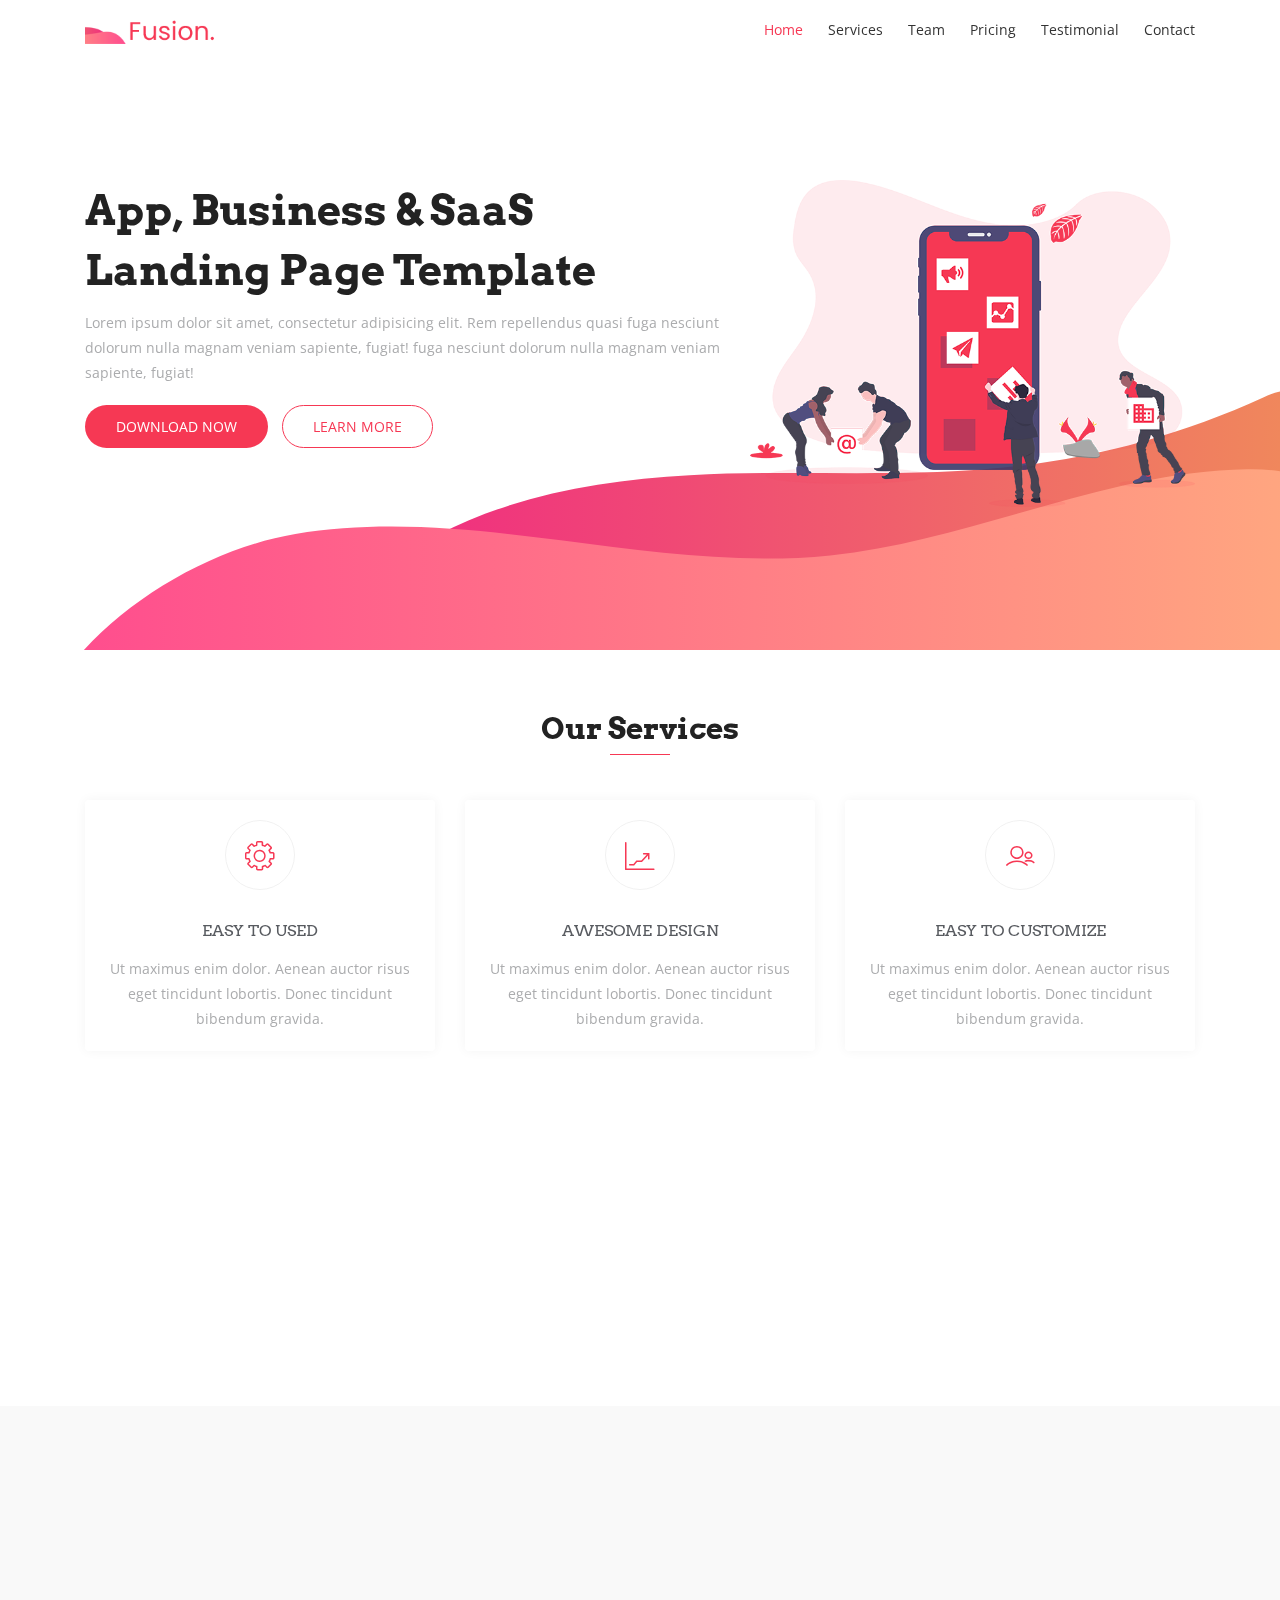
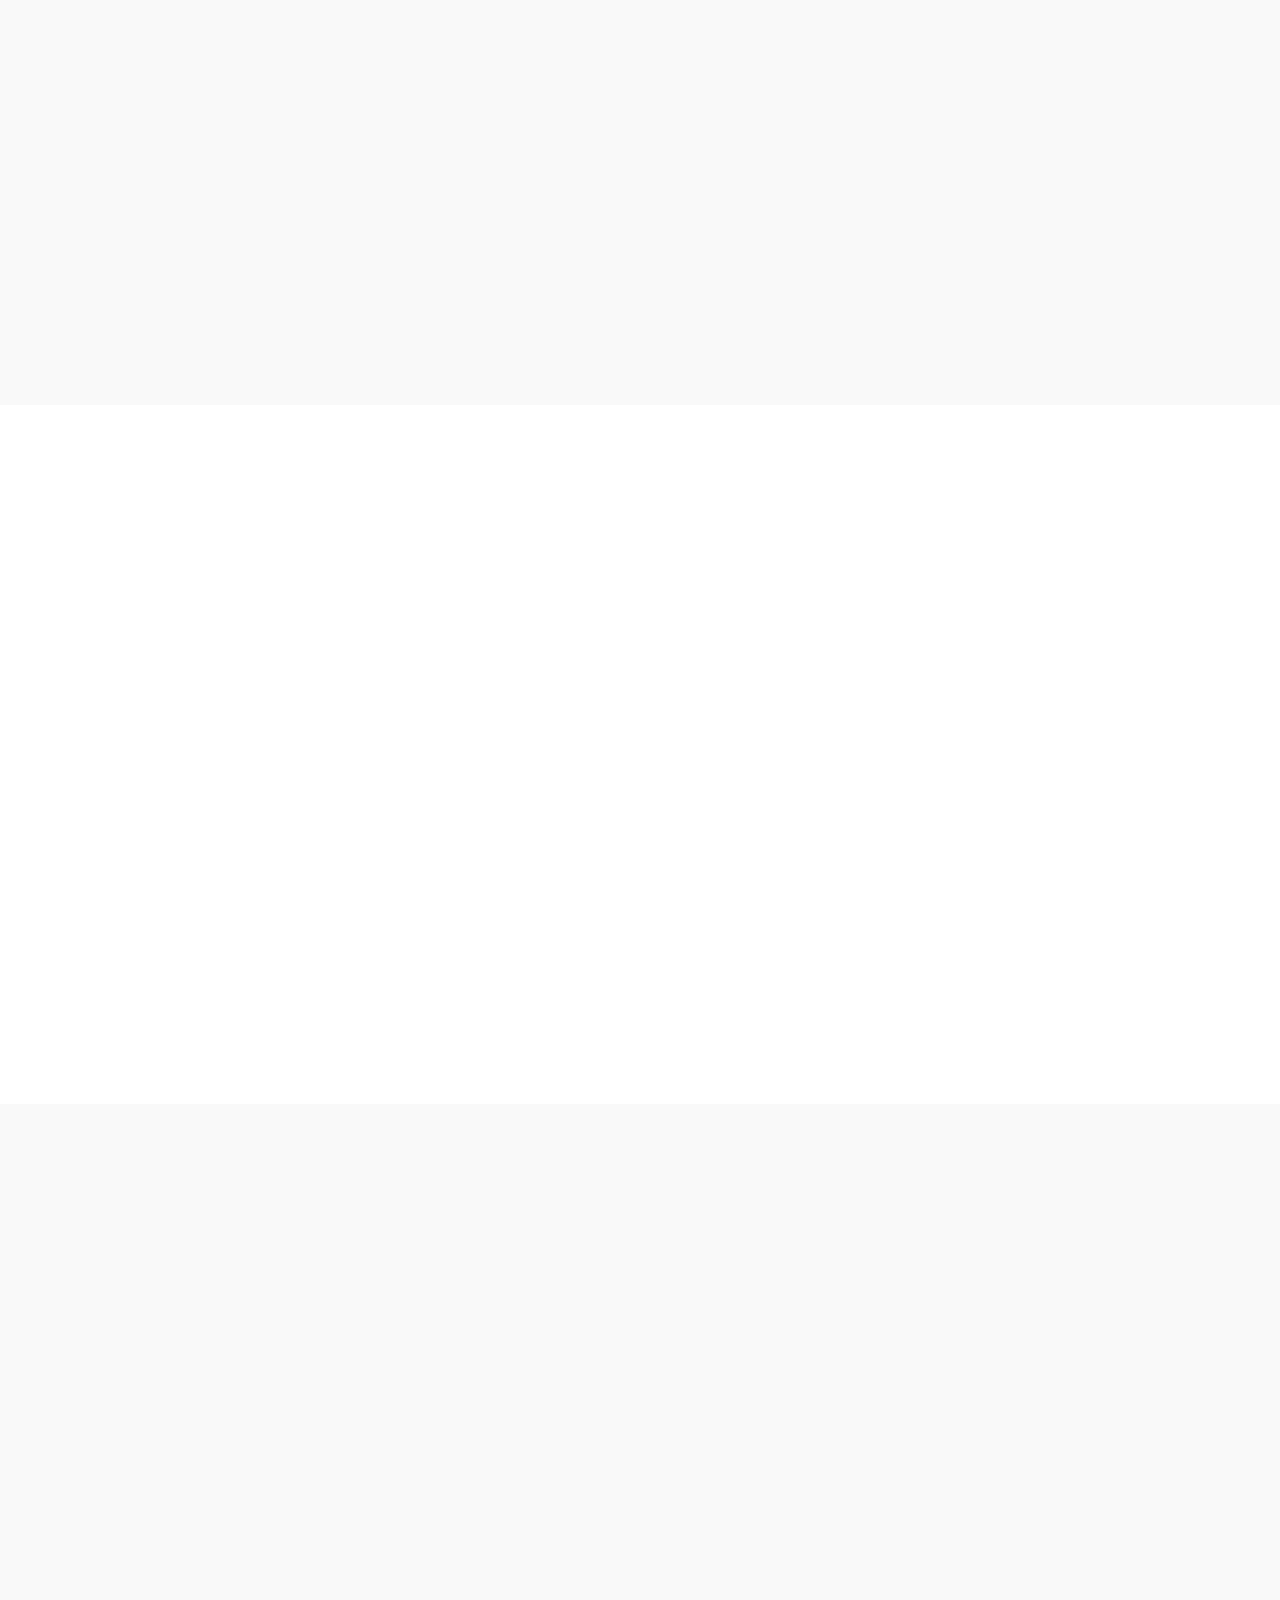
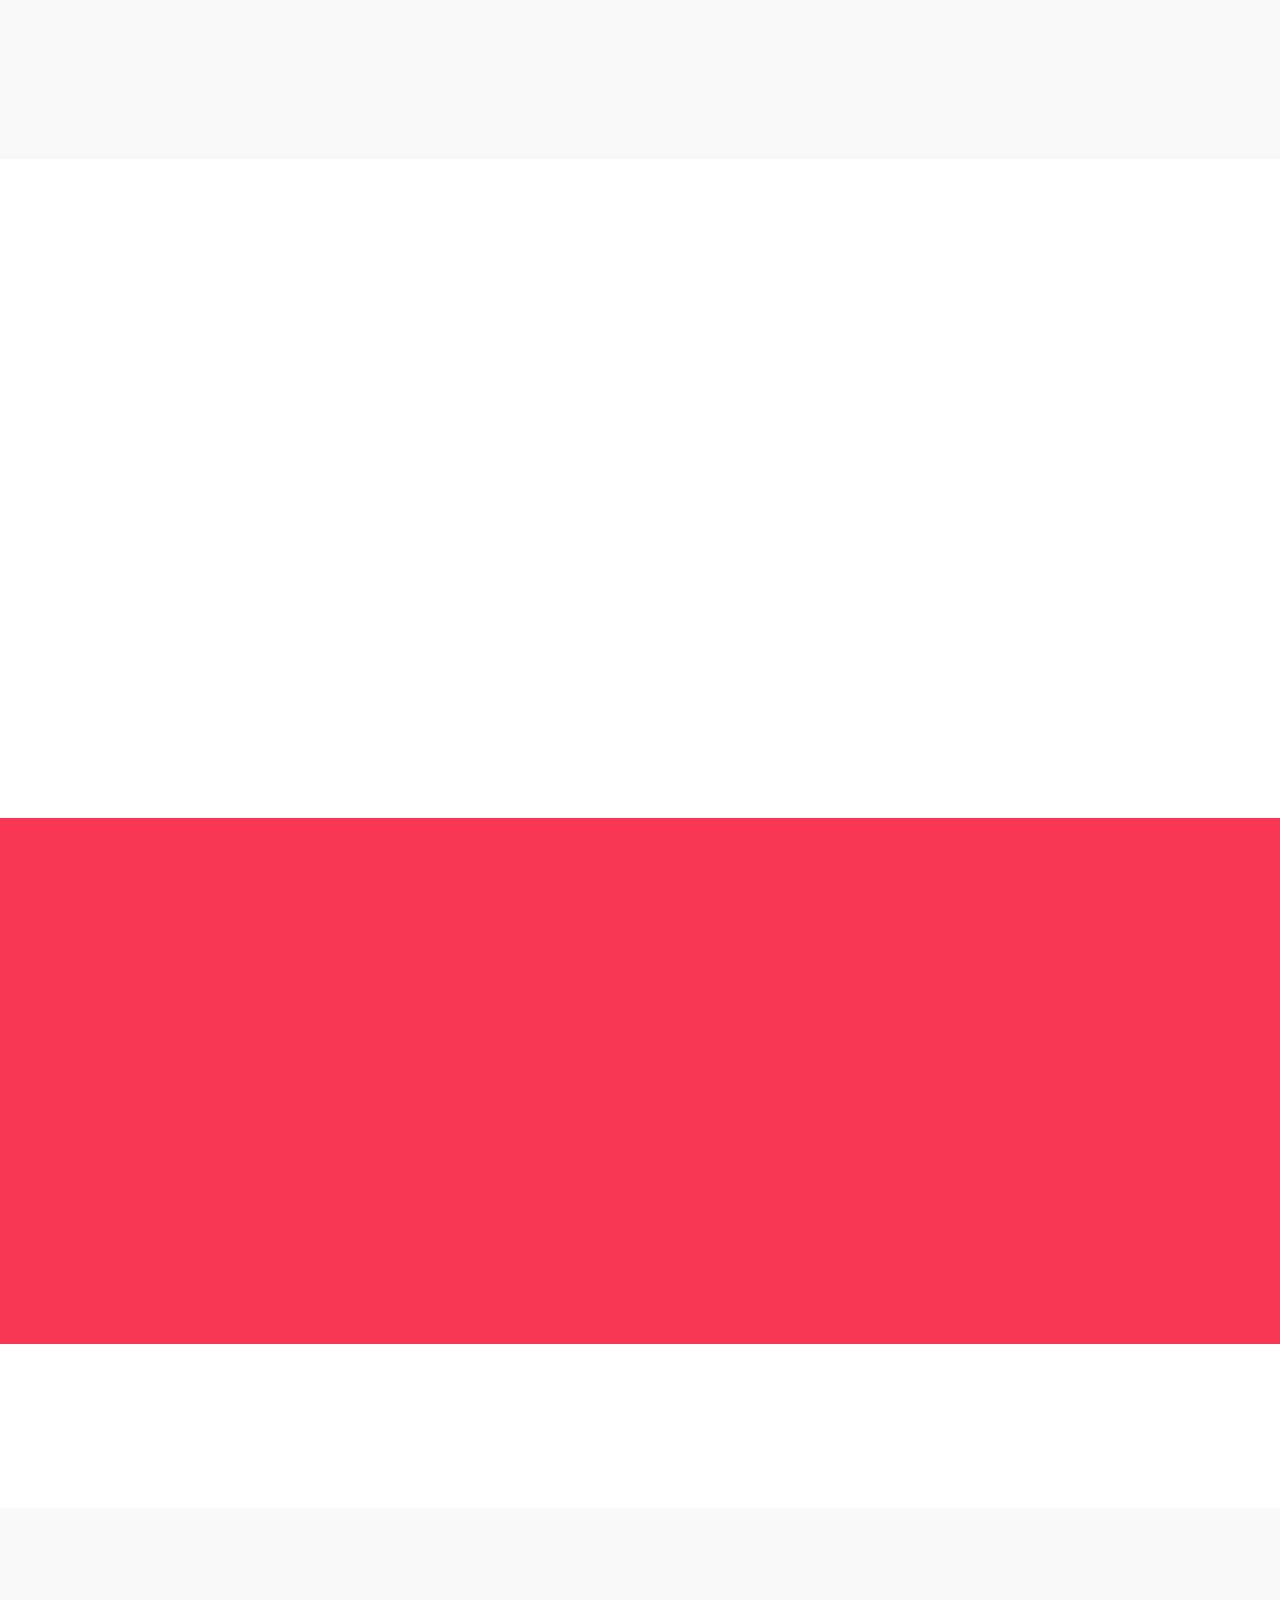
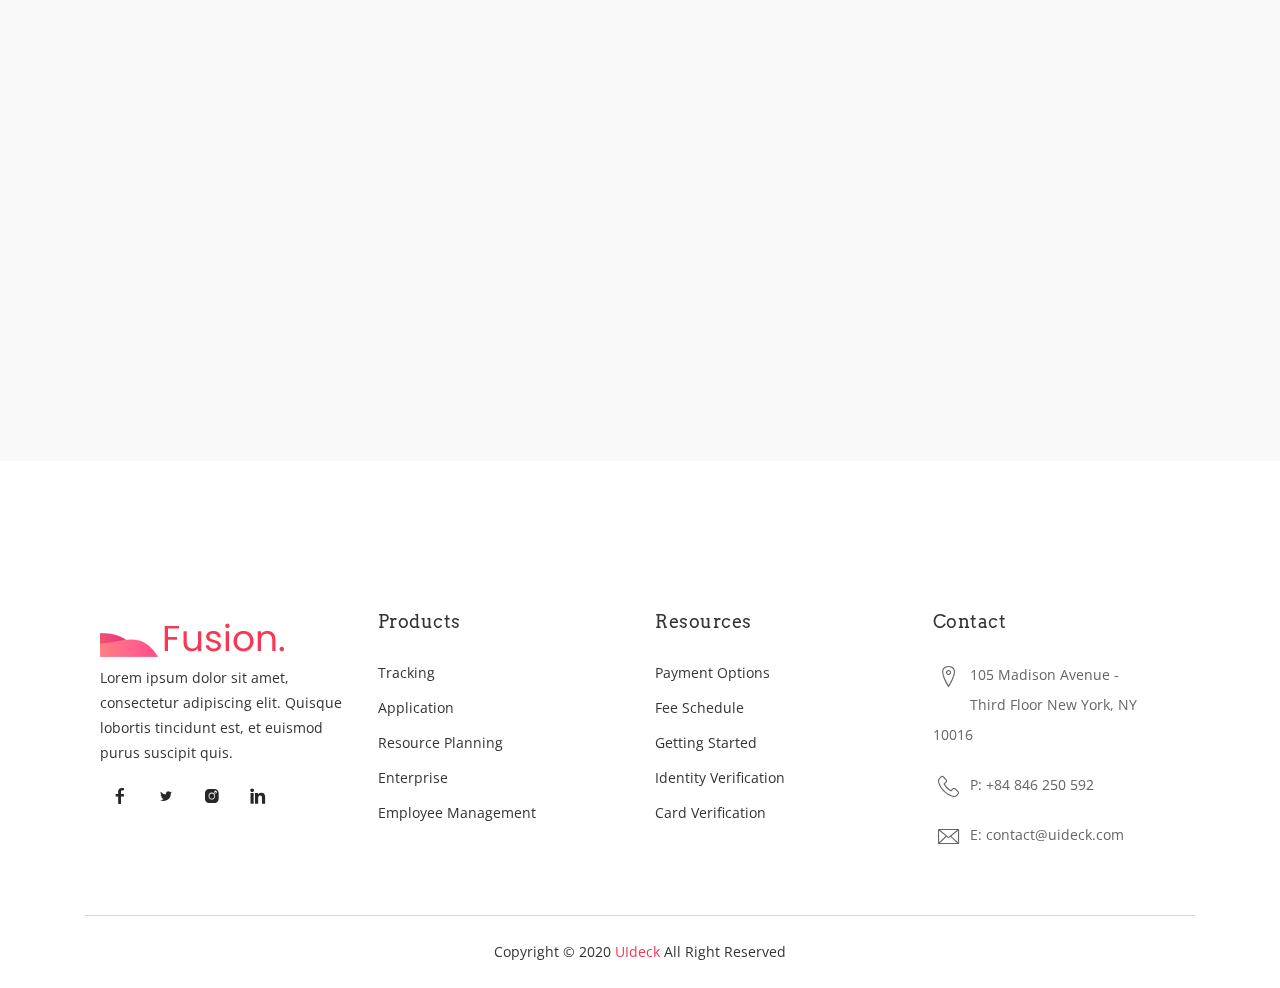
==== index.html @ 47c82688 "Template para landpage" ====
<!DOCTYPE html>
 <html lang="pt-BR">

 <head>
   <!-- Required meta tags -->
   <meta charset="utf-8">
   <meta name="viewport" content="width=device-width, initial-scale=1, shrink-to-fit=no">

   <title>MAPP.COMPANY TECNOLOGIA EM DESENVOLVIMENTO DE SISTEMAS</title>

   <!-- Bootstrap CSS -->
   <link rel="stylesheet" href="assets/css/bootstrap.min.css">
   <!-- Icon -->
   <link rel="stylesheet" href="assets/fonts/line-icons.css">
   <!-- Owl carousel -->
   <link rel="stylesheet" href="assets/css/owl.carousel.min.css">
   <link rel="stylesheet" href="assets/css/owl.theme.css">

   <!-- Animate -->
   <link rel="stylesheet" href="assets/css/animate.css">
   <!-- Main Style -->
   <link rel="stylesheet" href="assets/css/main.css">
   <!-- Responsive Style -->
   <link rel="stylesheet" href="assets/css/responsive.css">

 </head>

 <body>

   <!-- Header Area wrapper Starts -->
   <header id="header-wrap">
     <!-- Navbar Start -->
     <nav class="navbar navbar-expand-md bg-inverse fixed-top scrolling-navbar">
       <div class="container">
         <!-- Brand and toggle get grouped for better mobile display -->
         <a href="index.html" class="navbar-brand"><img src="assets/img/logo.png" alt=""></a>
         <button class="navbar-toggler" type="button" data-toggle="collapse" data-target="#navbarCollapse"
           aria-controls="navbarCollapse" aria-expanded="false" aria-label="Toggle navigation">
           <i class="lni-menu"></i>
         </button>
         <div class="collapse navbar-collapse" id="navbarCollapse">
           <ul class="navbar-nav mr-auto w-100 justify-content-end clearfix">
             <li class="nav-item active">
               <a class="nav-link" href="#hero-area">
                 Home
               </a>
             </li>
             <li class="nav-item">
               <a class="nav-link" href="#services">
                 Services
               </a>
             </li>
             <li class="nav-item">
               <a class="nav-link" href="#team">
                 Team
               </a>
             </li>
             <li class="nav-item">
               <a class="nav-link" href="#pricing">
                 Pricing
               </a>
             </li>
             <li class="nav-item">
               <a class="nav-link" href="#testimonial">
                 Testimonial
               </a>
             </li>
             <li class="nav-item">
               <a class="nav-link" href="#contact">
                 Contact
               </a>
             </li>
           </ul>
         </div>
       </div>
     </nav>
     <!-- Navbar End -->

     <!-- Hero Area Start -->
     <div id="hero-area" class="hero-area-bg">
       <div class="container">
         <div class="row">
           <div class="col-lg-7 col-md-12 col-sm-12 col-xs-12">
             <div class="contents">
               <h2 class="head-title">App, Business & SaaS<br>Landing Page Template</h2>
               <p>Lorem ipsum dolor sit amet, consectetur adipisicing elit. Rem repellendus quasi fuga nesciunt dolorum
                 nulla magnam veniam sapiente, fugiat! fuga nesciunt dolorum nulla magnam veniam sapiente, fugiat!</p>
               <div class="header-button">
                 <a href="#" class="btn btn-common">Download Now</i></a>
                 <a href="#" class="btn btn-border video-popup">Learn More</i></a>
               </div>
             </div>
           </div>
           <div class="col-lg-5 col-md-12 col-sm-12 col-xs-12">
             <div class="intro-img">
               <img class="img-fluid" src="assets/img/intro-mobile.png" alt="">
             </div>
           </div>
         </div>
       </div>
     </div>
     <!-- Hero Area End -->

   </header>
   <!-- Header Area wrapper End -->

   <!-- Services Section Start -->
   <section id="services" class="section-padding">
     <div class="container">
       <div class="section-header text-center">
         <h2 class="section-title wow fadeInDown" data-wow-delay="0.3s">Our Services</h2>
         <div class="shape wow fadeInDown" data-wow-delay="0.3s"></div>
       </div>
       <div class="row">
         <!-- Services item -->
         <div class="col-md-6 col-lg-4 col-xs-12">
           <div class="services-item wow fadeInRight" data-wow-delay="0.3s">
             <div class="icon">
               <i class="lni-cog"></i>
             </div>
             <div class="services-content">
               <h3><a href="#">Easy To Used</a></h3>
               <p>Ut maximus enim dolor. Aenean auctor risus eget tincidunt lobortis. Donec tincidunt bibendum gravida.
               </p>
             </div>
           </div>
         </div>
         <!-- Services item -->
         <div class="col-md-6 col-lg-4 col-xs-12">
           <div class="services-item wow fadeInRight" data-wow-delay="0.6s">
             <div class="icon">
               <i class="lni-stats-up"></i>
             </div>
             <div class="services-content">
               <h3><a href="#">Awesome Design</a></h3>
               <p>Ut maximus enim dolor. Aenean auctor risus eget tincidunt lobortis. Donec tincidunt bibendum gravida.
               </p>
             </div>
           </div>
         </div>
         <!-- Services item -->
         <div class="col-md-6 col-lg-4 col-xs-12">
           <div class="services-item wow fadeInRight" data-wow-delay="0.9s">
             <div class="icon">
               <i class="lni-users"></i>
             </div>
             <div class="services-content">
               <h3><a href="#">Easy To Customize</a></h3>
               <p>Ut maximus enim dolor. Aenean auctor risus eget tincidunt lobortis. Donec tincidunt bibendum gravida.
               </p>
             </div>
           </div>
         </div>
         <!-- Services item -->
         <div class="col-md-6 col-lg-4 col-xs-12">
           <div class="services-item wow fadeInRight" data-wow-delay="1.2s">
             <div class="icon">
               <i class="lni-layers"></i>
             </div>
             <div class="services-content">
               <h3><a href="#">UI/UX Design</a></h3>
               <p>Ut maximus enim dolor. Aenean auctor risus eget tincidunt lobortis. Donec tincidunt bibendum gravida.
               </p>
             </div>
           </div>
         </div>
         <!-- Services item -->
         <div class="col-md-6 col-lg-4 col-xs-12">
           <div class="services-item wow fadeInRight" data-wow-delay="1.5s">
             <div class="icon">
               <i class="lni-mobile"></i>
             </div>
             <div class="services-content">
               <h3><a href="#">App Development</a></h3>
               <p>Ut maximus enim dolor. Aenean auctor risus eget tincidunt lobortis. Donec tincidunt bibendum gravida.
               </p>
             </div>
           </div>
         </div>
         <!-- Services item -->
         <div class="col-md-6 col-lg-4 col-xs-12">
           <div class="services-item wow fadeInRight" data-wow-delay="1.8s">
             <div class="icon">
               <i class="lni-rocket"></i>
             </div>
             <div class="services-content">
               <h3><a href="#">User Friendly interface</a></h3>
               <p>Ut maximus enim dolor. Aenean auctor risus eget tincidunt lobortis. Donec tincidunt bibendum gravida.
               </p>
             </div>
           </div>
         </div>
       </div>
     </div>
   </section>
   <!-- Services Section End -->

   <!-- About Section start -->
   <div class="about-area section-padding bg-gray">
     <div class="container">
       <div class="row">
         <div class="col-lg-6 col-md-12 col-xs-12 info">
           <div class="about-wrapper wow fadeInLeft" data-wow-delay="0.3s">
             <div>
               <div class="site-heading">
                 <p class="mb-3">Manage Statistics</p>
                 <h2 class="section-title">Detailed Statistics of your Company</h2>
               </div>
               <div class="content">
                 <p>
                   Praesent imperdiet, tellus et euismod euismod, risus lorem euismod erat, at finibus neque odio quis
                   metus. Donec vulputate arcu quam. Morbi quis tincidunt ligula. Sed rutrum tincidunt pretium. Mauris
                   auctor, purus a pulvinar fermentum, odio dui vehicula lorem, nec pharetra justo risus quis mi. Ut ac
                   ex sagittis, viverra nisl vel, rhoncus odio.
                 </p>
                 <a href="#" class="btn btn-common mt-3">Read More</a>
               </div>
             </div>
           </div>
         </div>
         <div class="col-lg-6 col-md-12 col-xs-12 wow fadeInRight" data-wow-delay="0.3s">
           <img class="img-fluid" src="assets/img/about/img-1.png" alt="">
         </div>
       </div>
     </div>
   </div>
   <!-- About Section End -->

   <!-- Features Section Start -->
   <section id="features" class="section-padding">
     <div class="container">
       <div class="section-header text-center">
         <h2 class="section-title wow fadeInDown" data-wow-delay="0.3s">Awesome Features</h2>
         <div class="shape wow fadeInDown" data-wow-delay="0.3s"></div>
       </div>
       <div class="row">
         <div class="col-lg-4 col-md-12 col-sm-12 col-xs-12">
           <div class="content-left">
             <div class="box-item wow fadeInLeft" data-wow-delay="0.3s">
               <span class="icon">
                 <i class="lni-rocket"></i>
               </span>
               <div class="text">
                 <h4>Bootstrap 4 Based</h4>
                 <p>Lorem Ipsum is simply dummy text of the printing and typesetting industry.</p>
               </div>
             </div>
             <div class="box-item wow fadeInLeft" data-wow-delay="0.6s">
               <span class="icon">
                 <i class="lni-laptop-phone"></i>
               </span>
               <div class="text">
                 <h4>Fully Responsive</h4>
                 <p>Lorem Ipsum is simply dummy text of the printing and typesetting industry.</p>
               </div>
             </div>
             <div class="box-item wow fadeInLeft" data-wow-delay="0.9s">
               <span class="icon">
                 <i class="lni-cog"></i>
               </span>
               <div class="text">
                 <h4>HTML5, CSS3 & SASS</h4>
                 <p>Lorem Ipsum is simply dummy text of the printing and typesetting industry</p>
               </div>
             </div>
           </div>
         </div>
         <div class="col-lg-4 col-md-12 col-sm-12 col-xs-12">
           <div class="show-box wow fadeInUp" data-wow-delay="0.3s">
             <img src="assets/img/feature/intro-mobile.png" alt="">
           </div>
         </div>
         <div class="col-lg-4 col-md-12 col-sm-12 col-xs-12">
           <div class="content-right">
             <div class="box-item wow fadeInRight" data-wow-delay="0.3s">
               <span class="icon">
                 <i class="lni-leaf"></i>
               </span>
               <div class="text">
                 <h4>Modern Design</h4>
                 <p>Lorem Ipsum is simply dummy text of the printing and typesetting industry</p>
               </div>
             </div>
             <div class="box-item wow fadeInRight" data-wow-delay="0.6s">
               <span class="icon">
                 <i class="lni-layers"></i>
               </span>
               <div class="text">
                 <h4>Multi-purpose Template</h4>
                 <p>Lorem Ipsum is simply dummy text of the printing and typesetting industry.</p>
               </div>
             </div>
             <div class="box-item wow fadeInRight" data-wow-delay="0.9s">
               <span class="icon">
                 <i class="lni-leaf"></i>
               </span>
               <div class="text">
                 <h4>Working Contact Form</h4>
                 <p>Lorem Ipsum is simply dummy text of the printing and typesetting industry.</p>
               </div>
             </div>
           </div>
         </div>
       </div>
     </div>
   </section>
   <!-- Features Section End -->

   <!-- Team Section Start -->
   <section id="team" class="section-padding bg-gray">
     <div class="container">
       <div class="section-header text-center">
         <h2 class="section-title wow fadeInDown" data-wow-delay="0.3s">Meet our team</h2>
         <div class="shape wow fadeInDown" data-wow-delay="0.3s"></div>
       </div>
       <div class="row">
         <div class="col-lg-6 col-md-12 col-xs-12">
           <!-- Team Item Starts -->
           <div class="team-item wow fadeInRight" data-wow-delay="0.2s">
             <div class="team-img">
               <img class="img-fluid" src="assets/img/team/team-01.png" alt="">
             </div>
             <div class="contetn">
               <div class="info-text">
                 <h3><a href="#">David Smith</a></h3>
                 <p>Front-end Developer</p>
               </div>
               <p>Lorem ipsum dolor sit amet, consectetur adipisicing elit. Quod eos id officiis hic tenetur.</p>
               <ul class="social-icons">
                 <li><a href="#"><i class="lni-facebook-filled" aria-hidden="true"></i></a></li>
                 <li><a href="#"><i class="lni-twitter-filled" aria-hidden="true"></i></a></li>
                 <li><a href="#"><i class="lni-instagram-filled" aria-hidden="true"></i></a></li>
               </ul>
             </div>
           </div>
           <!-- Team Item Ends -->
         </div>
         <div class="col-lg-6 col-md-12 col-xs-12">
           <!-- Team Item Starts -->
           <div class="team-item wow fadeInRight" data-wow-delay="0.4s">
             <div class="team-img">
               <img class="img-fluid" src="assets/img/team/team-02.png" alt="">
             </div>
             <div class="contetn">
               <div class="info-text">
                 <h3><a href="#">ERIC PETERSON</a></h3>
                 <p>Product Designer</p>
               </div>
               <p>Lorem ipsum dolor sit amet, consectetur adipisicing elit. Quod eos id officiis hic tenetur.</p>
               <ul class="social-icons">
                 <li><a href="#"><i class="lni-facebook-filled" aria-hidden="true"></i></a></li>
                 <li><a href="#"><i class="lni-twitter-filled" aria-hidden="true"></i></a></li>
                 <li><a href="#"><i class="lni-instagram-filled" aria-hidden="true"></i></a></li>
               </ul>
             </div>
           </div>
           <!-- Team Item Ends -->
         </div>
         <div class="col-lg-6 col-md-12 col-xs-12">
           <!-- Team Item Starts -->
           <div class="team-item wow fadeInRight" data-wow-delay="0.6s">
             <div class="team-img">
               <img class="img-fluid" src="assets/img/team/team-03.png" alt="">
             </div>
             <div class="contetn">
               <div class="info-text">
                 <h3><a href="#">DURWIN BABB</a></h3>
                 <p>Lead Designer</p>
               </div>
               <p>Lorem ipsum dolor sit amet, consectetur adipisicing elit. Quod eos id officiis hic tenetur.</p>
               <ul class="social-icons">
                 <li><a href="#"><i class="lni-facebook-filled" aria-hidden="true"></i></a></li>
                 <li><a href="#"><i class="lni-twitter-filled" aria-hidden="true"></i></a></li>
                 <li><a href="#"><i class="lni-instagram-filled" aria-hidden="true"></i></a></li>
               </ul>
             </div>
           </div>
           <!-- Team Item Ends -->
         </div>
         <div class="col-lg-6 col-md-12 col-xs-12">
           <!-- Team Item Starts -->
           <div class="team-item wow fadeInRight" data-wow-delay="0.8s">
             <div class="team-img">
               <img class="img-fluid" src="assets/img/team/team-04.png" alt="">
             </div>
             <div class="contetn">
               <div class="info-text">
                 <h3><a href="#">MARIJN OTTE</a></h3>
                 <p>Lead Designer</p>
               </div>
               <p>Lorem ipsum dolor sit amet, consectetur adipisicing elit. Quod eos id officiis hic tenetur.</p>
               <ul class="social-icons">
                 <li><a href="#"><i class="lni-facebook-filled" aria-hidden="true"></i></a></li>
                 <li><a href="#"><i class="lni-twitter-filled" aria-hidden="true"></i></a></li>
                 <li><a href="#"><i class="lni-instagram-filled" aria-hidden="true"></i></a></li>
               </ul>
             </div>
           </div>
           <!-- Team Item Ends -->
         </div>
       </div>
     </div>
   </section>
   <!-- Team Section End -->

   <!-- Pricing section Start -->
   <section id="pricing" class="section-padding">
     <div class="container">
       <div class="section-header text-center">
         <h2 class="section-title wow fadeInDown" data-wow-delay="0.3s">Pricing</h2>
         <div class="shape wow fadeInDown" data-wow-delay="0.3s"></div>
       </div>
       <div class="row">
         <div class="col-lg-4 col-md-6 col-xs-12">
           <div class="table wow fadeInLeft" data-wow-delay="1.2s">
             <div class="icon-box">
               <i class="lni-package"></i>
             </div>
             <div class="pricing-header">
               <p class="price-value">$10<span> /mo</span></p>
             </div>
             <div class="title">
               <h3>Pro</h3>
             </div>
             <ul class="description">
               <li>1 user</li>
               <li>10 GB storage</li>
               <li>Email support</li>
               <li>Lifetime updates</li>
             </ul>
             <button class="btn btn-common">Buy Now</button>
           </div>
         </div>
         <div class="col-lg-4 col-md-6 col-xs-12 active">
           <div class="table wow fadeInUp" id="active-tb" data-wow-delay="1.2s">
             <div class="icon-box">
               <i class="lni-drop"></i>
             </div>
             <div class="pricing-header">
               <p class="price-value">$35<span> /mo</span></p>
             </div>
             <div class="title">
               <h3>Plus</h3>
             </div>
             <ul class="description">
               <li>10 user</li>
               <li>30 GB storage</li>
               <li>Priority email support</li>
               <li>Lifetime updates</li>
             </ul>
             <button class="btn btn-common">Buy Now</button>
           </div>
         </div>
         <div class="col-lg-4 col-md-6 col-xs-12">
           <div class="table wow fadeInRight" data-wow-delay="1.2s">
             <div class="icon-box">
               <i class="lni-star"></i>
             </div>
             <div class="pricing-header">
               <p class="price-value">$150<span> /mo</span></p>
             </div>
             <div class="title">
               <h3>Premium</h3>
             </div>
             <ul class="description">
               <li>Unlimited users</li>
               <li>Unlimited storage</li>
               <li>24/7 support</li>
               <li>Lifetime updates</li>
             </ul>
             <button class="btn btn-common">Buy Now</button>
           </div>
         </div>
       </div>
     </div>
   </section>
   <!-- Pricing Table Section End -->

   <!-- Testimonial Section Start -->
   <section id="testimonial" class="testimonial section-padding">
     <div class="container">
       <div class="row justify-content-center">
         <div class="col-lg-12 col-md-12 col-sm-12 col-xs-12">
           <div id="testimonials" class="owl-carousel wow fadeInUp" data-wow-delay="1.2s">
             <div class="item">
               <div class="testimonial-item">
                 <div class="img-thumb">
                   <img src="assets/img/testimonial/img1.jpg" alt="">
                 </div>
                 <div class="info">
                   <h2><a href="#">David Smith</a></h2>
                   <h3><a href="#">Creative Head</a></h3>
                 </div>
                 <div class="content">
                   <p class="description">Praesent cursus nulla non arcu tempor, ut egestas elit tempus. In ac ex
                     fermentum, gravida felis nec, tincidunt ligula.</p>
                   <div class="star-icon mt-3">
                     <span><i class="lni-star-filled"></i></span>
                     <span><i class="lni-star-filled"></i></span>
                     <span><i class="lni-star-filled"></i></span>
                     <span><i class="lni-star-filled"></i></span>
                     <span><i class="lni-star-half"></i></span>
                   </div>
                 </div>
               </div>
             </div>
             <div class="item">
               <div class="testimonial-item">
                 <div class="img-thumb">
                   <img src="assets/img/testimonial/img2.jpg" alt="">
                 </div>
                 <div class="info">
                   <h2><a href="#">Domeni GEsson</a></h2>
                   <h3><a href="#">Awesome Technology co.</a></h3>
                 </div>
                 <div class="content">
                   <p class="description">Praesent cursus nulla non arcu tempor, ut egestas elit tempus. In ac ex
                     fermentum, gravida felis nec, tincidunt ligula.</p>
                   <div class="star-icon mt-3">
                     <span><i class="lni-star-filled"></i></span>
                     <span><i class="lni-star-filled"></i></span>
                     <span><i class="lni-star-filled"></i></span>
                     <span><i class="lni-star-half"></i></span>
                     <span><i class="lni-star-half"></i></span>
                   </div>
                 </div>
               </div>
             </div>
             <div class="item">
               <div class="testimonial-item">
                 <div class="img-thumb">
                   <img src="assets/img/testimonial/img3.jpg" alt="">
                 </div>
                 <div class="info">
                   <h2><a href="#">Dommini Albert</a></h2>
                   <h3><a href="#">Nesnal Design co.</a></h3>
                 </div>
                 <div class="content">
                   <p class="description">Praesent cursus nulla non arcu tempor, ut egestas elit tempus. In ac ex
                     fermentum, gravida felis nec, tincidunt ligula.</p>
                   <div class="star-icon mt-3">
                     <span><i class="lni-star-filled"></i></span>
                     <span><i class="lni-star-filled"></i></span>
                     <span><i class="lni-star-filled"></i></span>
                     <span><i class="lni-star-filled"></i></span>
                     <span><i class="lni-star-half"></i></span>
                   </div>
                 </div>
               </div>
             </div>
             <div class="item">
               <div class="testimonial-item">
                 <div class="img-thumb">
                   <img src="assets/img/testimonial/img4.jpg" alt="">
                 </div>
                 <div class="info">
                   <h2><a href="#">Fernanda Anaya</a></h2>
                   <h3><a href="#">Developer</a></h3>
                 </div>
                 <div class="content">
                   <p class="description">Praesent cursus nulla non arcu tempor, ut egestas elit tempus. In ac ex
                     fermentum, gravida felis nec, tincidunt ligula.</p>
                   <div class="star-icon mt-3">
                     <span><i class="lni-star-filled"></i></span>
                     <span><i class="lni-star-filled"></i></span>
                     <span><i class="lni-star-half"></i></span>
                     <span><i class="lni-star-half"></i></span>
                     <span><i class="lni-star-half"></i></span>
                   </div>
                 </div>
               </div>
             </div>
           </div>
         </div>
       </div>
     </div>
   </section>

   <!-- Testimonial Section End -->

   <!-- Call To Action Section Start -->
   <section id="cta" class="section-padding">
     <div class="container">
       <div class="row">
         <div class="col-lg-6 col-md-6 col-xs-12 wow fadeInLeft" data-wow-delay="0.3s">
           <div class="cta-text">
             <h4>Get 30 days free trial</h4>
             <p>Praesent imperdiet, tellus et euismod euismod, risus lorem euismod erat, at finibus neque odio quis
               metus. Donec vulputate arcu quam. </p>
           </div>
         </div>
         <div class="col-lg-6 col-md-6 col-xs-12 text-right wow fadeInRight" data-wow-delay="0.3s">
           </br><a href="#" class="btn btn-common">Register Now</a>
         </div>
       </div>
     </div>
   </section>
   <!-- Call To Action Section Start -->

   <!-- Contact Section Start -->
   <section id="contact" class="section-padding bg-gray">
     <div class="container">
       <div class="section-header text-center">
         <h2 class="section-title wow fadeInDown" data-wow-delay="0.3s">Countact Us</h2>
         <div class="shape wow fadeInDown" data-wow-delay="0.3s"></div>
       </div>
       <div class="row contact-form-area wow fadeInUp" data-wow-delay="0.3s">
         <div class="col-lg-7 col-md-12 col-sm-12">
           <div class="contact-block">
             <form id="contactForm">
               <div class="row">
                 <div class="col-md-6">
                   <div class="form-group">
                     <input type="text" class="form-control" id="name" name="name" placeholder="Name" required
                       data-error="Please enter your name">
                     <div class="help-block with-errors"></div>
                   </div>
                 </div>
                 <div class="col-md-6">
                   <div class="form-group">
                     <input type="text" placeholder="Email" id="email" class="form-control" name="email" required
                       data-error="Please enter your email">
                     <div class="help-block with-errors"></div>
                   </div>
                 </div>
                 <div class="col-md-12">
                   <div class="form-group">
                     <input type="text" placeholder="Subject" id="msg_subject" class="form-control" required
                       data-error="Please enter your subject">
                     <div class="help-block with-errors"></div>
                   </div>
                 </div>
                 <div class="col-md-12">
                   <div class="form-group">
                     <textarea class="form-control" id="message" placeholder="Your Message" rows="7"
                       data-error="Write your message" required></textarea>
                     <div class="help-block with-errors"></div>
                   </div>
                   <div class="submit-button text-left">
                     <button class="btn btn-common" id="form-submit" type="submit">Send Message</button>
                     <div id="msgSubmit" class="h3 text-center hidden"></div>
                     <div class="clearfix"></div>
                   </div>
                 </div>
               </div>
             </form>
           </div>
         </div>
         <div class="col-lg-5 col-md-12 col-xs-12">
           <div class="map">
             <object style="border:0; height: 280px; width: 100%;"
               data="https://www.google.com/maps/embed?pb=!1m18!1m12!1m3!1d34015.943594576835!2d-106.43242624069771!3d31.677719472407432!2m3!1f0!2f0!3f0!3m2!1i1024!2i768!4f13.1!3m3!1m2!1s0x86e75d90e99d597b%3A0x6cd3eb9a9fcd23f1!2sCourtyard+by+Marriott+Ciudad+Juarez!5e0!3m2!1sen!2sbd!4v1533791187584"></object>
           </div>
         </div>
       </div>
     </div>
   </section>
   <!-- Contact Section End -->

   <!-- Footer Section Start -->
   <footer id="footer" class="footer-area section-padding">
     <div class="container">
       <div class="container">
         <div class="row">
           <div class="col-lg-3 col-md-6 col-sm-6 col-xs-6 col-mb-12">
             <div class="widget">
               <h3 class="footer-logo"><img src="assets/img/logo.png" alt=""></h3>
               <div class="textwidget">
                 <p>Lorem ipsum dolor sit amet, consectetur adipiscing elit. Quisque lobortis tincidunt est, et euismod
                   purus suscipit quis.</p>
               </div>
               <div class="social-icon">
                 <a class="facebook" href="#"><i class="lni-facebook-filled"></i></a>
                 <a class="twitter" href="#"><i class="lni-twitter-filled"></i></a>
                 <a class="instagram" href="#"><i class="lni-instagram-filled"></i></a>
                 <a class="linkedin" href="#"><i class="lni-linkedin-filled"></i></a>
               </div>
             </div>
           </div>
           <div class="col-lg-3 col-md-6 col-sm-12 col-xs-12">
             <h3 class="footer-titel">Products</h3>
             <ul class="footer-link">
               <li><a href="#">Tracking</a></li>
               <li><a href="#">Application</a></li>
               <li><a href="#">Resource Planning</a></li>
               <li><a href="#">Enterprise</a></li>
               <li><a href="#">Employee Management</a></li>
             </ul>
           </div>
           <div class="col-lg-3 col-md-6 col-sm-12 col-xs-12">
             <h3 class="footer-titel">Resources</h3>
             <ul class="footer-link">
               <li><a href="#">Payment Options</a></li>
               <li><a href="#">Fee Schedule</a></li>
               <li><a href="#">Getting Started</a></li>
               <li><a href="#">Identity Verification</a></li>
               <li><a href="#">Card Verification</a></li>
             </ul>
           </div>
           <div class="col-lg-3 col-md-6 col-sm-12 col-xs-12">
             <h3 class="footer-titel">Contact</h3>
             <ul class="address">
               <li>
                 <a href="#"><i class="lni-map-marker"></i> 105 Madison Avenue - <br> Third Floor New York, NY 10016</a>
               </li>
               <li>
                 <a href="#"><i class="lni-phone-handset"></i> P: +84 846 250 592</a>
               </li>
               <li>
                 <a href="#"><i class="lni-envelope"></i> E: contact@uideck.com</a>
               </li>
             </ul>
           </div>
         </div>
       </div>
     </div>
     <div id="copyright">
       <div class="container">
         <div class="row">
           <div class="col-md-12">
             <div class="copyright-content">
               <p>Copyright © 2020 <a rel="nofollow" href="https://uideck.com">UIdeck</a> All Right Reserved</p>
             </div>
           </div>
         </div>
       </div>
     </div>
   </footer>
   <!-- Footer Section End -->

   <!-- Go to Top Link -->
   <a href="#" class="back-to-top">
     <i class="lni-arrow-up"></i>
   </a>

   <!-- Preloader -->
   <div id="preloader">
     <div class="loader" id="loader-1"></div>
   </div>
   <!-- End Preloader -->

   <!-- jQuery first, then Popper.js, then Bootstrap JS -->
   <script src="assets/js/jquery-min.js"></script>
   <script src="assets/js/popper.min.js"></script>
   <script src="assets/js/bootstrap.min.js"></script>
   <script src="assets/js/owl.carousel.min.js"></script>
   <script src="assets/js/wow.js"></script>
   <script src="assets/js/jquery.nav.js"></script>
   <script src="assets/js/scrolling-nav.js"></script>
   <script src="assets/js/jquery.easing.min.js"></script>
   <script src="assets/js/main.js"></script>
   <script src="assets/js/form-validator.min.js"></script>
   <script src="assets/js/contact-form-script.min.js"></script>

 </body>

 </html>
---- assets/fonts/line-icons.css ----
@font-face {
  font-family: 'LineIcons';
  src:  url('../fonts/LineIcons.eot?tc3uo0');
  src:  url('../fonts/LineIcons.eot?tc3uo0#iefix') format('embedded-opentype'),
    url('../fonts/LineIcons.ttf?tc3uo0') format('truetype'),
    url('../fonts/LineIcons.woff?tc3uo0') format('woff'),
    url('../fonts/LineIcons.svg?tc3uo0#LineIcons') format('svg');
  font-weight: normal;
  font-style: normal;
}

[class^="lni-"], [class*=" lni-"] {
  /* use !important to prevent issues with browser extensions that change fonts */
  font-family: 'LineIcons' !important;
  speak: none;
  font-style: normal;
  font-weight: normal;
  font-variant: normal;
  text-transform: none;
  line-height: 1;

  /* Better Font Rendering =========== */
  -webkit-font-smoothing: antialiased;
  -moz-osx-font-smoothing: grayscale;
}

.lni-image:before {
  content: "\e991";
}
.lni-linkedin-filled:before {
  content: "\e9ac";
}
.lni-add-files:before {
  content: "\e900";
}
.lni-agenda:before {
  content: "\e901";
}
.lni-alarm-clock:before {
  content: "\e902";
}
.lni-alarm:before {
  content: "\e903";
}
.lni-amazon:before {
  content: "\e904";
}
.lni-amex:before {
  content: "\e905";
}
.lni-anchor:before {
  content: "\e906";
}
.lni-android:before {
  content: "\e907";
}
.lni-angle-double-down:before {
  content: "\e908";
}
.lni-angle-double-left:before {
  content: "\e909";
}
.lni-angle-double-right:before {
  content: "\e90a";
}
.lni-angle-double-up:before {
  content: "\e90b";
}
.lni-apartment:before {
  content: "\e90c";
}
.lni-apple:before {
  content: "\e90d";
}
.lni-archive:before {
  content: "\e90e";
}
.lni-arrow-down-circle:before {
  content: "\e90f";
}
.lni-arrow-down:before {
  content: "\e910";
}
.lni-arrow-left-circle:before {
  content: "\e911";
}
.lni-arrow-left:before {
  content: "\e912";
}
.lni-arrow-right-circle:before {
  content: "\e913";
}
.lni-arrow-right:before {
  content: "\e914";
}
.lni-arrow-top-left:before {
  content: "\e915";
}
.lni-arrow-top-right:before {
  content: "\e916";
}
.lni-arrow-up-circle:before {
  content: "\e917";
}
.lni-arrow-up:before {
  content: "\e918";
}
.lni-arrows-horizontal:before {
  content: "\e919";
}
.lni-arrows-vertical:before {
  content: "\e91a";
}
.lni-ban:before {
  content: "\e91b";
}
.lni-bar-chart:before {
  content: "\e91c";
}
.lni-basketball:before {
  content: "\e91d";
}
.lni-behance:before {
  content: "\e91e";
}
.lni-bi-cycle:before {
  content: "\e91f";
}
.lni-bitbucket:before {
  content: "\e920";
}
.lni-bitcoin:before {
  content: "\e921";
}
.lni-blackboard:before {
  content: "\e922";
}
.lni-bluetooth:before {
  content: "\e923";
}
.lni-bold:before {
  content: "\e924";
}
.lni-bolt-alt:before {
  content: "\e925";
}
.lni-bolt:before {
  content: "\e926";
}
.lni-book:before {
  content: "\e927";
}
.lni-bookmark-alt:before {
  content: "\e928";
}
.lni-bookmark:before {
  content: "\e929";
}
.lni-briefcase:before {
  content: "\e92a";
}
.lni-brush-alt:before {
  content: "\e92b";
}
.lni-brush:before {
  content: "\e92c";
}
.lni-bubble:before {
  content: "\e92d";
}
.lni-bug:before {
  content: "\e92e";
}
.lni-bulb:before {
  content: "\e92f";
}
.lni-bullhorn:before {
  content: "\e930";
}
.lni-bus:before {
  content: "\e931";
}
.lni-calendar:before {
  content: "\e932";
}
.lni-camera:before {
  content: "\e933";
}
.lni-car:before {
  content: "\e934";
}
.lni-cart-full:before {
  content: "\e935";
}
.lni-cart:before {
  content: "\e936";
}
.lni-check-box:before {
  content: "\e937";
}
.lni-check-mark-circle:before {
  content: "\e938";
}
.lni-chevron-down-circle:before {
  content: "\e939";
}
.lni-chevron-down:before {
  content: "\e93a";
}
.lni-chevron-left-circle:before {
  content: "\e93b";
}
.lni-chevron-left:before {
  content: "\e93c";
}
.lni-chevron-right-circle:before {
  content: "\e93d";
}
.lni-chevron-right:before {
  content: "\e93e";
}
.lni-chevron-up-circle:before {
  content: "\e93f";
}
.lni-chevron-up:before {
  content: "\e940";
}
.lni-chrome:before {
  content: "\e941";
}
.lni-circle-minus:before {
  content: "\e942";
}
.lni-clipboard:before {
  content: "\e943";
}
.lni-close:before {
  content: "\e944";
}
.lni-cloud-check:before {
  content: "\e945";
}
.lni-cloud-download:before {
  content: "\e946";
}
.lni-cloud-sync:before {
  content: "\e947";
}
.lni-cloud-upload:before {
  content: "\e948";
}
.lni-cloud:before {
  content: "\e949";
}
.lni-code:before {
  content: "\e94a";
}
.lni-coffee-cup:before {
  content: "\e94b";
}
.lni-cog:before {
  content: "\e94c";
}
.lni-color-pallet:before {
  content: "\e94d";
}
.lni-comment-reply-alt:before {
  content: "\e94e";
}
.lni-comments-alt:before {
  content: "\e94f";
}
.lni-comments:before {
  content: "\e950";
}
.lni-construction:before {
  content: "\e951";
}
.lni-control-panel:before {
  content: "\e952";
}
.lni-crop:before {
  content: "\e953";
}
.lni-cross-circle:before {
  content: "\e954";
}
.lni-crown:before {
  content: "\e955";
}
.lni-css3:before {
  content: "\e956";
}
.lni-cup:before {
  content: "\e957";
}
.lni-cut:before {
  content: "\e958";
}
.lni-dashboard:before {
  content: "\e959";
}
.lni-database:before {
  content: "\e95a";
}
.lni-dinner:before {
  content: "\e95b";
}
.lni-direction-alt:before {
  content: "\e95c";
}
.lni-direction-ltr:before {
  content: "\e95d";
}
.lni-direction-rtl:before {
  content: "\e95e";
}
.lni-direction:before {
  content: "\e95f";
}
.lni-display:before {
  content: "\e960";
}
.lni-download:before {
  content: "\e961";
}
.lni-drop:before {
  content: "\e962";
}
.lni-dropbox:before {
  content: "\e963";
}
.lni-drupal:before {
  content: "\e964";
}
.lni-emoji-neutral:before {
  content: "\e965";
}
.lni-emoji-sad:before {
  content: "\e966";
}
.lni-emoji-smile:before {
  content: "\e967";
}
.lni-empty-file:before {
  content: "\e968";
}
.lni-enter:before {
  content: "\e969";
}
.lni-envelope:before {
  content: "\e96a";
}
.lni-eraser:before {
  content: "\e96b";
}
.lni-exit-down:before {
  content: "\e96c";
}
.lni-exit-up:before {
  content: "\e96d";
}
.lni-exit:before {
  content: "\e96e";
}
.lni-eye:before {
  content: "\e96f";
}
.lni-facebook-filled:before {
  content: "\e970";
}
.lni-facebook:before {
  content: "\e971";
}
.lni-files:before {
  content: "\e972";
}
.lni-film-play:before {
  content: "\e973";
}
.lni-firefox:before {
  content: "\e974";
}
.lni-flag-alt:before {
  content: "\e975";
}
.lni-flag-cubic:before {
  content: "\e976";
}
.lni-flag:before {
  content: "\e977";
}
.lni-folder:before {
  content: "\e978";
}
.lni-frame-contract:before {
  content: "\e979";
}
.lni-frame-expand:before {
  content: "\e97a";
}
.lni-full-screen:before {
  content: "\e97b";
}
.lni-funnel:before {
  content: "\e97c";
}
.lni-gallery:before {
  content: "\e97d";
}
.lni-game:before {
  content: "\e97e";
}
.lni-gift:before {
  content: "\e97f";
}
.lni-git:before {
  content: "\e980";
}
.lni-github:before {
  content: "\e981";
}
.lni-google-plus:before {
  content: "\e982";
}
.lni-graduation:before {
  content: "\e983";
}
.lni-grid-alt:before {
  content: "\e984";
}
.lni-grid:before {
  content: "\e985";
}
.lni-hammer:before {
  content: "\e986";
}
.lni-hand:before {
  content: "\e987";
}
.lni-harddrive:before {
  content: "\e988";
}
.lni-headphone-alt:before {
  content: "\e989";
}
.lni-headphone:before {
  content: "\e98a";
}
.lni-heart-filled:before {
  content: "\e98b";
}
.lni-heart-pulse:before {
  content: "\e98c";
}
.lni-heart:before {
  content: "\e98d";
}
.lni-help:before {
  content: "\e98e";
}
.lni-highlight-alt:before {
  content: "\e98f";
}
.lni-highlight:before {
  content: "\e990";
}
.lni-hobile:before {
  content: "\e992";
}
.lni-home:before {
  content: "\e993";
}
.lni-hourglass:before {
  content: "\e994";
}
.lni-html5:before {
  content: "\e995";
}
.lni-inbox:before {
  content: "\e996";
}
.lni-indent-decrease:before {
  content: "\e997";
}
.lni-indent-increase:before {
  content: "\e998";
}
.lni-Infinite:before {
  content: "\e999";
}
.lni-information:before {
  content: "\e99a";
}
.lni-instagram-filled:before {
  content: "\e99b";
}
.lni-instagram:before {
  content: "\e99c";
}
.lni-italic:before {
  content: "\e99d";
}
.lni-joomla:before {
  content: "\e99e";
}
.lni-key:before {
  content: "\e99f";
}
.lni-keyboard:before {
  content: "\e9a0";
}
.lni-laptop-phone:before {
  content: "\e9a1";
}
.lni-laptop:before {
  content: "\e9a2";
}
.lni-layers:before {
  content: "\e9a3";
}
.lni-layout:before {
  content: "\e9a4";
}
.lni-leaf:before {
  content: "\e9a5";
}
.lni-licencse:before {
  content: "\e9a6";
}
.lni-line-dashed:before {
  content: "\e9a7";
}
.lni-line-dotted:before {
  content: "\e9a8";
}
.lni-line-double:before {
  content: "\e9a9";
}
.lni-line-spacing:before {
  content: "\e9aa";
}
.lni-link:before {
  content: "\e9ab";
}
.lni-linkedin:before {
  content: "\e9ad";
}
.lni-list:before {
  content: "\e9ae";
}
.lni-lock:before {
  content: "\e9af";
}
.lni-magnet:before {
  content: "\e9b0";
}
.lni-magnifier:before {
  content: "\e9b1";
}
.lni-map-marker:before {
  content: "\e9b2";
}
.lni-map:before {
  content: "\e9b3";
}
.lni-mastercard:before {
  content: "\e9b4";
}
.lni-medall-alt:before {
  content: "\e9b5";
}
.lni-medall:before {
  content: "\e9b6";
}
.lni-medium:before {
  content: "\e9b7";
}
.lni-menu-circle:before {
  content: "\e9b8";
}
.lni-menu:before {
  content: "\e9b9";
}
.lni-mic:before {
  content: "\e9ba";
}
.lni-microphone:before {
  content: "\e9bb";
}
.lni-minus:before {
  content: "\e9bc";
}
.lni-mobile:before {
  content: "\e9bd";
}
.lni-more-alt:before {
  content: "\e9be";
}
.lni-more:before {
  content: "\e9bf";
}
.lni-mouse:before {
  content: "\e9c0";
}
.lni-move:before {
  content: "\e9c1";
}
.lni-music:before {
  content: "\e9c2";
}
.lni-notepad:before {
  content: "\e9c3";
}
.lni-package:before {
  content: "\e9c4";
}
.lni-page-break:before {
  content: "\e9c5";
}
.lni-paint-bucket:before {
  content: "\e9c6";
}
.lni-paint-roller:before {
  content: "\e9c7";
}
.lni-paperclip:before {
  content: "\e9c8";
}
.lni-paypal:before {
  content: "\e9c9";
}
.lni-pencil-alt:before {
  content: "\e9ca";
}
.lni-pencil:before {
  content: "\e9cb";
}
.lni-phone-handset:before {
  content: "\e9cc";
}
.lni-phone:before {
  content: "\e9cd";
}
.lni-pie-chart:before {
  content: "\e9ce";
}
.lni-pilcrow:before {
  content: "\e9cf";
}
.lni-pin-alt:before {
  content: "\e9d0";
}
.lni-pin-corner:before {
  content: "\e9d1";
}
.lni-pin:before {
  content: "\e9d2";
}
.lni-pinterest:before {
  content: "\e9d3";
}
.lni-playstore:before {
  content: "\e9d4";
}
.lni-plug:before {
  content: "\e9d5";
}
.lni-plus:before {
  content: "\e9d6";
}
.lni-pointer-down:before {
  content: "\e9d7";
}
.lni-pointer-left:before {
  content: "\e9d8";
}
.lni-pointer-right:before {
  content: "\e9d9";
}
.lni-pointer-up:before {
  content: "\e9da";
}
.lni-pointer:before {
  content: "\e9db";
}
.lni-power-switch:before {
  content: "\e9dc";
}
.lni-printer:before {
  content: "\e9dd";
}
.lni-pulse:before {
  content: "\e9de";
}
.lni-question-circle:before {
  content: "\e9df";
}
.lni-quora:before {
  content: "\e9e0";
}
.lni-reddit:before {
  content: "\e9e1";
}
.lni-reload:before {
  content: "\e9e2";
}
.lni-reply:before {
  content: "\e9e3";
}
.lni-rocket:before {
  content: "\e9e4";
}
.lni-rss-feed:before {
  content: "\e9e5";
}
.lni-ruler-alt:before {
  content: "\e9e6";
}
.lni-ruler-pencil:before {
  content: "\e9e7";
}
.lni-ruler:before {
  content: "\e9e8";
}
.lni-save-alt:before {
  content: "\e9e9";
}
.lni-save:before {
  content: "\e9ea";
}
.lni-search:before {
  content: "\e9eb";
}
.lni-select:before {
  content: "\e9ec";
}
.lni-share-alt:before {
  content: "\e9ed";
}
.lni-share:before {
  content: "\e9ee";
}
.lni-shield:before {
  content: "\e9ef";
}
.lni-shift-left:before {
  content: "\e9f0";
}
.lni-shift-right:before {
  content: "\e9f1";
}
.lni-shortcode:before {
  content: "\e9f2";
}
.lni-signal:before {
  content: "\e9f3";
}
.lni-slice:before {
  content: "\e9f4";
}
.lni-sort-alpha-asc:before {
  content: "\e9f5";
}
.lni-sort-amount-asc:before {
  content: "\e9f6";
}
.lni-soundcloud:before {
  content: "\e9f7";
}
.lni-spellcheck:before {
  content: "\e9f8";
}
.lni-spotify:before {
  content: "\e9f9";
}
.lni-spray:before {
  content: "\e9fa";
}
.lni-stamp:before {
  content: "\e9fb";
}
.lni-star-empty:before {
  content: "\e9fc";
}
.lni-star-filled:before {
  content: "\e9fd";
}
.lni-star-half:before {
  content: "\e9fe";
}
.lni-star:before {
  content: "\e9ff";
}
.lni-stats-down:before {
  content: "\ea00";
}
.lni-stats-up:before {
  content: "\ea01";
}
.lni-strikethrough:before {
  content: "\ea02";
}
.lni-stripe:before {
  content: "\ea03";
}
.lni-support:before {
  content: "\ea04";
}
.lni-tab:before {
  content: "\ea05";
}
.lni-tag:before {
  content: "\ea06";
}
.lni-target:before {
  content: "\ea07";
}
.lni-teabag:before {
  content: "\ea08";
}
.lni-text-align-right:before {
  content: "\ea09";
}
.lni-text-align-center:before {
  content: "\ea0a";
}
.lni-text-align-justify:before {
  content: "\ea0b";
}
.lni-text-align-left:before {
  content: "\ea0c";
}
.lni-text-format-remove:before {
  content: "\ea0d";
}
.lni-text-format:before {
  content: "\ea0e";
}
.lni-text-size:before {
  content: "\ea0f";
}
.lni-thought:before {
  content: "\ea10";
}
.lni-thumbs-down:before {
  content: "\ea11";
}
.lni-thumbs-up:before {
  content: "\ea12";
}
.lni-ticket-alt:before {
  content: "\ea13";
}
.lni-ticket:before {
  content: "\ea14";
}
.lni-timer:before {
  content: "\ea15";
}
.lni-train:before {
  content: "\ea16";
}
.lni-trash:before {
  content: "\ea17";
}
.lni-tshirt:before {
  content: "\ea18";
}
.lni-twitter-filled:before {
  content: "\ea19";
}
.lni-twitter:before {
  content: "\ea1a";
}
.lni-underline:before {
  content: "\ea1b";
}
.lni-unlink:before {
  content: "\ea1c";
}
.lni-unlock:before {
  content: "\ea1d";
}
.lni-upload:before {
  content: "\ea1e";
}
.lni-user:before {
  content: "\ea1f";
}
.lni-users:before {
  content: "\ea20";
}
.lni-vector:before {
  content: "\ea21";
}
.lni-video:before {
  content: "\ea22";
}
.lni-visa:before {
  content: "\ea23";
}
.lni-volume-high:before {
  content: "\ea24";
}
.lni-volume-low:before {
  content: "\ea25";
}
.lni-volume-medium:before {
  content: "\ea26";
}
.lni-volume-mute:before {
  content: "\ea27";
}
.lni-wallet:before {
  content: "\ea28";
}
.lni-warning:before {
  content: "\ea29";
}
.lni-wheelchair:before {
  content: "\ea2a";
}
.lni-wordpress-filled:before {
  content: "\ea2b";
}
.lni-wordpress:before {
  content: "\ea2c";
}
.lni-world-alt:before {
  content: "\ea2d";
}
.lni-world:before {
  content: "\ea2e";
}
.lni-write:before {
  content: "\ea2f";
}
.lni-zip:before {
  content: "\ea30";
}
.lni-zoom-in:before {
  content: "\ea31";
}
.lni-zoom-out:before {
  content: "\ea32";
}
---- assets/css/main.css ----
@import url("https://fonts.googleapis.com/css?family=Arvo:700|Open+Sans");
html {
  overflow-x: hidden;
}

body {
  background: #fff;
  font-size: 14px;
  font-weight: 400;
  font-family: 'Open Sans', sans-serif;
  -webkit-box-sizing: border-box;
  -moz-box-sizing: border-box;
  box-sizing: border-box;
  -webkit-font-smoothing: subpixel-antialiased;
  color: #abacae;
  line-height: 25px;
  -webkit-backface-visibility: hidden;
  backface-visibility: hidden;
  overflow-x: hidden;
}

h1, h2, h3, h4 {
  font-size: 38px;
  color: #222222;
  font-weight: 700;
  font-family: 'Arvo', serif;
}

a {
  -webkit-transition: all 0.2s linear;
  -moz-transition: all 0.2s linear;
  -o-transition: all 0.2s linear;
  transition: all 0.2s linear;
}

a:hover {
  text-decoration: none;
}

a a:focus {
  outline: none;
}

p {
  font-weight: 400;
  font-family: 'Open Sans', sans-serif;
  margin: 0px;
  font-size: 14px;
}

ul, ol {
  list-style: outside none none;
  margin: 0;
  padding: 0;
}

ul li, ol li {
  list-style: none;
}

a:not([href]):not([tabindex]) {
  color: #fff;
}

.section-header {
  margin-bottom: 30px;
}

.section-header p {
  text: center;
  font-weight: 400;
  line-height: 26px;
}

.section-title {
  font-size: 30px;
  color: #222222;
  display: inline-block;
  font-weight: 700;
  position: relative;
}

.shape {
  height: 1px;
  margin: 0 auto 30px;
  position: relative;
  width: 60px;
  background-color: #F63854;
}

.padding-none {
  padding: 0px;
}

.bg-gray {
  background: #f9f9f9;
}

.overlay {
  position: absolute;
  width: 100%;
  height: 100%;
  top: 0px;
  left: 0px;
  background: rgba(61, 96, 244, 0.3);
}

.btn {
  font-size: 14px;
  padding: 10px 30px;
  cursor: pointer;
  font-weight: 400;
  color: #fff;
  border-radius: 30px;
  -webkit-transition: all 0.2s linear;
  -moz-transition: all 0.2s linear;
  -o-transition: all 0.2s linear;
  transition: all 0.2s linear;
  display: inline-block;
}

.btn:focus,
.btn:active {
  box-shadow: none;
  outline: none;
  color: #fff;
}

.btn-common {
  background-color: #F63854;
  position: relative;
  z-index: 1;
  text-transform: uppercase;
}

.btn-common:hover {
  color: #F63854;
  background: transparent;
  border: 1px dotted #F63854;
  box-shadow: 0 6px 22px rgba(0, 0, 0, 0.1);
  transition: all .2s ease-in-out;
  -moz-transition: all .2s ease-in-out;
  -webkit-transition: all .2s ease-in-out;
}

.btn-border {
  color: #F63854;
  background-color: transparent;
  border: 1px solid #F63854;
  border-radius: 30px;
  text-transform: uppercase;
}

.btn-border:hover {
  color: #fff;
  border-color: #F63854;
  background-color: #F63854;
}

.btn-border:focus {
  color: #fff;
  border-color: #F63854;
  background-color: #F63854;
}

.btn-lg {
  padding: 14px 33px;
  text-transform: uppercase;
  font-size: 16px;
}

.btn-rm {
  padding: 7px 0px;
  color: #F63854;
  text-transform: capitalize;
}

.btn-rm:hover {
  color: #F63854;
}

button:focus {
  outline: none !important;
}

.icon-close, .icon-check {
  color: #F63854;
}

.social-icon a {
  color: #666;
  background: #fff;
  width: 32px;
  height: 32px;
  line-height: 34px;
  display: inline-block;
  text-align: center;
  border-radius: 100%;
  font-size: 16px;
  margin: 15px 6px 12px 4px;
  transition: all 0.3s ease-in-out 0s;
  -moz-transition: all 0.3s ease-in-out 0s;
  -webkit-transition: all 0.3s ease-in-out 0s;
  -o-transition: all 0.3s ease-in-out 0s;
}

.social-icon a:hover {
  color: #fff !important;
}

.social-icon .facebook:hover {
  background: #3b5999;
}

.social-icon .twitter:hover {
  background: #4A9CEC;
}

.social-icon .instagram:hover {
  background: #D6274D;
}

.social-icon .linkedin:hover {
  background: #1260A2;
}

.social-icon .google:hover {
  background: #CE332A;
}

/* ScrollToTop */
a.back-to-top {
  display: none;
  position: fixed;
  bottom: 18px;
  right: 15px;
  text-decoration: none;
}

a.back-to-top i {
  display: block;
  font-size: 22px;
  width: 40px;
  height: 40px;
  line-height: 40px;
  color: #fff;
  background: #F63854;
  border-radius: 30px;
  text-align: center;
  transition: all 0.2s ease-in-out;
  -moz-transition: all 0.2s ease-in-out;
  -webkit-transition: all 0.2s ease-in-out;
  -o-transition: all 0.2s ease-in-out;
  box-shadow: 0 0 4px rgba(0, 0, 0, 0.14), 0 4px 8px rgba(0, 0, 0, 0.28);
}

a.back-to-top:hover, a.back-to-top:focus {
  text-decoration: none;
}

/* Preloader */
#preloader {
  position: fixed;
  top: 0;
  left: 0;
  right: 0;
  bottom: 0;
  background-color: #fff;
  z-index: 9999999;
}

.loader {
  top: 50%;
  width: 50px;
  height: 50px;
  border-radius: 100%;
  position: relative;
  margin: 0 auto;
}

#loader-1:before, #loader-1:after {
  content: "";
  position: absolute;
  top: -10px;
  left: -10px;
  width: 100%;
  height: 100%;
  border-radius: 100%;
  border: 7px solid transparent;
  border-top-color: #F63854;
}

#loader-1:before {
  z-index: 100;
  animation: spin 1s infinite;
}

#loader-1:after {
  border: 7px solid #f2f2f2;
}

@keyframes spin {
  0% {
    -webkit-transform: rotate(0deg);
    -ms-transform: rotate(0deg);
    -o-transform: rotate(0deg);
    transform: rotate(0deg);
  }
  100% {
    -webkit-transform: rotate(360deg);
    -ms-transform: rotate(360deg);
    -o-transform: rotate(360deg);
    transform: rotate(360deg);
  }
}

.section-padding {
  padding: 60px 0;
}

hr {
  border-top: 1px dotted #ddd;
}

/* ==========================================================================
  8. Features Section Style
   ========================================================================== */
#features {
  background: #fff;
}

#features .icon {
  display: inline-block;
  width: 60px;
  height: 60px;
  border-radius: 4px;
  text-align: center;
  position: relative;
  z-index: 1;
}

#features .content-left span {
  float: right;
}

#features .content-left .text {
  text-align: right;
}

#features .content-right span {
  float: left;
}

#features .box-item {
  box-shadow: 0 0 12px #F4F4F4;
  padding: 15px;
  line-height: 22px;
  margin-top: 30px;
  border-radius: 3px;
  background-color: #fff;
  -webkit-transition: all .3s ease-in-out;
  -mox-transition: all .3s ease-in-out;
  transition: all .3s ease-in-out;
  position: relative;
  top: 0;
}

#features .box-item .icon {
  text-align: center;
  margin: 12px;
  -webkit-transition: all 0.2s linear;
  -moz-transition: all 0.2s linear;
  -o-transition: all 0.2s linear;
  transition: all 0.2s linear;
}

#features .box-item .icon i {
  color: #F63854;
  font-size: 30px;
  -webkit-transition: all 0.2s linear;
  -moz-transition: all 0.2s linear;
  -o-transition: all 0.2s linear;
  transition: all 0.2s linear;
}

#features .box-item .text h4 {
  cursor: pointer;
  font-size: 18px;
  font-weight: 500;
  line-height: 22px;
  -webkit-transition: all 0.2s linear;
  -moz-transition: all 0.2s linear;
  -o-transition: all 0.2s linear;
  transition: all 0.2s linear;
}

#features .box-item .text p {
  font-size: 14px;
  line-height: 26px;
}

#features .box-item:hover {
  box-shadow: 0 10px 22px 10px rgba(27, 38, 49, 0.1);
}

#features .box-item:hover h4 {
  color: #F63854;
}

#features .show-box {
  margin-top: 50px;
}

#features .show-box img {
  width: 100%;
}

/* Services Item */
.services-item {
  padding: 20px;
  border-radius: 4px;
  text-align: center;
  margin: 15px 0;
  box-shadow: 0 0 12px #F4F4F4;
  transition: all 0.3s ease-in-out 0s;
  -moz-transition: all 0.3s ease-in-out 0s;
  -webkit-transition: all 0.3s ease-in-out 0s;
  -o-transition: all 0.3s ease-in-out 0s;
}

.services-item .icon {
  border: 1px solid #f1f1f1;
  width: 70px;
  height: 70px;
  border-radius: 50%;
  margin: 0 auto;
  transition: all 0.3s ease-in-out 0s;
  -moz-transition: all 0.3s ease-in-out 0s;
  -webkit-transition: all 0.3s ease-in-out 0s;
  -o-transition: all 0.3s ease-in-out 0s;
}

.services-item .icon i {
  font-size: 30px;
  color: #F63854;
  line-height: 70px;
  transition: all 0.3s ease-in-out 0s;
  -moz-transition: all 0.3s ease-in-out 0s;
  -webkit-transition: all 0.3s ease-in-out 0s;
  -o-transition: all 0.3s ease-in-out 0s;
}

.services-item .services-content h3 {
  margin-top: 10px;
  font-weight: 500;
  text-transform: uppercase;
  margin-bottom: 10px;
}

.services-item .services-content h3 a {
  font-size: 16px;
  color: #585b60;
}

.services-item .services-content h3 a:hover {
  color: #F63854;
}

.services-item:hover {
  box-shadow: 0 10px 22px 10px rgba(27, 38, 49, 0.1);
}

.services-item:hover .icon {
  background: #F63854;
}

.services-item:hover .icon i {
  color: #fff;
}

#service {
  position: relative;
}

.about-area .about-wrapper {
  height: 100%;
  width: 100%;
  display: table;
}

.about-area .about-wrapper > div {
  vertical-align: middle;
  display: table-cell;
}

.about-area img {
  border-radius: 4px;
}

.about-area .content {
  margin-top: 15px;
}

.about-area .content p {
  margin-bottom: 30px;
}

#cta {
  padding: 30px 0;
}

.navbar-brand {
  position: relative;
  padding: 0px;
}

.top-nav-collapse {
  background: #fff;
  z-index: 999999;
  padding: 5px !important;
  top: 0px !important;
  box-shadow: 0px 3px 6px 3px rgba(0, 0, 0, 0.06);
  background: #fff !important;
  -webkit-animation-duration: 1s;
  animation-duration: 1s;
}

.top-nav-collapse .navbar-brand {
  top: 0px;
}

.top-nav-collapse .navbar-brand img {
  width: 70%;
}

.top-nav-collapse .navbar-nav .nav-link {
  color: #585b60 !important;
  margin-top: 0px !important;
  margin-bottom: 0px !important;
}

.top-nav-collapse .navbar-nav .nav-link:hover {
  cursor: pointer;
  color: #F63854 !important;
  border-color: #F63854 !important;
}

.top-nav-collapse .navbar-nav .nav-link:hover {
  color: #F63854 !important;
}

.navbar-expand-md .navbar-toggler {
  background: transparent;
  border: 1px solid #F63854;
  color: #F63854;
  border-radius: 4px;
  cursor: pointer;
}

.navbar-brand img {
  width: 70%;
}

.top-nav-collapse .navbar-nav li.active a.nav-link {
  color: #F63854 !important;
  border-color: #F63854;
}

.indigo {
  background: transparent;
}

.menu-bg {
  background: transparent;
}

.navbar-expand-md .navbar-nav .nav-link i {
  font-size: 14px;
  margin-left: 5px;
  vertical-align: middle;
  -webkit-transition: all 0.3s ease-in-out;
  -moz-transition: all 0.3s ease-in-out;
  transition: all 0.3s ease-in-out;
}

.navbar-expand-md .navbar-nav .nav-item {
  padding-left: 25px;
}

.navbar-expand-md .navbar-nav .nav-link {
  color: #333;
  font-weight: 400;
  padding: 7px 0;
  cursor: pointer;
  position: relative;
  background: transparent;
  -webkit-transition: all 0.3s ease-in-out;
  -moz-transition: all 0.3s ease-in-out;
  transition: all 0.3s ease-in-out;
}

.navbar-expand-md .navbar-nav .nav-link:before {
  background-color: #F63854;
  content: '';
  display: block;
  height: 2px;
  position: absolute;
  margin: 0 auto;
  width: 0;
  top: 35px;
  left: 0;
  right: 0;
  bottom: 0;
  transition: width 1s;
  -ms-transition: width 1s;
  -webkit-transition: width 1s;
}

.navbar-expand-md .navbar-nav li a:hover,
.navbar-expand-md .navbar-nav li .active > a,
.navbar-expand-md .navbar-nav li a:focus {
  color: #fff;
  outline: none;
}

.navbar-expand-md .navbar-nav .active > .nav-link,
.navbar-expand-md .navbar-nav .nav-link.active,
.navbar-expand-md .navbar-nav .nav-link.open,
.navbar-expand-md .navbar-nav .open > .nav-link {
  color: #F63854 !important;
  width: 100%;
}

.navbar-expand-md .navbar-nav .nav-link:hover,
.navbar-expand-md .navbar-nav .nav-link:hover::before,
.navbar-expand-md .navbar-nav .nav-link:focus {
  color: #F63854;
  width: 100%;
  transition: width 1s;
  -webkit-transition: width 1s;
  -ms-transition: width 1s;
}

.navbar {
  padding: 10px 0;
}

.navbar li.active a.nav-link {
  color: #preset;
}

.dropdown-toggle::after {
  display: none;
}

.dropdown-menu {
  margin: 0;
  padding: 0;
  display: none;
  position: absolute;
  z-index: 99;
  min-width: 210px;
  background-color: #fff;
  white-space: nowrap;
  border-radius: 4px;
  -webkit-box-shadow: 0 6px 12px rgba(0, 0, 0, 0.175);
  box-shadow: 0 6px 12px rgba(0, 0, 0, 0.175);
  animation: fadeIn 0.4s;
  -webkit-animation: fadeIn 0.4s;
  -moz-animation: fadeIn 0.4s;
  -o-animation: fadeIn 0.4s;
  -ms-animation: fadeIn 0.4s;
}

.dropdown-menu:before {
  content: "";
  display: inline-block;
  position: absolute;
  bottom: 100%;
  left: 20%;
  margin-left: -5px;
  border-right: 10px solid transparent;
  border-left: 10px solid transparent;
  border-bottom: 10px solid #fff;
}

.dropdown:hover .dropdown-menu {
  display: block;
  position: absolute;
  text-align: left;
  top: 100%;
  border: none;
  animation: fadeIn 0.4s;
  -webkit-animation: fadeIn 0.4s;
  -moz-animation: fadeIn 0.4s;
  -o-animation: fadeIn 0.4s;
  -ms-animation: fadeIn 0.4s;
}

.dropdown .dropdown-menu .dropdown-item {
  width: 100%;
  padding: 12px 20px;
  font-size: 14px;
  color: #333;
  border-bottom: 1px solid #f1f1f1;
  text-decoration: none;
  display: inline-block;
  float: left;
  clear: both;
  position: relative;
  outline: 0;
  transition: all 0.3s ease-in-out;
  -webkit-transition: all 0.3s ease-in-out;
  -moz-transition: all 0.3s ease-in-out;
  -o-transition: all 0.3s ease-in-out;
  -ms-transition: all 0.3s ease-in-out;
}

.dropdown .dropdown-menu .dropdown-item:last-child {
  border-bottom: none;
  border-bottom-left-radius: 4px;
  border-bottom-right-radius: 4px;
}

.dropdown .dropdown-menu .dropdown-item:first-child {
  border-top-left-radius: 4px;
  border-top-right-radius: 4px;
}

.dropdown .dropdown-item:focus,
.dropdown .dropdown-item:hover,
.dropdown .dropdown-item.active {
  color: #F63854;
  background: #f7f7f7;
}

.dropdown-item.active, .dropdown-item:active {
  background: transparent;
}

.fadeInUpMenu {
  -webkit-animation-name: fadeInUpMenu;
  animation-name: fadeInUpMenu;
}

/* ==========================================================================
3. Hero Area
========================================================================== */
#hero-area {
  background-image: url(../img/hero-area.svg);
  background-position: center center;
  background-repeat: no-repeat;
  background-size: cover;
  min-height: 650px;
  position: relative;
  overflow: hidden;
  padding: 180px 0 80px;
}

#hero-area .contents .head-title {
  color: #222222;
  font-size: 42px;
  font-weight: 700;
  line-height: 60px;
  margin-bottom: 10px;
}

#hero-area .contents .header-button {
  margin-top: 20px;
  color: #222222;
}

#hero-area .contents .header-button .btn {
  margin-right: 10px;
}

.sloder-img {
  background: #34363a;
}

/* Team Item */
.team-item:hover {
  box-shadow: 0 10px 22px 10px rgba(27, 38, 49, 0.1);
}

.team-item {
  margin: 15px 0;
  border-radius: 0px;
  box-shadow: 0px 2px 18px 0px rgba(198, 198, 198, 0.3);
  transition: all 0.3s ease-in-out 0s;
  -moz-transition: all 0.3s ease-in-out 0s;
  -webkit-transition: all 0.3s ease-in-out 0s;
  -o-transition: all 0.3s ease-in-out 0s;
  background: #fff;
}

.team-item .team-img {
  float: left;
  width: 200px;
  margin-right: 30px;
}

.team-item .contetn {
  padding: 15px 50px;
  height: 200px;
}

.team-item .social-icons {
  padding-top: 11px;
  transition: all 0.3s ease-in-out 0s;
  -moz-transition: all 0.3s ease-in-out 0s;
  -webkit-transition: all 0.3s ease-in-out 0s;
  -o-transition: all 0.3s ease-in-out 0s;
}

.team-item .social-icons li {
  display: inline-block;
  margin-right: 10px;
}

.team-item .social-icons li a {
  letter-spacing: 0px;
  outline: 0 !important;
}

.team-item .social-icons li a i {
  font-size: 18px;
  display: block;
  transition: all 0.3s ease-in-out 0s;
  -moz-transition: all 0.3s ease-in-out 0s;
  -webkit-transition: all 0.3s ease-in-out 0s;
  -o-transition: all 0.3s ease-in-out 0s;
}

.team-item .social-icons li .lni-facebook-filled {
  color: #3b5998;
}

.team-item .social-icons li .lni-twitter-filled {
  color: #00aced;
}

.team-item .social-icons li .lni-instagram-filled {
  color: #fb3958;
}

.team-item .info-text {
  margin-bottom: 10px;
}

.team-item .info-text h3 {
  font-size: 16px;
  text-transform: uppercase;
  font-weight: 500;
  margin-bottom: 5px;
}

.team-item .info-text h3 a {
  color: #333;
}

.team-item .info-text h3 a:hover {
  color: #F63854;
}

.team-item .info-text p {
  margin: 0;
  color: #888;
}

.team-item:hover .team-overlay {
  opacity: 1;
}

/* ==========================================================================
   Pricing Table Style
   ========================================================================== */
#pricing {
  text-align: center;
}

#pricing .title {
  padding-top: 20px;
}

#pricing .title h3 {
  text-transform: uppercase;
  color: #333;
  font-size: 18px;
}

#pricing .title .month-plan {
  font-size: 16px;
  font-weight: 500;
  color: #333;
}

#pricing .table {
  margin-top: 15px;
  padding: 30px;
  border-radius: 4px;
  border: none !important;
  box-shadow: 0px 2px 18px 0px rgba(198, 198, 198, 0.3);
  -webkit-transition: all .3s linear;
  -moz-transition: all .3s linear;
  -ms-transition: all .3s linear;
  -o-transition: all .3s linear;
  transition: all .3s linear;
}

#pricing .table .icon-box {
  position: relative;
  width: 80px;
  height: 80px;
  border-radius: 50%;
  display: inline-block;
  vertical-align: middle;
  background-color: #EBEDEF;
  margin-bottom: 20px;
  -webkit-transition: all .3s linear;
  -moz-transition: all .3s linear;
  -ms-transition: all .3s linear;
  -o-transition: all .3s linear;
  transition: all .3s linear;
}

#pricing .table .icon-box i {
  color: #F63854;
  line-height: 80px;
  font-size: 30px;
  -webkit-transition: all .3s linear;
  -moz-transition: all .3s linear;
  -ms-transition: all .3s linear;
  -o-transition: all .3s linear;
  transition: all .3s linear;
}

#pricing .table .pricing-header {
  position: relative;
  text-align: center;
}

#pricing .table .pricing-header .price-value {
  font-size: 24px;
  color: #F63854;
  position: relative;
  text-align: center;
  font-weight: 700;
}

#pricing .table .pricing-header .price-value sup {
  font-size: 16px;
  font-weight: 500;
  top: -18px;
}

#pricing .table .pricing-header .price-value span {
  font-size: 15px;
  color: #abacae;
  font-weight: 400;
}

#pricing .table .description {
  text-align: center;
  padding: 0px 50px;
  margin-bottom: 20px;
}

#pricing .table .description li {
  font-size: 14px;
  font-weight: 400;
  color: #abacae;
  padding: 4px 0;
}

#pricing .table .description li:last-child {
  border-bottom: none;
}

#pricing .table:hover {
  background: #ffffff;
  box-shadow: 0 10px 22px 10px rgba(27, 38, 49, 0.1);
}

#pricing .table:hover .icon-box {
  background: #F63854;
}

#pricing .table:hover .icon-box i {
  color: #fff;
}

#pricing #active-tb {
  background: #ffffff;
  box-shadow: 0 10px 22px 10px rgba(27, 38, 49, 0.1);
}

#pricing #active-tb .icon-box {
  background: #F63854;
}

#pricing #active-tb .icon-box i {
  color: #fff;
}

#pricing .active {
  z-index: 99999;
}

.testimonial {
  position: relative;
  background-color: #F63854;
}

.testimonial-item {
  background: #fff;
  border-radius: 4px;
  text-align: center;
  padding: 30px 20px;
}

.testimonial-item .img-thumb {
  position: relative;
  margin: 15px 15px 15px 0;
}

.testimonial-item .img-thumb img {
  border-radius: 50%;
  display: inline-block;
  width: inherit;
  padding: 7px;
}

.testimonial-item .content {
  overflow: hidden;
}

.testimonial-item .content .description {
  width: 100%;
  color: #333;
}

.testimonial-item .content .star-icon i {
  color: #F63854;
}

.testimonial-item .info h2 {
  font-size: 16px;
  font-weight: 700;
  text-transform: uppercase;
  line-height: 30px;
  margin: 0;
}

.testimonial-item .info h2 a {
  color: #333;
}

.testimonial-item .info h3 {
  margin: 0;
  clear: both;
  font-size: 14px;
  font-weight: 500;
  line-height: 26px;
  margin-bottom: 10px;
}

.testimonial-item .info h3 a {
  color: #333;
}

.testimonial-item .info .indicator {
  font-size: 26px;
  font-weight: 700;
  color: #F63854;
}

.testimonial-item .icon-social {
  margin-top: 30px;
}

.testimonial-item .icon-social a {
  color: #666;
  background: #fff;
  width: 32px;
  height: 32px;
  line-height: 34px;
  display: inline-block;
  text-align: center;
  border-radius: 100%;
  font-size: 15px;
  margin: 15px 6px 12px 4px;
  transition: all 0.3s ease-in-out 0s;
  -moz-transition: all 0.3s ease-in-out 0s;
  -webkit-transition: all 0.3s ease-in-out 0s;
  -o-transition: all 0.3s ease-in-out 0s;
}

.testimonial-item .icon-social a:hover {
  color: #fff;
}

.testimonial-item .icon-social .facebook:hover {
  background: #3b5999;
}

.testimonial-item .icon-social .twitter:hover {
  background: #4A9CEC;
}

.testimonial-item .icon-social .instagram:hover {
  background: #D6274D;
}

.testimonial-item .icon-social .linkedin:hover {
  background: #1260A2;
}

.testimonial-item .icon-social .google:hover {
  background: #CE332A;
}

.owl-pagination {
  position: absolute;
  width: 100%;
  left: 0;
  bottom: -40px;
}

.owl-carousel .owl-dots {
  text-align: center;
  margin-top: 20px;
}

.owl-carousel button.owl-dot {
  display: inline-block;
  zoom: 1;
  display: inline;
  text-align: center;
}

.owl-carousel button.owl-dot span {
  display: block;
  width: 12px;
  height: 12px;
  margin: 2px 4px;
  filter: alpha(opacity=50);
  opacity: 1;
  border-radius: 30px;
  background: #fff;
  border: 2px solid #fff;
  box-shadow: 0px 0px 2px rgba(0, 0, 0, 0.2);
  transition: all 0.4s ease-in-out;
  -moz-transition: all 0.4s ease-in-out;
  -webkit-transition: all 0.4s ease-in-out;
  -o-transition: all 0.4s ease-in-out;
}

.owl-carousel button.owl-dot.active span, .owl-carousel button.owl-dot.clickable, .owl-carousel button.owl-dot:hover span {
  background: #F63854;
}

.slick-slider {
  padding: 80px 0;
}

.slider-center img {
  opacity: 0.7;
  transition: all 0.4s ease-in-out;
  -moz-transition: all 0.4s ease-in-out;
  -webkit-transition: all 0.4s ease-in-out;
  -o-transition: all 0.4s ease-in-out;
  padding: 63px 63px;
  position: relative;
  text-align: center;
}

.slider-center .slick-center img {
  -moz-transform: scale(1.9);
  -ms-transform: scale(1.9);
  -o-transform: scale(1.9);
  -webkit-transform: scale(1.9);
  opacity: 1;
  transform: scale(1.9);
}

.form-control {
  width: 100%;
  margin-bottom: 20px;
  font-size: 14px;
  border-radius: 4px;
  -webkit-transition: all 0.3s;
  -moz-transition: all 0.3s;
  transition: all 0.3s;
  padding: 10px;
  border: 1px solid #f1f1f1;
}

.form-control:focus {
  border-color: #F63854;
  box-shadow: none;
  outline: none;
}

textarea {
  border-radius: 4px !important;
}

.form-control:focus {
  box-shadow: none;
  outline: none;
}

.btn.disabled, .btn:disabled {
  opacity: 1;
}

.contact-form-area h2 {
  font-size: 18px;
  text-transform: uppercase;
}

.contact-right-area {
  margin-left: 50px;
}

.contact-right-area .contact-title {
  margin-bottom: 20px;
}

.contact-right-area .contact-title h1 {
  font-size: 22px;
}

.contact-right {
  padding: 4px;
}

.contact-right .single-contact {
  margin: 30px 0px;
  padding: 3px 55px;
  position: relative;
  color: #abacae;
}

.contact-right .single-contact p {
  margin-bottom: 0px;
}

.contact-right .single-contact p a {
  color: #abacae;
}

.contact-right .contact-icon {
  background: #F63854;
  color: #fff;
  border-radius: 4px;
  font-size: 20px;
  height: 40px;
  left: 0;
  padding-top: 8px;
  position: absolute;
  text-align: center;
  top: 50%;
  -webkit-transform: translateY(-50%);
  transform: translateY(-50%);
  width: 40px;
}

.h3 {
  float: right;
  font-size: 16px;
}

/*cta
*/
#cta{background: ;}

/* Footer Area Start */
.footer-area {
  position: relative;
  padding: 150px 0px 0px;
  background: #fff;
}

.footer-area .footer-titel {
  font-size: 18px;
  color: #333333;
  font-weight: 500;
  padding-bottom: 20px;
  letter-spacing: 0.5px;
}

.footer-area .footer-titel span {
  color: #ccc;
  font-weight: 400;
}

.footer-area .textwidget p {
  color: #333;
}

.footer-area .footer-link li {
  margin-bottom: 10px;
}

.footer-area .footer-link li a {
  color: #333;
  font-size: 14px;
  font-weight: 400;
  position: relative;
}

.footer-area .footer-link li a:hover {
  color: #F63854;
}

.footer-area .address li {
  margin-bottom: 20px;
}

.footer-area .address li a {
  color: #666666;
  font-size: 14px;
  line-height: 30px;
  font-weight: 400;
}

.footer-area .address li a i {
  font-size: 22px;
  width: 32px;
  vertical-align: middle;
  height: 36px;
  text-align: center;
  display: inline-block;
  float: left;
  margin-right: 5px;
  line-height: 32px;
}

.footer-area #subscribe-form {
  margin-top: 10px;
}

.footer-area #subscribe-form .form-group {
  position: relative;
}

.footer-area #subscribe-form .form-group .btn-common {
  position: absolute;
  top: 0;
  right: 0;
  padding: 7px 15px;
  height: 52px;
  border-radius: 0;
  background: transparent;
  color: #F63854;
}

#copyright .copyright-content {
  border-top: 1px solid #d5d4e9;
  padding: 15px 0;
  margin: 45px 0 0px;
}

#copyright p {
  line-height: 42px;
  color: #333;
  text-align: center;
  margin: 0;
}

#copyright p a {
  color: #F63854;
}

.social-icon a {
  color: #272727;
  background: #fff;
  width: 32px;
  height: 32px;
  line-height: 34px;
  display: inline-block;
  text-align: center;
  border-radius: 4px;
  font-size: 16px;
  margin: 15px 6px 12px 4px;
  transition: all 0.3s ease-in-out 0s;
  -moz-transition: all 0.3s ease-in-out 0s;
  -webkit-transition: all 0.3s ease-in-out 0s;
  -o-transition: all 0.3s ease-in-out 0s;
}

.social-icon a:hover {
  color: #fff !important;
}

.social-icon .facebook:hover {
  background: #3b5999;
}

.social-icon .twitter:hover {
  background: #4A9CEC;
}

.social-icon .instagram:hover {
  background: #D6274D;
}

.social-icon .linkedin:hover {
  background: #1260A2;
}

.social-icon .google:hover {
  background: #CE332A;
}
---- assets/css/responsive.css ----
/* only small desktops */
@media (min-width: 992px) and (max-width: 1199px) {
  #hero-area .contents .head-title {
    font-size: 40px;
  }
  .services-item .services-content h3 a {
    font-size: 14px;
  }
  .title-hl {
    font-size: 30px;
  }
  .why .content h3 {
    font-size: 30px;
  }
  .team-item .contetn {
    padding: 15px 20px;
  }
}

/* tablets */
@media (max-width: 991px) {
  .section-title {
    font-size: 30px;
    margin-bottom: 30px;
  }
  .services-item .services-content h3 a {
    font-size: 14px;
  }
  .services-item {
    margin-bottom: 20px;
  }
  #pricing-table .title h3 {
    font-size: 14px;
  }
}

/* only small tablets */
@media (min-width: 768px) and (max-width: 991px) {
  .section-title {
    font-size: 26px;
    margin-bottom: 30px;
  }
  .services-item .services-content h3 a {
    font-size: 16px;
  }
  .bg-inverse {
    background: #fff !important;
    box-shadow: 0px 3px 6px 3px rgba(0, 0, 0, 0.06);
  }
  .navbar-expand-md .navbar-nav .nav-link {
    margin-bottom: 0;
    margin-top: 0;
  }
  #about .sec-title h3 {
    font-size: 30px;
    line-height: 42px;
  }
  .title-hl {
    font-size: 30px;
  }
  .text-wrapper {
    padding: 60px 30px;
  }
  .why .content h3 {
    font-size: 30px;
  }
  #pricing-table .title h3 {
    font-size: 14px;
  }
  .skill-area img {
    margin-bottom: 30px;
  }
  #blog .blog-item-wrapper {
    margin-bottom: 30px;
  }
  .experience h4 {
    font-size: 18px;
  }
  .testimonial-item {
    padding: 10px;
  }
  .testimonial-item .content h2 {
    font-size: 15px;
  }
  .slider-center img {
    padding: 40px 60px;
  }
  .subscribes h4 {
    font-size: 30px;
  }
  .footer-area .footer-titel {
    margin-top: 30px;
  }
  .contact-right-area {
    margin-top: 0px;
    margin-left: 0px;
  }
}

/* mobile or only mobile */
@media (max-width: 767px) {
  .section-padding {
    padding: 60px 0;
  }
  .section-title {
    font-size: 22px;
    margin-bottom: 30px;
  }
  .navbar-expand-md .navbar-brand,
  .navbar-expand-md .navbar-toggler {
    margin: 0px 15px;
  }
  .bg-inverse {
    background: #fff !important;
    box-shadow: 0px 3px 6px 3px rgba(0, 0, 0, 0.06);
  }
  .navbar-expand-md .navbar-nav .nav-link {
    margin-bottom: 0;
    margin-top: 0;
  }
  .navbar-brand img {
    margin: 5px 0;
  }
  .top-nav-collapse .navbar-brand img {
    margin-top: 10px;
  }
  .intro-img {
    margin-top: 20px;
  }
  #hero-area .img-thumb {
    display: none;
  }
  #hero-area .contents .head-title {
    font-size: 22px;
    line-height: 36px;
    margin-bottom: 15px;
  }
  #hero-area .contents p {
    font-size: 14px;
  }
  #hero-area {
    padding: 120px 0 80px;
  }
  #hero-area .contents .btn {
    margin: 5px 10px 10px 0px;
  }
  .text-wrapper {
    padding: 60px 15px;
  }
  #about .sec-title h3 {
    font-size: 22px;
    line-height: 36px;
  }
  .about-area img {
    margin-top: 30px;
  }
  .feature-thumb {
    padding: 10px;
  }
  .testimonial-item {
    padding: 0;
  }
  .client-item-wrapper img {
    width: 50%;
  }
  #cta h4 {
    font-size: 22px;
  }
  #cta .text-right {
    float: left !important;
  }
  #cta .btn {
    float: left;
  }
  .team-item .team-img {
    width: 100%;
    float: none;
  }
  .team-item .contetn {
    padding: 15px 30px;
  }
  .footer-right-contact .single-contact {
    margin: 10px 7px;
    padding: 3px 45px;
  }
  .footer-area .footer-titel {
    margin-top: 30px;
  }
  .contact-right-area {
    margin: 20px 0;
  }
  .contact-form-area h2 {
    font-size: 14px;
  }
  .copyright .float-right {
    float: left !important;
  }
  .map {
    margin-top: 20px;
  }
  #cta {
    padding: 20px 0;
  }
  .cta-text {
    margin-bottom: 30px;
  }
}
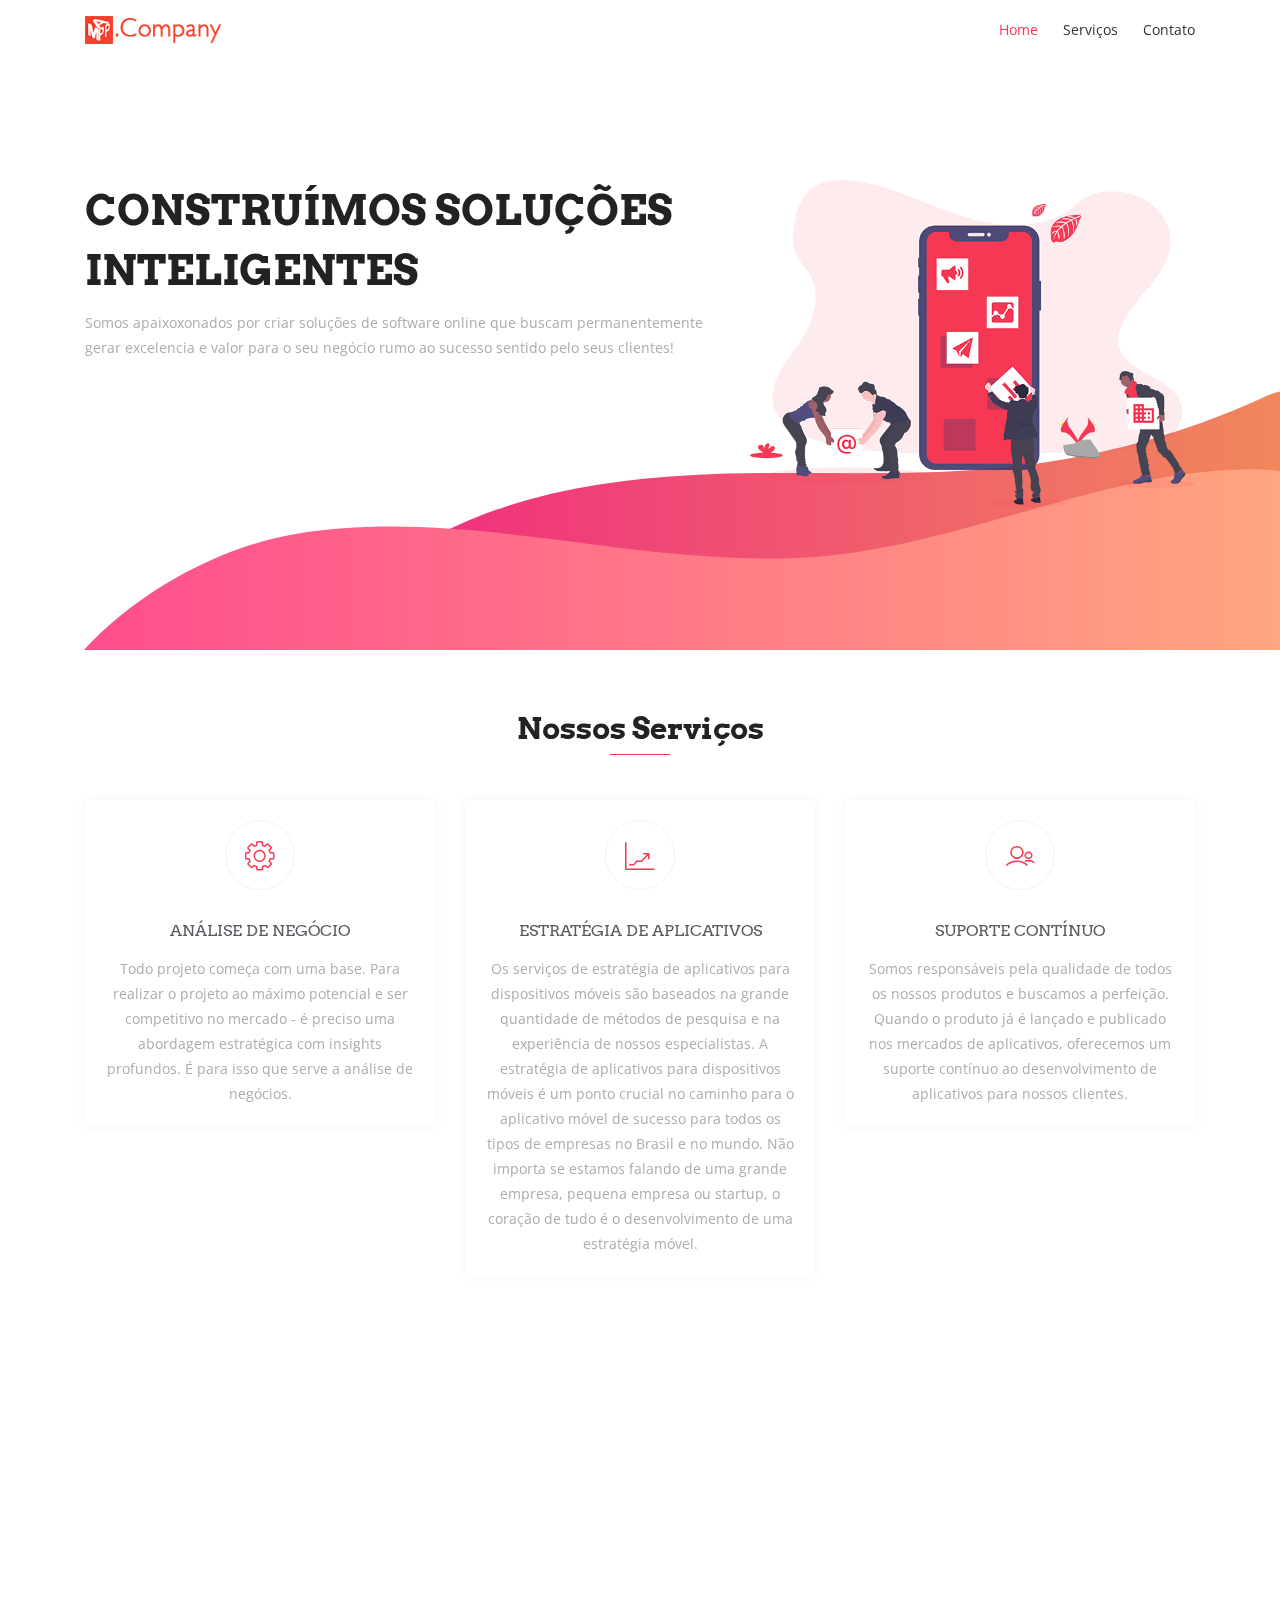
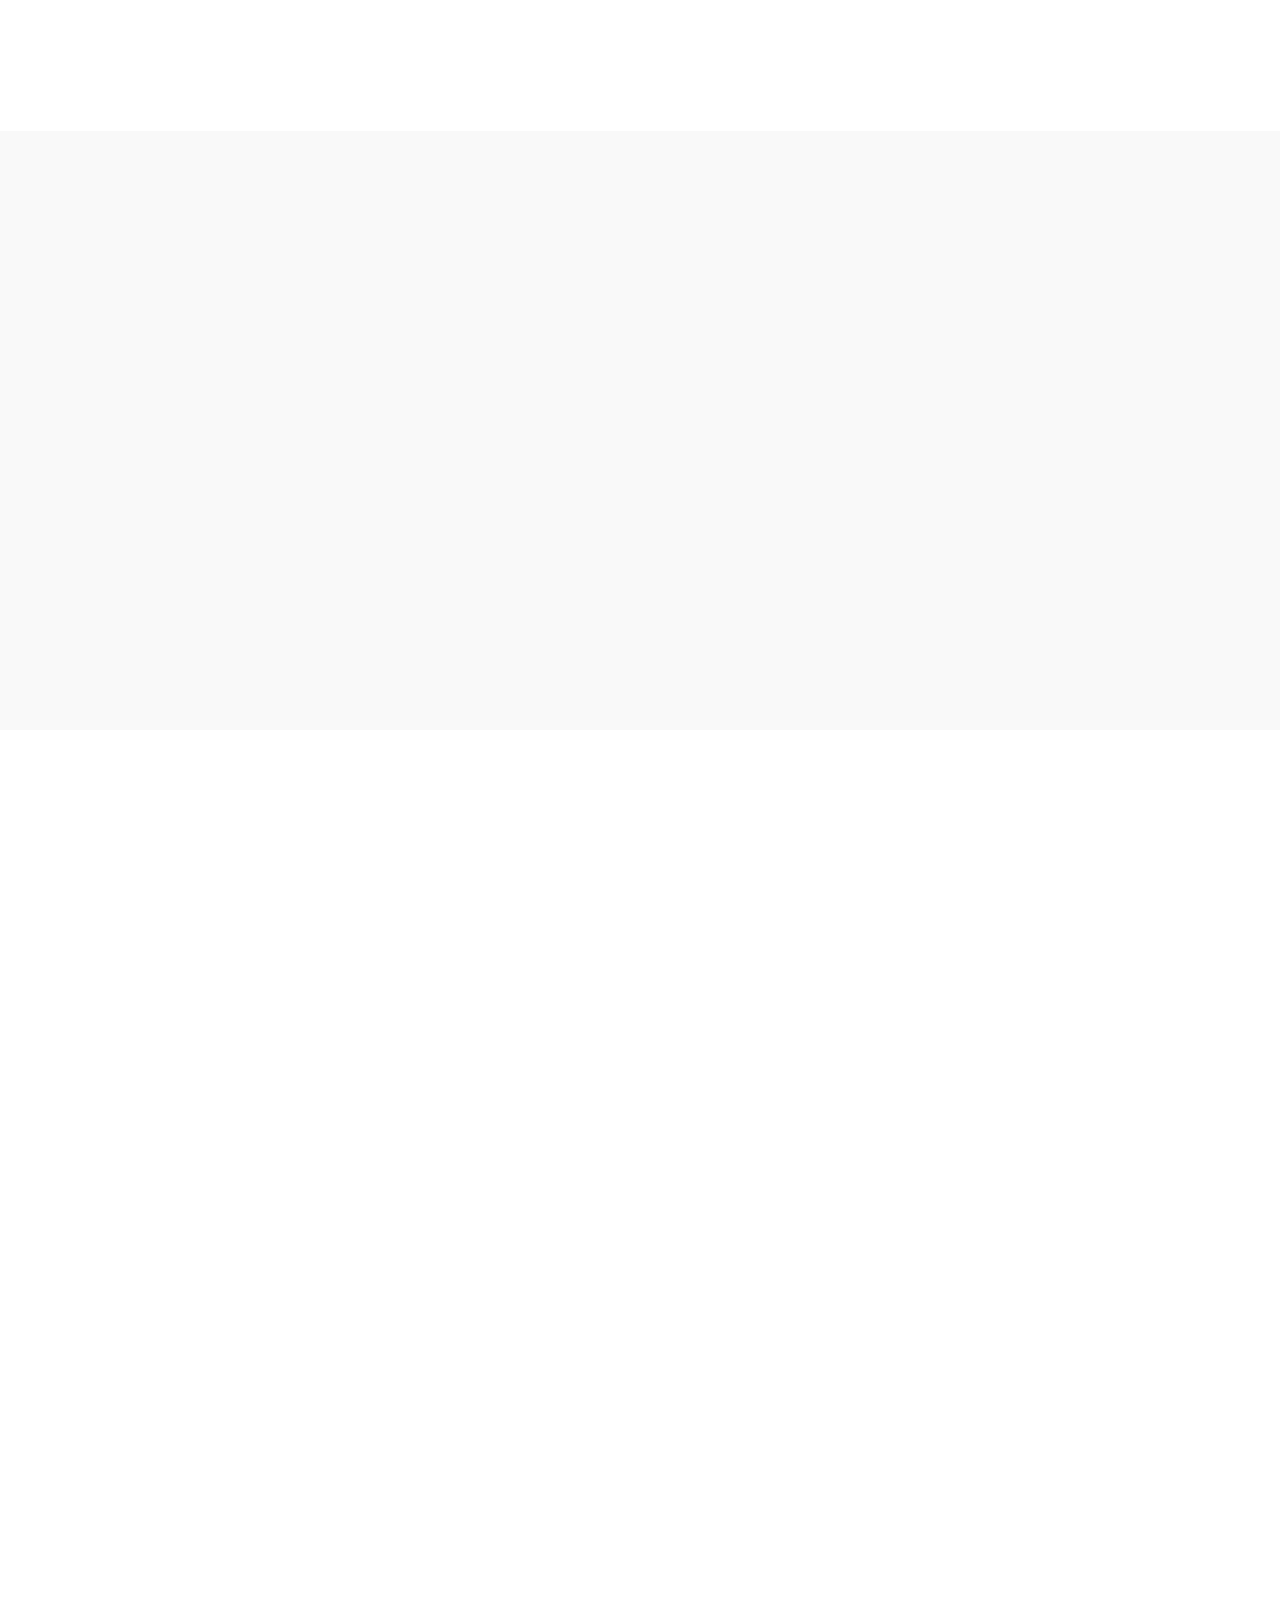
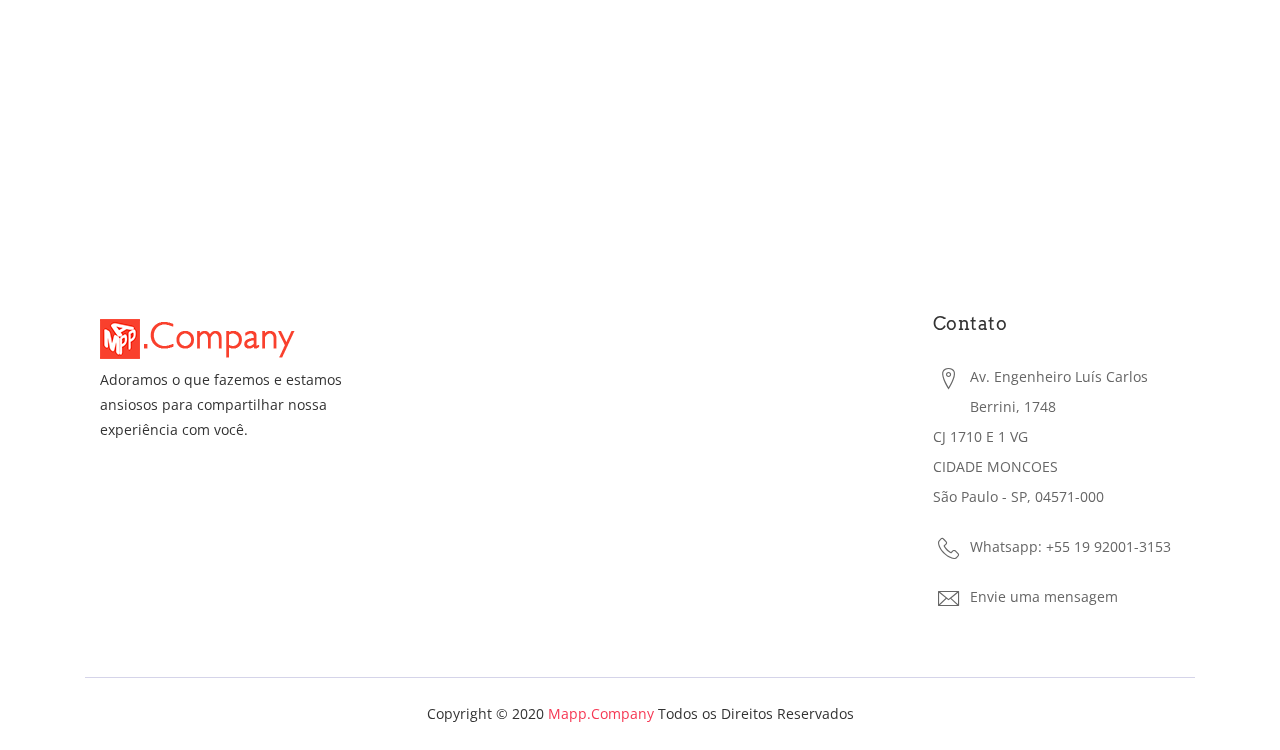
==== commit d58f5de3: "STARTUP VERSION" ====
--- a/index.html
+++ b/index.html
@@ -47,9 +47,10 @@
              </li>
              <li class="nav-item">
                <a class="nav-link" href="#services">
-                 Services
+                 Serviços
                </a>
              </li>
+             <!--
              <li class="nav-item">
                <a class="nav-link" href="#team">
                  Team
@@ -65,9 +66,10 @@
                  Testimonial
                </a>
              </li>
+            -->
              <li class="nav-item">
-               <a class="nav-link" href="#contact">
-                 Contact
+               <a class="nav-link" href="https://mapp-company.negocio.site/?m=true">
+                 Contato
                </a>
              </li>
            </ul>
@@ -82,12 +84,14 @@
          <div class="row">
            <div class="col-lg-7 col-md-12 col-sm-12 col-xs-12">
              <div class="contents">
-               <h2 class="head-title">App, Business & SaaS<br>Landing Page Template</h2>
-               <p>Lorem ipsum dolor sit amet, consectetur adipisicing elit. Rem repellendus quasi fuga nesciunt dolorum
-                 nulla magnam veniam sapiente, fugiat! fuga nesciunt dolorum nulla magnam veniam sapiente, fugiat!</p>
+               <h2 class="head-title">CONSTRUÍMOS SOLUÇÕES INTELIGENTES</h2>
+               <p>Somos apaixoxonados por criar soluções de software online que buscam permanentemente gerar
+                 excelencia e valor para o seu negócio rumo ao sucesso sentido pelo seus clientes!</p>
                <div class="header-button">
+                 <!--
                  <a href="#" class="btn btn-common">Download Now</i></a>
                  <a href="#" class="btn btn-border video-popup">Learn More</i></a>
+               -->
                </div>
              </div>
            </div>
@@ -108,7 +112,7 @@
    <section id="services" class="section-padding">
      <div class="container">
        <div class="section-header text-center">
-         <h2 class="section-title wow fadeInDown" data-wow-delay="0.3s">Our Services</h2>
+         <h2 class="section-title wow fadeInDown" data-wow-delay="0.3s">Nossos Serviços</h2>
          <div class="shape wow fadeInDown" data-wow-delay="0.3s"></div>
        </div>
        <div class="row">
@@ -119,8 +123,10 @@
                <i class="lni-cog"></i>
              </div>
              <div class="services-content">
-               <h3><a href="#">Easy To Used</a></h3>
-               <p>Ut maximus enim dolor. Aenean auctor risus eget tincidunt lobortis. Donec tincidunt bibendum gravida.
+               <h3><a href="#">Análise de negócio</a></h3>
+               <p>Todo projeto começa com uma base. Para realizar o projeto ao máximo potencial e ser competitivo no
+                 mercado - é preciso uma abordagem estratégica com insights profundos. É para isso que serve a análise
+                 de negócios.
                </p>
              </div>
            </div>
@@ -132,8 +138,12 @@
                <i class="lni-stats-up"></i>
              </div>
              <div class="services-content">
-               <h3><a href="#">Awesome Design</a></h3>
-               <p>Ut maximus enim dolor. Aenean auctor risus eget tincidunt lobortis. Donec tincidunt bibendum gravida.
+               <h3><a href="#">ESTRATÉGIA DE APLICATIVOS</a></h3>
+               <p>Os serviços de estratégia de aplicativos para dispositivos móveis são baseados na grande quantidade de
+                 métodos de pesquisa e na experiência de nossos especialistas. A estratégia de aplicativos para
+                 dispositivos móveis é um ponto crucial no caminho para o aplicativo móvel de sucesso para todos os
+                 tipos de empresas no Brasil e no mundo. Não importa se estamos falando de uma grande empresa, pequena
+                 empresa ou startup, o coração de tudo é o desenvolvimento de uma estratégia móvel.
                </p>
              </div>
            </div>
@@ -145,8 +155,10 @@
                <i class="lni-users"></i>
              </div>
              <div class="services-content">
-               <h3><a href="#">Easy To Customize</a></h3>
-               <p>Ut maximus enim dolor. Aenean auctor risus eget tincidunt lobortis. Donec tincidunt bibendum gravida.
+               <h3><a href="#">SUPORTE CONTÍNUO</a></h3>
+               <p>Somos responsáveis ​​pela qualidade de todos os nossos produtos e buscamos a perfeição. Quando o
+                 produto já é lançado e publicado nos mercados de aplicativos, oferecemos um suporte contínuo ao
+                 desenvolvimento de aplicativos para nossos clientes.
                </p>
              </div>
            </div>
@@ -158,8 +170,10 @@
                <i class="lni-layers"></i>
              </div>
              <div class="services-content">
-               <h3><a href="#">UI/UX Design</a></h3>
-               <p>Ut maximus enim dolor. Aenean auctor risus eget tincidunt lobortis. Donec tincidunt bibendum gravida.
+               <h3><a href="#">DESIGN DE APLICATIVOS UX/UI</a></h3>
+               <p>O design de aplicativos para dispositivos móveis é muito mais do que efeitos visuais. É sobre o
+                 relacionamento entre o produto e o usuário. Enquanto trabalhamos em qualquer projeto da The App
+                 Solutions, pensamos principalmente no usuário final e em sua impressão do produto.
                </p>
              </div>
            </div>
@@ -171,8 +185,9 @@
                <i class="lni-mobile"></i>
              </div>
              <div class="services-content">
-               <h3><a href="#">App Development</a></h3>
-               <p>Ut maximus enim dolor. Aenean auctor risus eget tincidunt lobortis. Donec tincidunt bibendum gravida.
+               <h3><a href="#">APLICATIVOS MÓVEIS</a></h3>
+               <p>Os dispositivos móveis já se tornaram predominantes no desktop. Nas condições atuais do mercado, um
+                 aplicativo móvel é obrigatório para empresas e startups.
                </p>
              </div>
            </div>
@@ -184,9 +199,9 @@
                <i class="lni-rocket"></i>
              </div>
              <div class="services-content">
-               <h3><a href="#">User Friendly interface</a></h3>
-               <p>Ut maximus enim dolor. Aenean auctor risus eget tincidunt lobortis. Donec tincidunt bibendum gravida.
-               </p>
+               <h3><a href="#">PROTOTIPAGEM DE APLICATIVOS</a></h3>
+               <p>A criação de protótipos de aplicativos para dispositivos móveis é um ato de criação do modelo de
+                 trabalho do futuro aplicativo. Esse processo é crucial para o cliente e a equipe de desenvolvedores.
              </div>
            </div>
          </div>
@@ -203,17 +218,18 @@
            <div class="about-wrapper wow fadeInLeft" data-wow-delay="0.3s">
              <div>
                <div class="site-heading">
-                 <p class="mb-3">Manage Statistics</p>
-                 <h2 class="section-title">Detailed Statistics of your Company</h2>
+                 <p class="mb-3">Mapp Company</p>
+                 <h2 class="section-title">Tecnologia em Desenvolvimento de Sistemas</h2>
                </div>
                <div class="content">
                  <p>
-                   Praesent imperdiet, tellus et euismod euismod, risus lorem euismod erat, at finibus neque odio quis
-                   metus. Donec vulputate arcu quam. Morbi quis tincidunt ligula. Sed rutrum tincidunt pretium. Mauris
-                   auctor, purus a pulvinar fermentum, odio dui vehicula lorem, nec pharetra justo risus quis mi. Ut ac
-                   ex sagittis, viverra nisl vel, rhoncus odio.
+                   Somos uma empresa de desenvolvimento de aplicativos e web que transforma suas idéias em uma nova
+                   força motriz para seus negócios. Contratamos brilhantes desenvolvedores de aplicativos móveis e da
+                   Web para entregar projetos dentro do prazo e manter os padrões de código de primeira linha.
                  </p>
+                 <!--
                  <a href="#" class="btn btn-common mt-3">Read More</a>
+                 -->
                </div>
              </div>
            </div>
@@ -230,7 +246,7 @@
    <section id="features" class="section-padding">
      <div class="container">
        <div class="section-header text-center">
-         <h2 class="section-title wow fadeInDown" data-wow-delay="0.3s">Awesome Features</h2>
+         <h2 class="section-title wow fadeInDown" data-wow-delay="0.3s">Recursos impressionantes</h2>
          <div class="shape wow fadeInDown" data-wow-delay="0.3s"></div>
        </div>
        <div class="row">
@@ -241,8 +257,10 @@
                  <i class="lni-rocket"></i>
                </span>
                <div class="text">
-                 <h4>Bootstrap 4 Based</h4>
-                 <p>Lorem Ipsum is simply dummy text of the printing and typesetting industry.</p>
+                 <h4>Framwork7/Bootstrap Based</h4>
+                 <p>Usamos conjuntos impressionante de componentes de interface do usuário que fornece
+                   recursos que permitem criar aplicativos para web, aplicativos progressivos para web (PWA) e
+                   aplicativos iOS e/ou Android com aparência nativa.</p>
                </div>
              </div>
              <div class="box-item wow fadeInLeft" data-wow-delay="0.6s">
@@ -251,7 +269,9 @@
                </span>
                <div class="text">
                  <h4>Fully Responsive</h4>
-                 <p>Lorem Ipsum is simply dummy text of the printing and typesetting industry.</p>
+                 <p>Os ambientes móveis exigem navegação mais simples, conteúdo focado e carregamento rápido de páginas.
+                   Se um site tem um design responsivo, o usuário não precisa manipulá-lo usando "pitada e zoom" e o
+                   fluxo de conteúdo é mais apropriado para uma tela menor.</p>
                </div>
              </div>
              <div class="box-item wow fadeInLeft" data-wow-delay="0.9s">
@@ -260,7 +280,10 @@
                </span>
                <div class="text">
                  <h4>HTML5, CSS3 & SASS</h4>
-                 <p>Lorem Ipsum is simply dummy text of the printing and typesetting industry</p>
+                 <p>Implementamos os aplicativos robustos que sustentavam os serviços de desenvolvimento da Saas com o
+                   design de sites responsivos . Com a ajuda das melhores práticas do setor, recursos comprovados e
+                   habilidades impulsionadas, ajudamos milhares de clientes em todo o mundo a aproveitar as soluções
+                   Sass.</p>
                </div>
              </div>
            </div>
@@ -277,8 +300,10 @@
                  <i class="lni-leaf"></i>
                </span>
                <div class="text">
-                 <h4>Modern Design</h4>
-                 <p>Lorem Ipsum is simply dummy text of the printing and typesetting industry</p>
+                 <h4>Design Moderno</h4>
+                 <p>Nossa equipe conecta tecnologias e arquiteturas essenciais convencionais à lógica exclusiva do
+                   aplicativo. Combinado a um design sofisticado e UI / UX, um aplicativo se torna aquele que atinge as
+                   metas de nossos clientes e conquista o coração dos usuários.</p>
                </div>
              </div>
              <div class="box-item wow fadeInRight" data-wow-delay="0.6s">
@@ -286,8 +311,10 @@
                  <i class="lni-layers"></i>
                </span>
                <div class="text">
-                 <h4>Multi-purpose Template</h4>
-                 <p>Lorem Ipsum is simply dummy text of the printing and typesetting industry.</p>
+                 <h4>Modelos com Multipropósito</h4>
+                 <p>Para criar um aplicativo rápido e tranquilo para qualquer plataforma, também fornecemos produtos com
+                   modelo de desenvolvimento de aplicativo de terceirização. Este modelo fornece uma solução razoável
+                   para controlar o orçamento e outros recursos.</p>
                </div>
              </div>
              <div class="box-item wow fadeInRight" data-wow-delay="0.9s">
@@ -295,8 +322,10 @@
                  <i class="lni-leaf"></i>
                </span>
                <div class="text">
-                 <h4>Working Contact Form</h4>
-                 <p>Lorem Ipsum is simply dummy text of the printing and typesetting industry.</p>
+                 <h4>Escolhendo desenvolvedores</h4>
+                 <p>Desenvolvemos aplicativos móveis para uma variedade de plataformas principais, incluindo Android e
+                   iOS. Também temos amplo conhecimento no desenvolvimento de projetos complexos de back-end e front-end
+                   da web.</p>
                </div>
              </div>
            </div>
@@ -306,7 +335,7 @@
    </section>
    <!-- Features Section End -->
 
-   <!-- Team Section Start -->
+   <!-- Team Section Start 
    <section id="team" class="section-padding bg-gray">
      <div class="container">
        <div class="section-header text-center">
@@ -315,7 +344,7 @@
        </div>
        <div class="row">
          <div class="col-lg-6 col-md-12 col-xs-12">
-           <!-- Team Item Starts -->
+           <!-- Team Item Starts 
            <div class="team-item wow fadeInRight" data-wow-delay="0.2s">
              <div class="team-img">
                <img class="img-fluid" src="assets/img/team/team-01.png" alt="">
@@ -333,10 +362,10 @@
                </ul>
              </div>
            </div>
-           <!-- Team Item Ends -->
+           <!-- Team Item Ends 
          </div>
          <div class="col-lg-6 col-md-12 col-xs-12">
-           <!-- Team Item Starts -->
+           <!-- Team Item Starts 
            <div class="team-item wow fadeInRight" data-wow-delay="0.4s">
              <div class="team-img">
                <img class="img-fluid" src="assets/img/team/team-02.png" alt="">
@@ -354,10 +383,10 @@
                </ul>
              </div>
            </div>
-           <!-- Team Item Ends -->
+           <!-- Team Item Ends 
          </div>
          <div class="col-lg-6 col-md-12 col-xs-12">
-           <!-- Team Item Starts -->
+           <!-- Team Item Starts 
            <div class="team-item wow fadeInRight" data-wow-delay="0.6s">
              <div class="team-img">
                <img class="img-fluid" src="assets/img/team/team-03.png" alt="">
@@ -375,10 +404,10 @@
                </ul>
              </div>
            </div>
-           <!-- Team Item Ends -->
+           <!-- Team Item Ends 
          </div>
          <div class="col-lg-6 col-md-12 col-xs-12">
-           <!-- Team Item Starts -->
+           <!-- Team Item Starts 
            <div class="team-item wow fadeInRight" data-wow-delay="0.8s">
              <div class="team-img">
                <img class="img-fluid" src="assets/img/team/team-04.png" alt="">
@@ -396,14 +425,15 @@
                </ul>
              </div>
            </div>
-           <!-- Team Item Ends -->
+           <!-- Team Item Ends 
          </div>
        </div>
      </div>
    </section>
    <!-- Team Section End -->
 
-   <!-- Pricing section Start -->
+
+   <!-- Pricing section Start -
    <section id="pricing" class="section-padding">
      <div class="container">
        <div class="section-header text-center">
@@ -476,7 +506,7 @@
    </section>
    <!-- Pricing Table Section End -->
 
-   <!-- Testimonial Section Start -->
+   <!-- Testimonial Section Start 
    <section id="testimonial" class="testimonial section-padding">
      <div class="container">
        <div class="row justify-content-center">
@@ -578,7 +608,7 @@
 
    <!-- Testimonial Section End -->
 
-   <!-- Call To Action Section Start -->
+   <!-- Call To Action Section Start
    <section id="cta" class="section-padding">
      <div class="container">
        <div class="row">
@@ -597,11 +627,11 @@
    </section>
    <!-- Call To Action Section Start -->
 
-   <!-- Contact Section Start -->
+   <!-- Contact Section Start 
    <section id="contact" class="section-padding bg-gray">
      <div class="container">
        <div class="section-header text-center">
-         <h2 class="section-title wow fadeInDown" data-wow-delay="0.3s">Countact Us</h2>
+         <h2 class="section-title wow fadeInDown" data-wow-delay="0.3s">Entre em Contato</h2>
          <div class="shape wow fadeInDown" data-wow-delay="0.3s"></div>
        </div>
        <div class="row contact-form-area wow fadeInUp" data-wow-delay="0.3s">
@@ -611,33 +641,33 @@
                <div class="row">
                  <div class="col-md-6">
                    <div class="form-group">
-                     <input type="text" class="form-control" id="name" name="name" placeholder="Name" required
-                       data-error="Please enter your name">
+                     <input type="text" class="form-control" id="name" name="name" placeholder="Nome" required
+                       data-error="Por favor informe seu nome">
                      <div class="help-block with-errors"></div>
                    </div>
                  </div>
                  <div class="col-md-6">
                    <div class="form-group">
-                     <input type="text" placeholder="Email" id="email" class="form-control" name="email" required
-                       data-error="Please enter your email">
+                     <input type="text" placeholder="E-mail" id="email" class="form-control" name="email" required
+                       data-error="Por favor informe seu email">
                      <div class="help-block with-errors"></div>
                    </div>
                  </div>
                  <div class="col-md-12">
                    <div class="form-group">
                      <input type="text" placeholder="Subject" id="msg_subject" class="form-control" required
-                       data-error="Please enter your subject">
+                       data-error="Por favor informe seu assunto">
                      <div class="help-block with-errors"></div>
                    </div>
                  </div>
                  <div class="col-md-12">
                    <div class="form-group">
                      <textarea class="form-control" id="message" placeholder="Your Message" rows="7"
-                       data-error="Write your message" required></textarea>
+                       data-error="Por favor escreva sua mensagem" required></textarea>
                      <div class="help-block with-errors"></div>
                    </div>
                    <div class="submit-button text-left">
-                     <button class="btn btn-common" id="form-submit" type="submit">Send Message</button>
+                     <button class="btn btn-common" id="form-submit" type="submit">Enviar mensgem</button>
                      <div id="msgSubmit" class="h3 text-center hidden"></div>
                      <div class="clearfix"></div>
                    </div>
@@ -649,13 +679,12 @@
          <div class="col-lg-5 col-md-12 col-xs-12">
            <div class="map">
              <object style="border:0; height: 280px; width: 100%;"
-               data="https://www.google.com/maps/embed?pb=!1m18!1m12!1m3!1d34015.943594576835!2d-106.43242624069771!3d31.677719472407432!2m3!1f0!2f0!3f0!3m2!1i1024!2i768!4f13.1!3m3!1m2!1s0x86e75d90e99d597b%3A0x6cd3eb9a9fcd23f1!2sCourtyard+by+Marriott+Ciudad+Juarez!5e0!3m2!1sen!2sbd!4v1533791187584"></object>
-           </div>
-         </div>
-       </div>
-     </div>
-   </section>
-   <!-- Contact Section End -->
+               data="https://www.google.com/maps/dir/''//@-23.6120281,-46.6979848,17z/data=!4m8!4m7!1m5!1m1!1s0x94ce50cc1e87d42f:0xfc29dd19eebae737!2m2!1d-46.6957961!2d-23.612033!1m0">
+             </object> </div>
+         </div>
+       </div>
+     </div>
+   </section> <!-- Contact Section End -->
 
    <!-- Footer Section Start -->
    <footer id="footer" class="footer-area section-padding">
@@ -666,48 +695,54 @@
              <div class="widget">
                <h3 class="footer-logo"><img src="assets/img/logo.png" alt=""></h3>
                <div class="textwidget">
-                 <p>Lorem ipsum dolor sit amet, consectetur adipiscing elit. Quisque lobortis tincidunt est, et euismod
-                   purus suscipit quis.</p>
+                 <p>Adoramos o que fazemos e estamos ansiosos para compartilhar nossa experiência com você.
+                 </p>
                </div>
                <div class="social-icon">
-                 <a class="facebook" href="#"><i class="lni-facebook-filled"></i></a>
-                 <a class="twitter" href="#"><i class="lni-twitter-filled"></i></a>
-                 <a class="instagram" href="#"><i class="lni-instagram-filled"></i></a>
-                 <a class="linkedin" href="#"><i class="lni-linkedin-filled"></i></a>
+                 <!--
+                             <a class="facebook" href="#"><i class="lni-facebook-filled"></i></a>
+                             <a class="twitter" href="#"><i class="lni-twitter-filled"></i></a>
+                             <a class="instagram" href="#"><i class="lni-instagram-filled"></i></a>
+                             <a class="linkedin" href="#"><i class="lni-linkedin-filled"></i></a>
+                             -->
                </div>
              </div>
            </div>
            <div class="col-lg-3 col-md-6 col-sm-12 col-xs-12">
-             <h3 class="footer-titel">Products</h3>
+             <h3 class="footer-titel"></h3>
              <ul class="footer-link">
-               <li><a href="#">Tracking</a></li>
-               <li><a href="#">Application</a></li>
-               <li><a href="#">Resource Planning</a></li>
-               <li><a href="#">Enterprise</a></li>
-               <li><a href="#">Employee Management</a></li>
+               <li><a href="#"></a></li>
+               <li><a href="#"></a></li>
+               <li><a href="#"></a></li>
+               <li><a href="#"></a></li>
+               <li><a href="#"></a></li>
              </ul>
            </div>
            <div class="col-lg-3 col-md-6 col-sm-12 col-xs-12">
-             <h3 class="footer-titel">Resources</h3>
+             <h3 class="footer-titel"></h3>
              <ul class="footer-link">
-               <li><a href="#">Payment Options</a></li>
-               <li><a href="#">Fee Schedule</a></li>
-               <li><a href="#">Getting Started</a></li>
-               <li><a href="#">Identity Verification</a></li>
-               <li><a href="#">Card Verification</a></li>
+               <li><a href="#"></a></li>
+               <li><a href="#"></a></li>
+               <li><a href="#"></a></li>
+               <li><a href="#"></a></li>
+               <li><a href="#"></a></li>
              </ul>
            </div>
            <div class="col-lg-3 col-md-6 col-sm-12 col-xs-12">
-             <h3 class="footer-titel">Contact</h3>
+             <h3 class="footer-titel">Contato</h3>
              <ul class="address">
                <li>
-                 <a href="#"><i class="lni-map-marker"></i> 105 Madison Avenue - <br> Third Floor New York, NY 10016</a>
+                 <a href="https://mapp-company.negocio.site/?m=true"><i class="lni-map-marker"></i> Av.
+                   Engenheiro Luís Carlos Berrini, 1748 <br> CJ
+                   1710 E 1 VG <br> CIDADE MONCOES <br>
+                   São Paulo - SP, 04571-000</a>
                </li>
                <li>
-                 <a href="#"><i class="lni-phone-handset"></i> P: +84 846 250 592</a>
+                 <a href="https://mapp-company.negocio.site/?m=true"><i class="lni-phone-handset"></i> Whatsapp: +55 19
+                   92001-3153</a>
                </li>
                <li>
-                 <a href="#"><i class="lni-envelope"></i> E: contact@uideck.com</a>
+                 <a href="https://mapp-company.negocio.site/?m=true"><i class="lni-envelope"></i>Envie uma mensagem</a>
                </li>
              </ul>
            </div>
@@ -719,7 +754,9 @@
          <div class="row">
            <div class="col-md-12">
              <div class="copyright-content">
-               <p>Copyright © 2020 <a rel="nofollow" href="https://uideck.com">UIdeck</a> All Right Reserved</p>
+               <p>Copyright © 2020 <a rel="nofollow" href="https://mappy.company">Mapp.Company</a> Todos os
+                 Direitos Reservados
+               </p>
              </div>
            </div>
          </div>
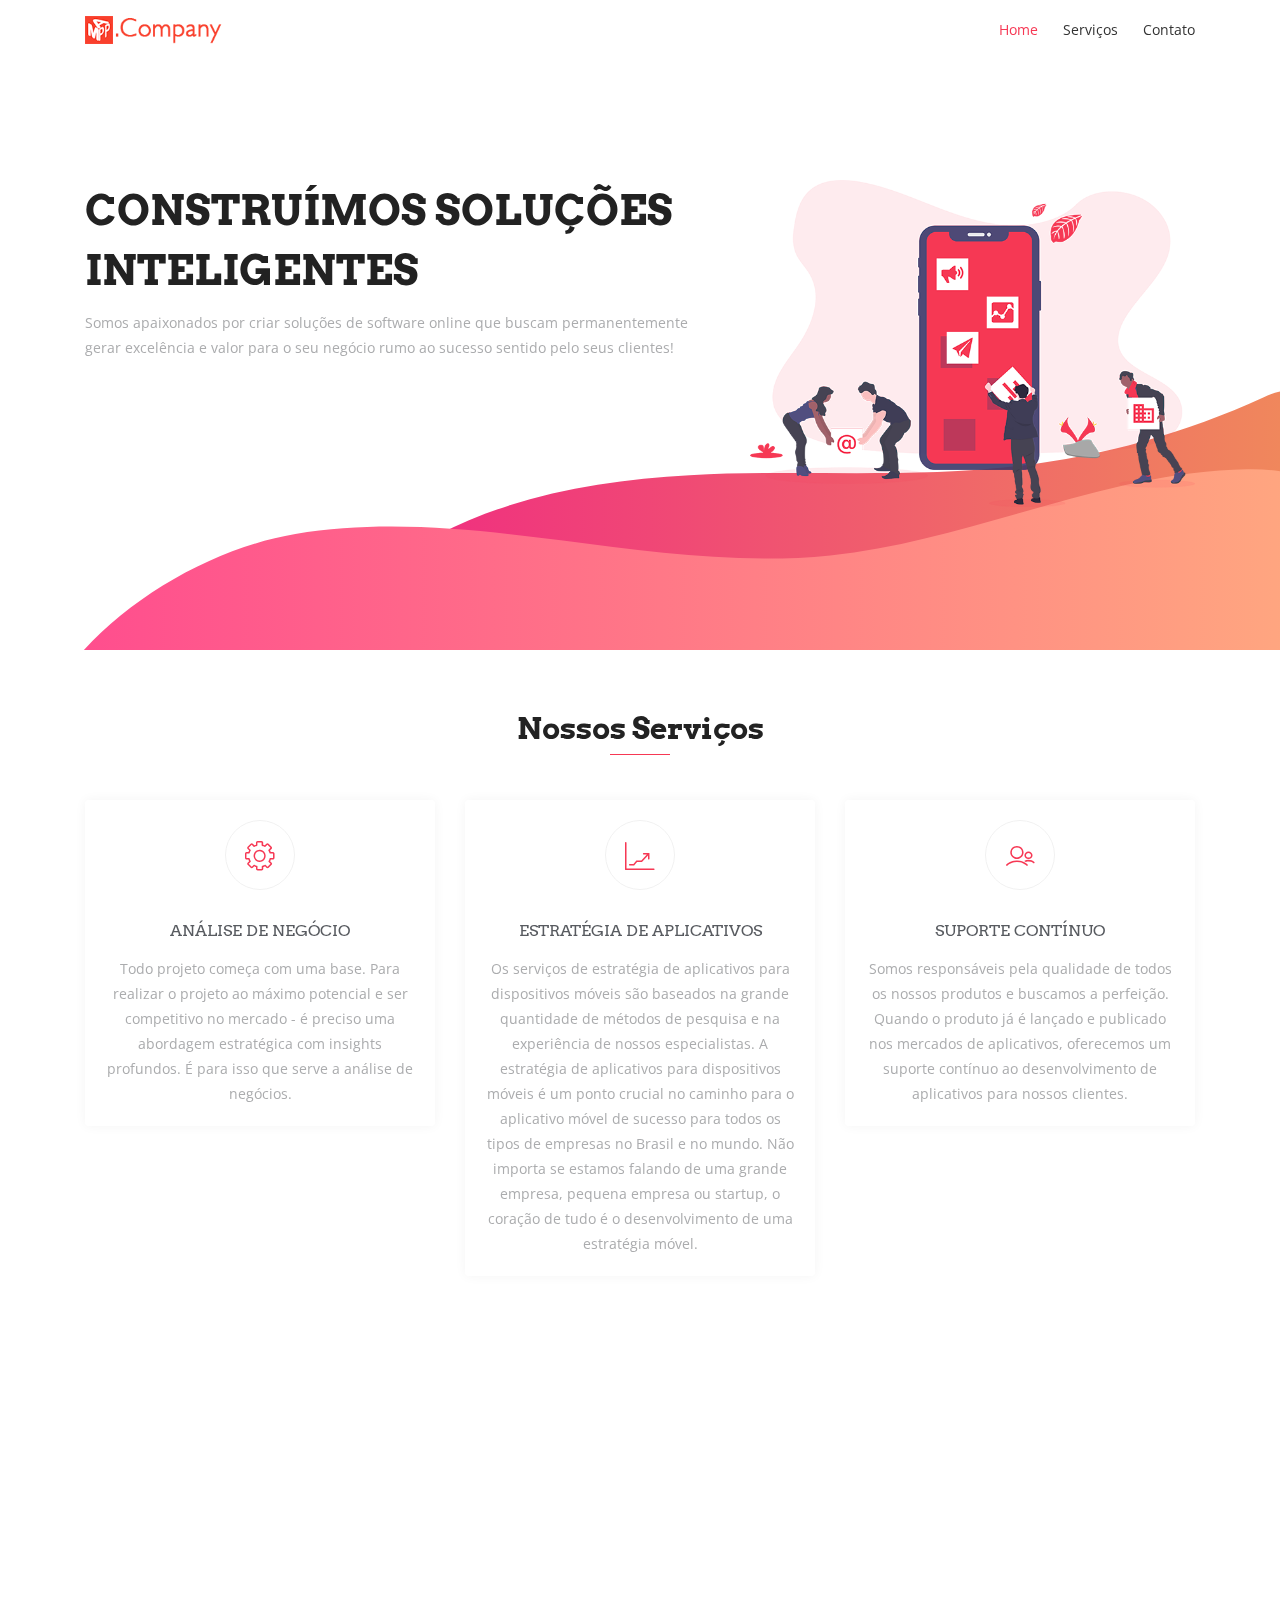
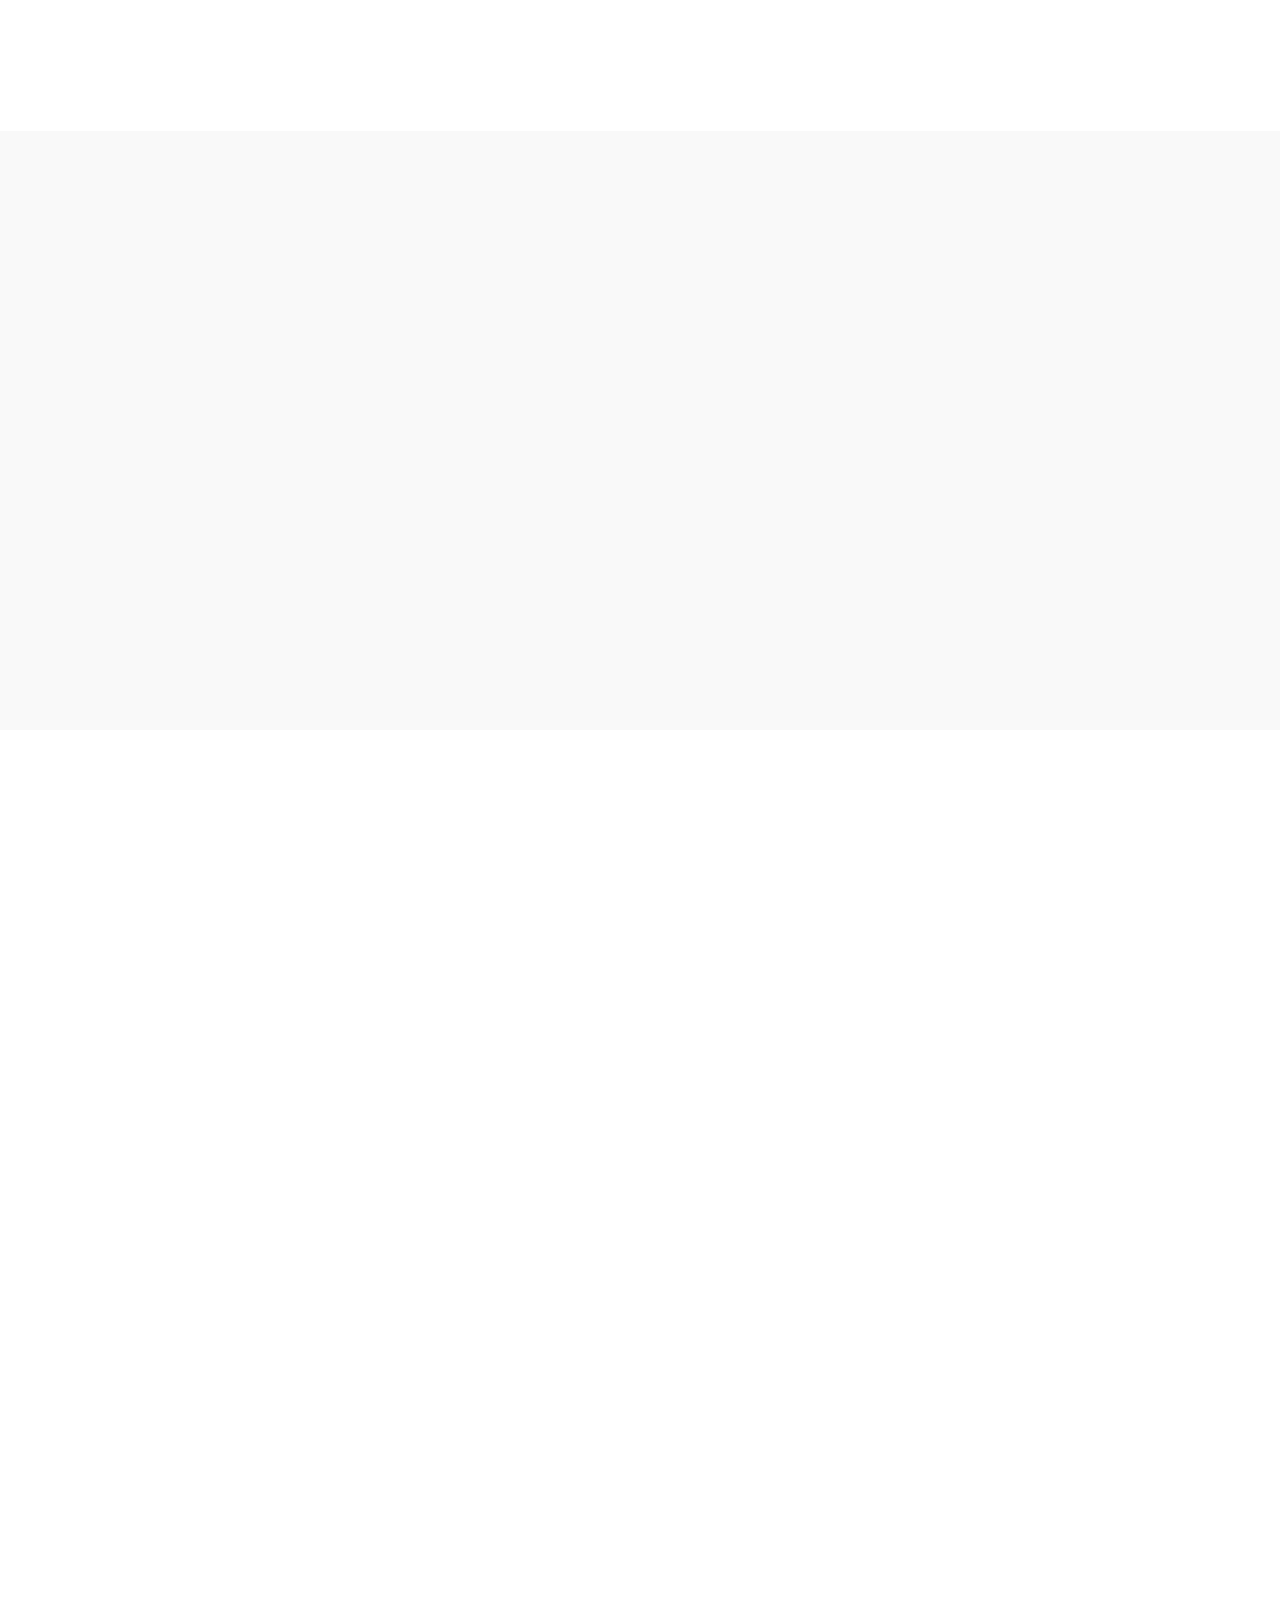
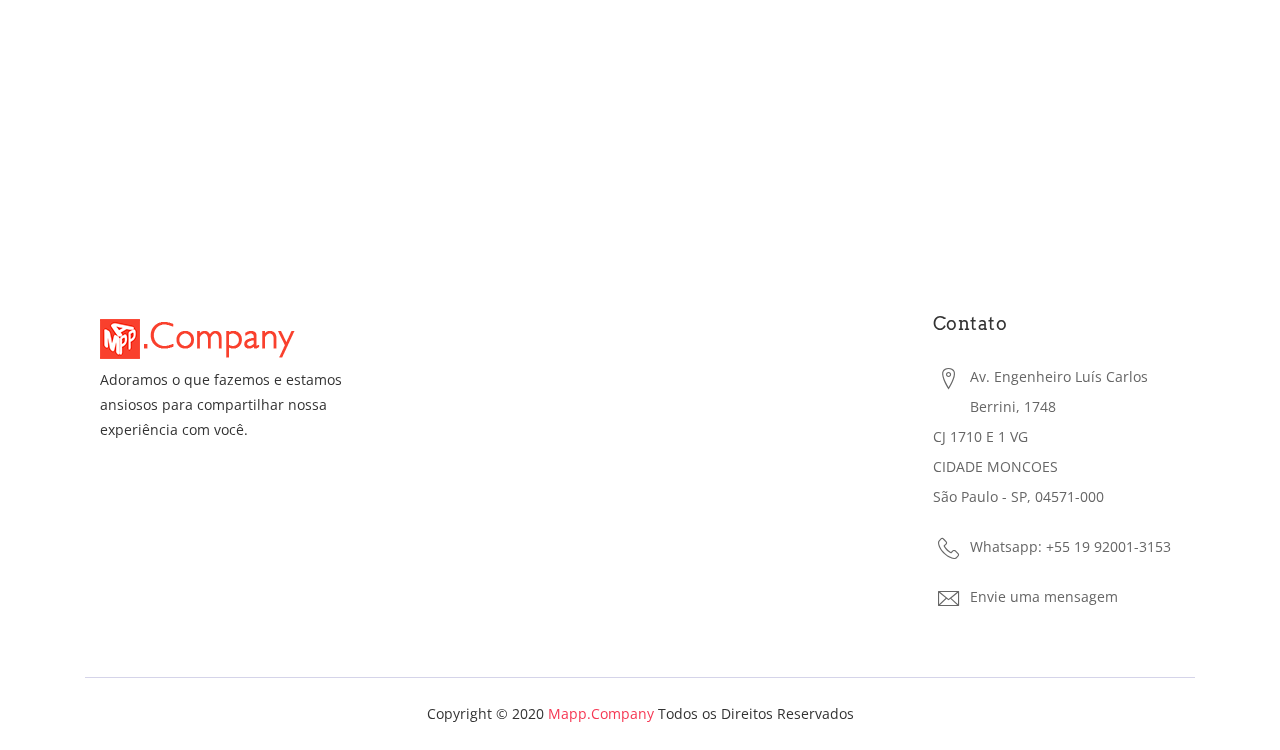
==== commit 907757b5: "Acertos finais" ====
--- a/index.html
+++ b/index.html
@@ -85,8 +85,8 @@
            <div class="col-lg-7 col-md-12 col-sm-12 col-xs-12">
              <div class="contents">
                <h2 class="head-title">CONSTRUÍMOS SOLUÇÕES INTELIGENTES</h2>
-               <p>Somos apaixoxonados por criar soluções de software online que buscam permanentemente gerar
-                 excelencia e valor para o seu negócio rumo ao sucesso sentido pelo seus clientes!</p>
+               <p>Somos apaixonados por criar soluções de software online que buscam permanentemente gerar excelência e
+                 valor para o seu negócio rumo ao sucesso sentido pelo seus clientes!</p>
                <div class="header-button">
                  <!--
                  <a href="#" class="btn btn-common">Download Now</i></a>
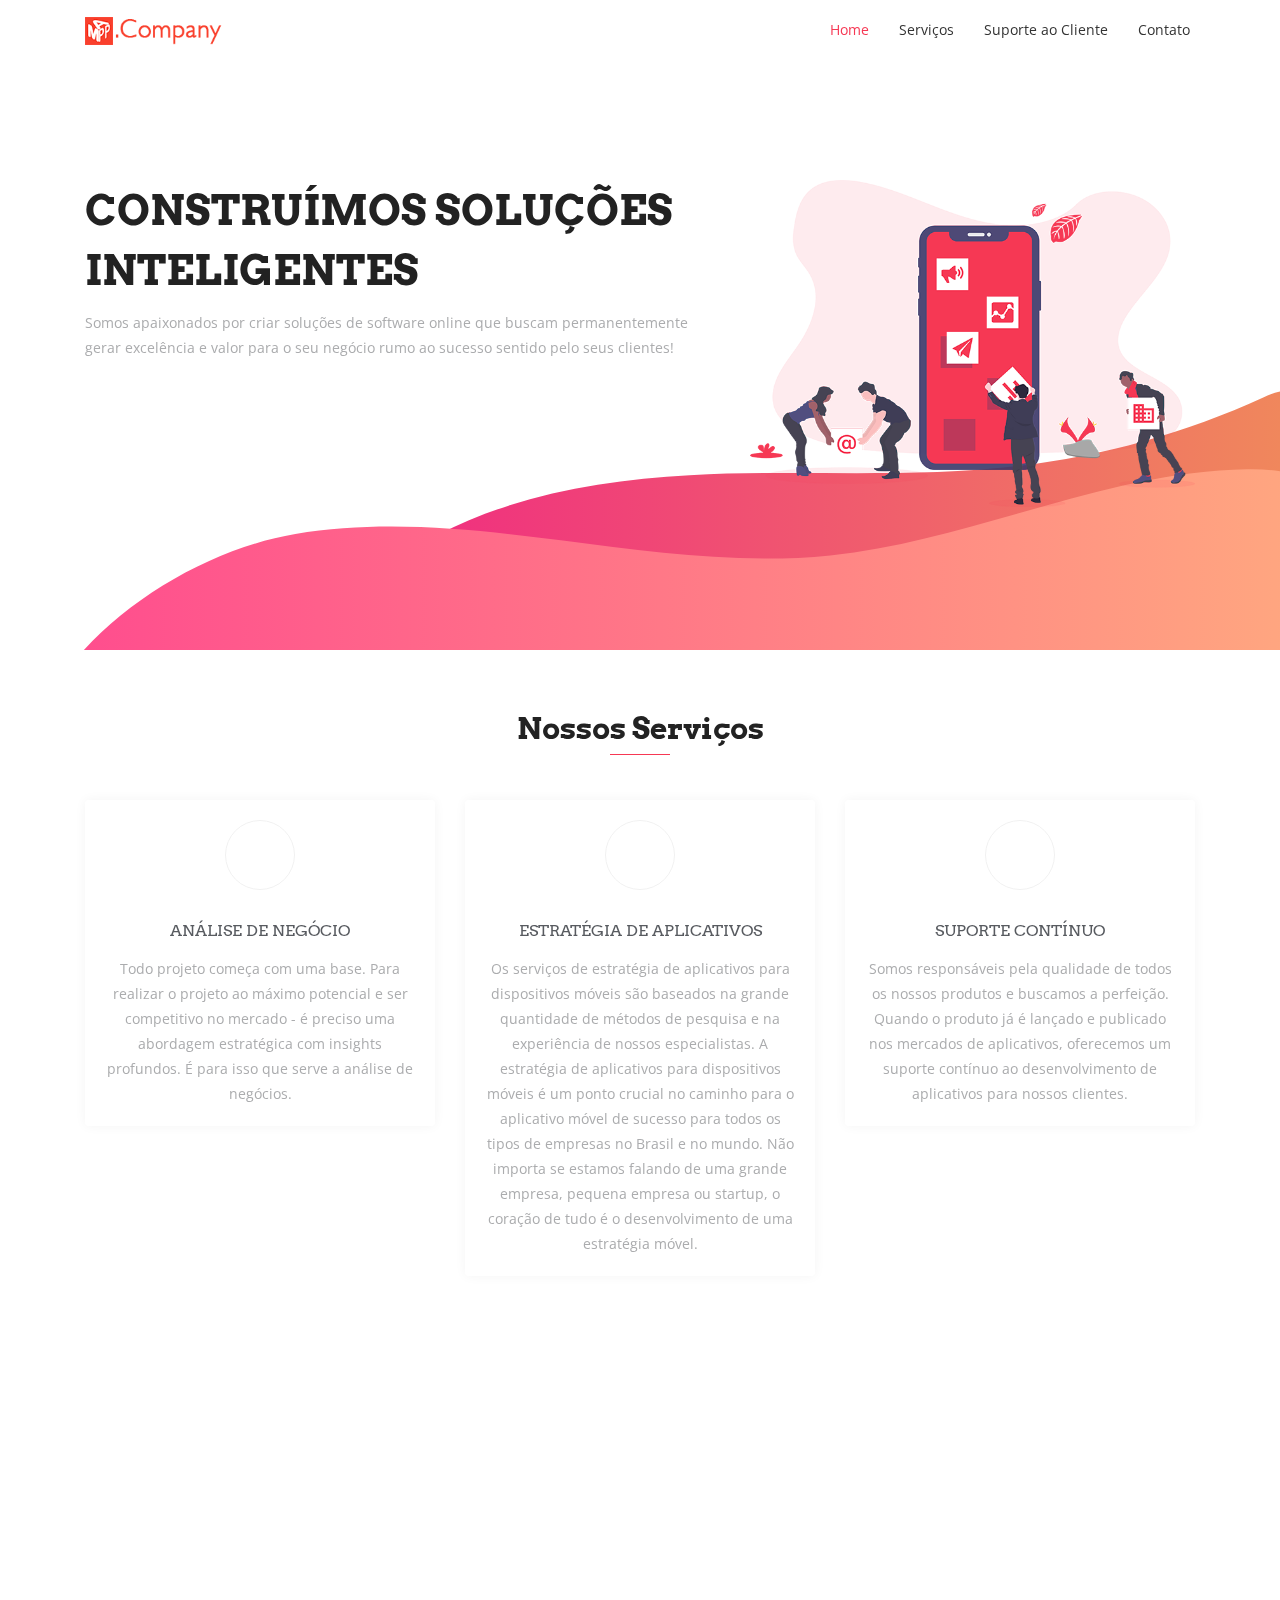
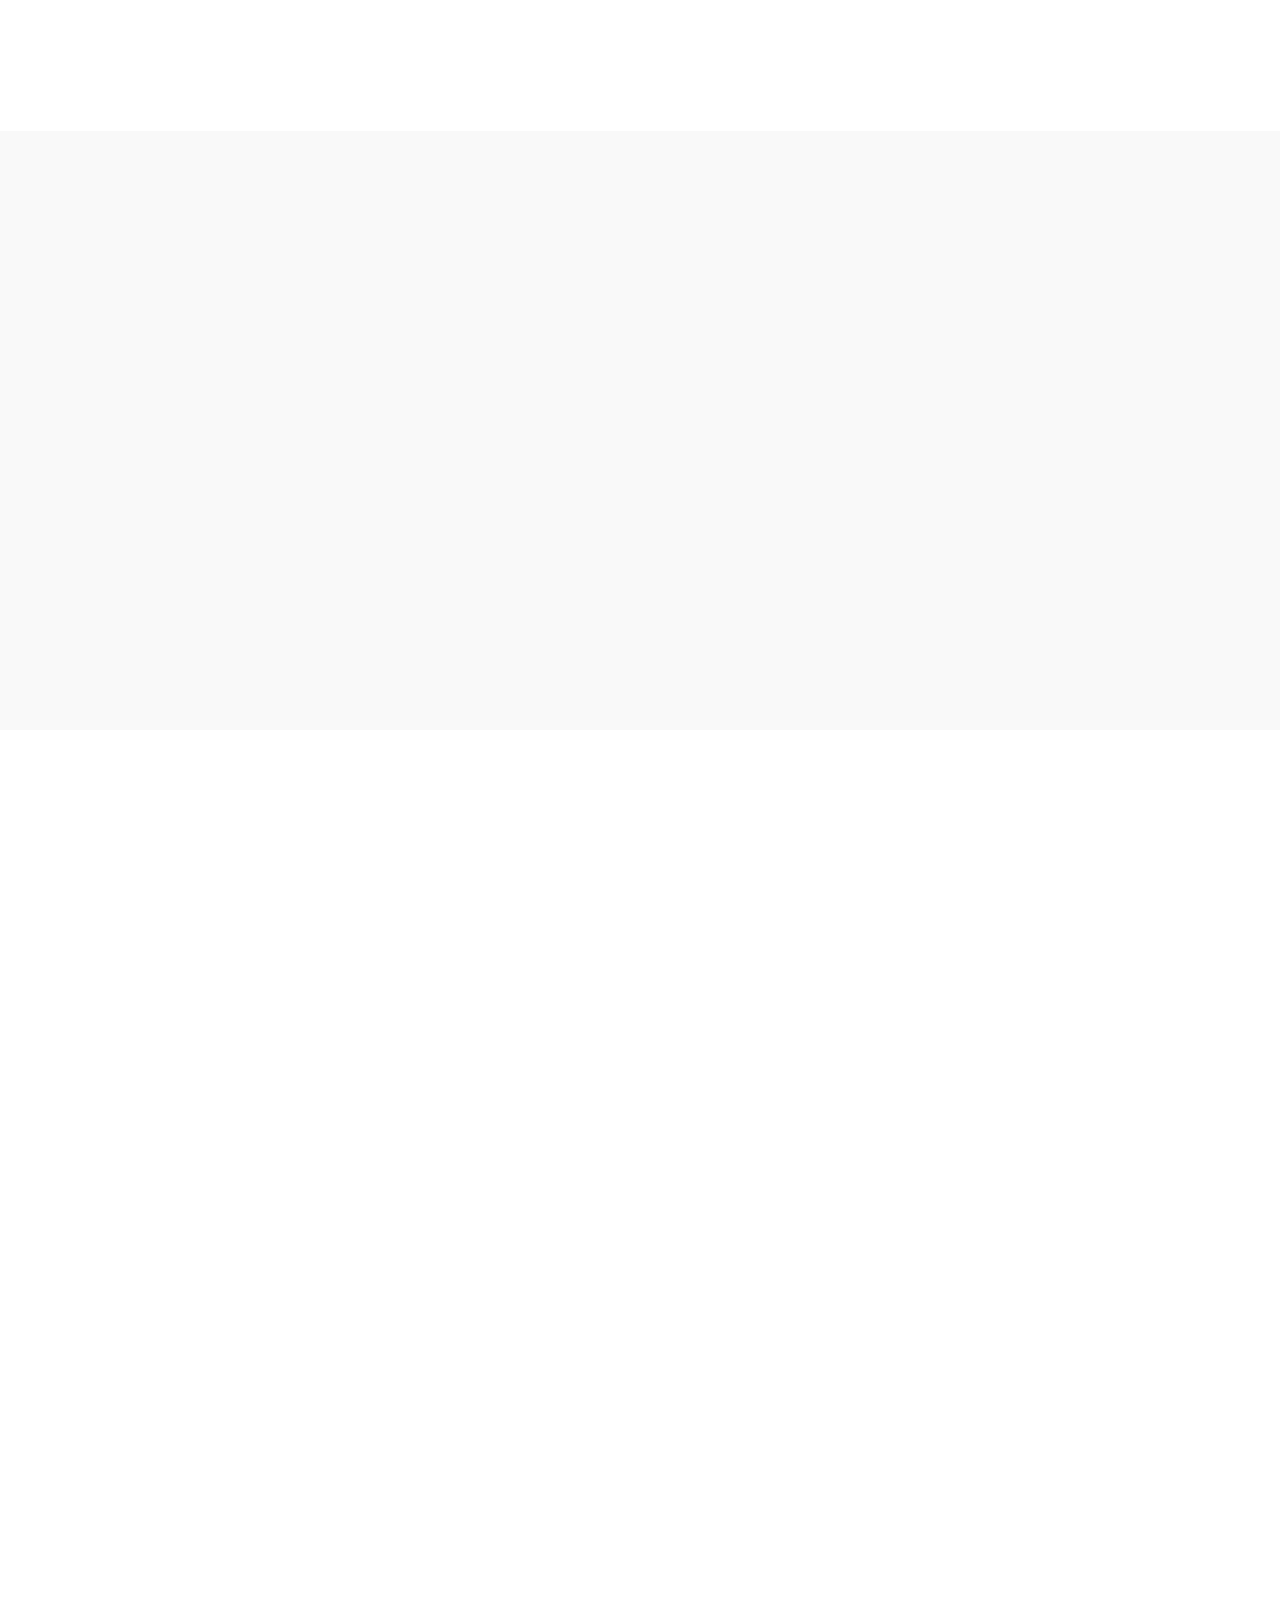
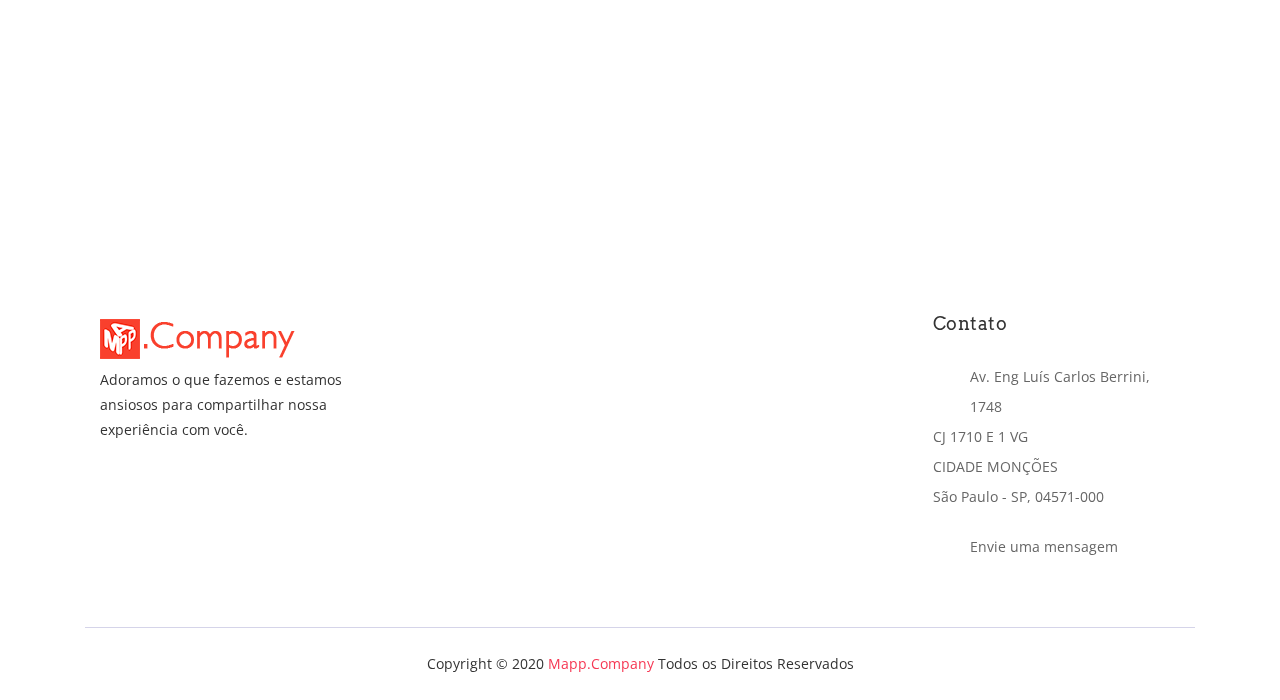
==== commit 4af99807: "Versão com Link Site de Chamados e LineIcons" ====
--- a/index.html
+++ b/index.html
@@ -11,7 +11,8 @@
    <!-- Bootstrap CSS -->
    <link rel="stylesheet" href="assets/css/bootstrap.min.css">
    <!-- Icon -->
-   <link rel="stylesheet" href="assets/fonts/line-icons.css">
+   <link href="https://cdn.lineicons.com/2.0/LineIcons.css" rel="stylesheet">
+
    <!-- Owl carousel -->
    <link rel="stylesheet" href="assets/css/owl.carousel.min.css">
    <link rel="stylesheet" href="assets/css/owl.theme.css">
@@ -36,26 +37,31 @@
          <a href="index.html" class="navbar-brand"><img src="assets/img/logo.png" alt=""></a>
          <button class="navbar-toggler" type="button" data-toggle="collapse" data-target="#navbarCollapse"
            aria-controls="navbarCollapse" aria-expanded="false" aria-label="Toggle navigation">
-           <i class="lni-menu"></i>
+           <i class="lni lni-menu"></i>
          </button>
          <div class="collapse navbar-collapse" id="navbarCollapse">
            <ul class="navbar-nav mr-auto w-100 justify-content-end clearfix">
              <li class="nav-item active">
                <a class="nav-link" href="#hero-area">
-                 Home
+                 Home <i class="lni lni-home"></i>
                </a>
              </li>
              <li class="nav-item">
                <a class="nav-link" href="#services">
-                 Serviços
+                 Serviços <i class="lni lni-briefcase"></i>
+               </a>
+             </li>
+             <li class="nav-item">
+               <a class="nav-link" href="https://mapp.freshdesk.com/">
+                 Suporte ao Cliente <i class="lni lni-consulting"></i>
                </a>
              </li>
              <!--
-             <li class="nav-item">
-               <a class="nav-link" href="#team">
-                 Team
-               </a>
-             </li>
+            <li class="nav-item">
+              <a class="nav-link" href="#team">
+                Team
+              </a>
+            </li>
              <li class="nav-item">
                <a class="nav-link" href="#pricing">
                  Pricing
@@ -69,7 +75,7 @@
             -->
              <li class="nav-item">
                <a class="nav-link" href="https://mapp-company.negocio.site/?m=true">
-                 Contato
+                 Contato <i class="lni lni-support"></i>
                </a>
              </li>
            </ul>
@@ -120,7 +126,7 @@
          <div class="col-md-6 col-lg-4 col-xs-12">
            <div class="services-item wow fadeInRight" data-wow-delay="0.3s">
              <div class="icon">
-               <i class="lni-cog"></i>
+               <i class="lni lni-cog"></i>
              </div>
              <div class="services-content">
                <h3><a href="#">Análise de negócio</a></h3>
@@ -135,7 +141,7 @@
          <div class="col-md-6 col-lg-4 col-xs-12">
            <div class="services-item wow fadeInRight" data-wow-delay="0.6s">
              <div class="icon">
-               <i class="lni-stats-up"></i>
+               <i class="lni lni-stats-up"></i>
              </div>
              <div class="services-content">
                <h3><a href="#">ESTRATÉGIA DE APLICATIVOS</a></h3>
@@ -152,10 +158,10 @@
          <div class="col-md-6 col-lg-4 col-xs-12">
            <div class="services-item wow fadeInRight" data-wow-delay="0.9s">
              <div class="icon">
-               <i class="lni-users"></i>
+               <i class="lni lni-consulting"></i>
              </div>
              <div class="services-content">
-               <h3><a href="#">SUPORTE CONTÍNUO</a></h3>
+               <h3><a href="https://mapp.freshdesk.com/">SUPORTE CONTÍNUO</a></h3>
                <p>Somos responsáveis ​​pela qualidade de todos os nossos produtos e buscamos a perfeição. Quando o
                  produto já é lançado e publicado nos mercados de aplicativos, oferecemos um suporte contínuo ao
                  desenvolvimento de aplicativos para nossos clientes.
@@ -167,13 +173,13 @@
          <div class="col-md-6 col-lg-4 col-xs-12">
            <div class="services-item wow fadeInRight" data-wow-delay="1.2s">
              <div class="icon">
-               <i class="lni-layers"></i>
+               <i class="lni lni-layers"></i>
              </div>
              <div class="services-content">
                <h3><a href="#">DESIGN DE APLICATIVOS UX/UI</a></h3>
                <p>O design de aplicativos para dispositivos móveis é muito mais do que efeitos visuais. É sobre o
-                 relacionamento entre o produto e o usuário. Enquanto trabalhamos em qualquer projeto da The App
-                 Solutions, pensamos principalmente no usuário final e em sua impressão do produto.
+                 relacionamento entre o produto e o usuário. Enquanto trabalhamos em qualquer projeto da Mapp.Company,
+                 pensamos principalmente no usuário final e em sua impressão do produto.
                </p>
              </div>
            </div>
@@ -182,7 +188,7 @@
          <div class="col-md-6 col-lg-4 col-xs-12">
            <div class="services-item wow fadeInRight" data-wow-delay="1.5s">
              <div class="icon">
-               <i class="lni-mobile"></i>
+               <i class="lni lni-mobile"></i>
              </div>
              <div class="services-content">
                <h3><a href="#">APLICATIVOS MÓVEIS</a></h3>
@@ -196,7 +202,7 @@
          <div class="col-md-6 col-lg-4 col-xs-12">
            <div class="services-item wow fadeInRight" data-wow-delay="1.8s">
              <div class="icon">
-               <i class="lni-rocket"></i>
+               <i class="lni lni-rocket"></i>
              </div>
              <div class="services-content">
                <h3><a href="#">PROTOTIPAGEM DE APLICATIVOS</a></h3>
@@ -254,7 +260,7 @@
            <div class="content-left">
              <div class="box-item wow fadeInLeft" data-wow-delay="0.3s">
                <span class="icon">
-                 <i class="lni-rocket"></i>
+                 <i class="lni lni-rocket"></i>
                </span>
                <div class="text">
                  <h4>Framwork7/Bootstrap Based</h4>
@@ -265,7 +271,7 @@
              </div>
              <div class="box-item wow fadeInLeft" data-wow-delay="0.6s">
                <span class="icon">
-                 <i class="lni-laptop-phone"></i>
+                 <i class="lni lni-laptop-phone"></i>
                </span>
                <div class="text">
                  <h4>Fully Responsive</h4>
@@ -276,7 +282,7 @@
              </div>
              <div class="box-item wow fadeInLeft" data-wow-delay="0.9s">
                <span class="icon">
-                 <i class="lni-cog"></i>
+                 <i class="lni lni-cog"></i>
                </span>
                <div class="text">
                  <h4>HTML5, CSS3 & SASS</h4>
@@ -297,7 +303,7 @@
            <div class="content-right">
              <div class="box-item wow fadeInRight" data-wow-delay="0.3s">
                <span class="icon">
-                 <i class="lni-leaf"></i>
+                 <i class="lni lni-layout"></i>
                </span>
                <div class="text">
                  <h4>Design Moderno</h4>
@@ -308,7 +314,7 @@
              </div>
              <div class="box-item wow fadeInRight" data-wow-delay="0.6s">
                <span class="icon">
-                 <i class="lni-layers"></i>
+                 <i class="lni lni-layers"></i>
                </span>
                <div class="text">
                  <h4>Modelos com Multipropósito</h4>
@@ -319,7 +325,7 @@
              </div>
              <div class="box-item wow fadeInRight" data-wow-delay="0.9s">
                <span class="icon">
-                 <i class="lni-leaf"></i>
+                 <i class="lni lni-leaf"></i>
                </span>
                <div class="text">
                  <h4>Escolhendo desenvolvedores</h4>
@@ -356,9 +362,9 @@
                </div>
                <p>Lorem ipsum dolor sit amet, consectetur adipisicing elit. Quod eos id officiis hic tenetur.</p>
                <ul class="social-icons">
-                 <li><a href="#"><i class="lni-facebook-filled" aria-hidden="true"></i></a></li>
-                 <li><a href="#"><i class="lni-twitter-filled" aria-hidden="true"></i></a></li>
-                 <li><a href="#"><i class="lni-instagram-filled" aria-hidden="true"></i></a></li>
+                 <li><a href="#"><i class="lni lin-facebook-filled" aria-hidden="true"></i></a></li>
+                 <li><a href="#"><i class="lni lin-twitter-filled" aria-hidden="true"></i></a></li>
+                 <li><a href="#"><i class="lni lin-instagram-filled" aria-hidden="true"></i></a></li>
                </ul>
              </div>
            </div>
@@ -377,9 +383,9 @@
                </div>
                <p>Lorem ipsum dolor sit amet, consectetur adipisicing elit. Quod eos id officiis hic tenetur.</p>
                <ul class="social-icons">
-                 <li><a href="#"><i class="lni-facebook-filled" aria-hidden="true"></i></a></li>
-                 <li><a href="#"><i class="lni-twitter-filled" aria-hidden="true"></i></a></li>
-                 <li><a href="#"><i class="lni-instagram-filled" aria-hidden="true"></i></a></li>
+                 <li><a href="#"><i class="lni lin-facebook-filled" aria-hidden="true"></i></a></li>
+                 <li><a href="#"><i class="lni lin-twitter-filled" aria-hidden="true"></i></a></li>
+                 <li><a href="#"><i class="lni lin-instagram-filled" aria-hidden="true"></i></a></li>
                </ul>
              </div>
            </div>
@@ -398,9 +404,9 @@
                </div>
                <p>Lorem ipsum dolor sit amet, consectetur adipisicing elit. Quod eos id officiis hic tenetur.</p>
                <ul class="social-icons">
-                 <li><a href="#"><i class="lni-facebook-filled" aria-hidden="true"></i></a></li>
-                 <li><a href="#"><i class="lni-twitter-filled" aria-hidden="true"></i></a></li>
-                 <li><a href="#"><i class="lni-instagram-filled" aria-hidden="true"></i></a></li>
+                 <li><a href="#"><i class="lni lin-facebook-filled" aria-hidden="true"></i></a></li>
+                 <li><a href="#"><i class="lni lin-twitter-filled" aria-hidden="true"></i></a></li>
+                 <li><a href="#"><i class="lni lin-instagram-filled" aria-hidden="true"></i></a></li>
                </ul>
              </div>
            </div>
@@ -419,9 +425,9 @@
                </div>
                <p>Lorem ipsum dolor sit amet, consectetur adipisicing elit. Quod eos id officiis hic tenetur.</p>
                <ul class="social-icons">
-                 <li><a href="#"><i class="lni-facebook-filled" aria-hidden="true"></i></a></li>
-                 <li><a href="#"><i class="lni-twitter-filled" aria-hidden="true"></i></a></li>
-                 <li><a href="#"><i class="lni-instagram-filled" aria-hidden="true"></i></a></li>
+                 <li><a href="#"><i class="lni lin-facebook-filled" aria-hidden="true"></i></a></li>
+                 <li><a href="#"><i class="lni lin-twitter-filled" aria-hidden="true"></i></a></li>
+                 <li><a href="#"><i class="lni lin-instagram-filled" aria-hidden="true"></i></a></li>
                </ul>
              </div>
            </div>
@@ -444,7 +450,7 @@
          <div class="col-lg-4 col-md-6 col-xs-12">
            <div class="table wow fadeInLeft" data-wow-delay="1.2s">
              <div class="icon-box">
-               <i class="lni-package"></i>
+               <i class="lni lin-package"></i>
              </div>
              <div class="pricing-header">
                <p class="price-value">$10<span> /mo</span></p>
@@ -464,7 +470,7 @@
          <div class="col-lg-4 col-md-6 col-xs-12 active">
            <div class="table wow fadeInUp" id="active-tb" data-wow-delay="1.2s">
              <div class="icon-box">
-               <i class="lni-drop"></i>
+               <i class="lni lin-drop"></i>
              </div>
              <div class="pricing-header">
                <p class="price-value">$35<span> /mo</span></p>
@@ -484,7 +490,7 @@
          <div class="col-lg-4 col-md-6 col-xs-12">
            <div class="table wow fadeInRight" data-wow-delay="1.2s">
              <div class="icon-box">
-               <i class="lni-star"></i>
+               <i class="lni lin-star"></i>
              </div>
              <div class="pricing-header">
                <p class="price-value">$150<span> /mo</span></p>
@@ -525,11 +531,11 @@
                    <p class="description">Praesent cursus nulla non arcu tempor, ut egestas elit tempus. In ac ex
                      fermentum, gravida felis nec, tincidunt ligula.</p>
                    <div class="star-icon mt-3">
-                     <span><i class="lni-star-filled"></i></span>
-                     <span><i class="lni-star-filled"></i></span>
-                     <span><i class="lni-star-filled"></i></span>
-                     <span><i class="lni-star-filled"></i></span>
-                     <span><i class="lni-star-half"></i></span>
+                     <span><i class="lni lin-star-filled"></i></span>
+                     <span><i class="lni lin-star-filled"></i></span>
+                     <span><i class="lni lin-star-filled"></i></span>
+                     <span><i class="lni lin-star-filled"></i></span>
+                     <span><i class="lni lin-star-half"></i></span>
                    </div>
                  </div>
                </div>
@@ -547,11 +553,11 @@
                    <p class="description">Praesent cursus nulla non arcu tempor, ut egestas elit tempus. In ac ex
                      fermentum, gravida felis nec, tincidunt ligula.</p>
                    <div class="star-icon mt-3">
-                     <span><i class="lni-star-filled"></i></span>
-                     <span><i class="lni-star-filled"></i></span>
-                     <span><i class="lni-star-filled"></i></span>
-                     <span><i class="lni-star-half"></i></span>
-                     <span><i class="lni-star-half"></i></span>
+                     <span><i class="lni lin-star-filled"></i></span>
+                     <span><i class="lni lin-star-filled"></i></span>
+                     <span><i class="lni lin-star-filled"></i></span>
+                     <span><i class="lni lin-star-half"></i></span>
+                     <span><i class="lni lin-star-half"></i></span>
                    </div>
                  </div>
                </div>
@@ -569,11 +575,11 @@
                    <p class="description">Praesent cursus nulla non arcu tempor, ut egestas elit tempus. In ac ex
                      fermentum, gravida felis nec, tincidunt ligula.</p>
                    <div class="star-icon mt-3">
-                     <span><i class="lni-star-filled"></i></span>
-                     <span><i class="lni-star-filled"></i></span>
-                     <span><i class="lni-star-filled"></i></span>
-                     <span><i class="lni-star-filled"></i></span>
-                     <span><i class="lni-star-half"></i></span>
+                     <span><i class="lni lin-star-filled"></i></span>
+                     <span><i class="lni lin-star-filled"></i></span>
+                     <span><i class="lni lin-star-filled"></i></span>
+                     <span><i class="lni lin-star-filled"></i></span>
+                     <span><i class="lni lin-star-half"></i></span>
                    </div>
                  </div>
                </div>
@@ -591,11 +597,11 @@
                    <p class="description">Praesent cursus nulla non arcu tempor, ut egestas elit tempus. In ac ex
                      fermentum, gravida felis nec, tincidunt ligula.</p>
                    <div class="star-icon mt-3">
-                     <span><i class="lni-star-filled"></i></span>
-                     <span><i class="lni-star-filled"></i></span>
-                     <span><i class="lni-star-half"></i></span>
-                     <span><i class="lni-star-half"></i></span>
-                     <span><i class="lni-star-half"></i></span>
+                     <span><i class="lni lin-star-filled"></i></span>
+                     <span><i class="lni lin-star-filled"></i></span>
+                     <span><i class="lni lin-star-half"></i></span>
+                     <span><i class="lni lin-star-half"></i></span>
+                     <span><i class="lni lin-star-half"></i></span>
                    </div>
                  </div>
                </div>
@@ -700,10 +706,10 @@
                </div>
                <div class="social-icon">
                  <!--
-                             <a class="facebook" href="#"><i class="lni-facebook-filled"></i></a>
-                             <a class="twitter" href="#"><i class="lni-twitter-filled"></i></a>
-                             <a class="instagram" href="#"><i class="lni-instagram-filled"></i></a>
-                             <a class="linkedin" href="#"><i class="lni-linkedin-filled"></i></a>
+                             <a class="facebook" href="#"><i class="lni lin-facebook-filled"></i></a>
+                             <a class="twitter" href="#"><i class="lni lin-twitter-filled"></i></a>
+                             <a class="instagram" href="#"><i class="lni lin-instagram-filled"></i></a>
+                             <a class="linkedin" href="#"><i class="lni lin-linkedin-filled"></i></a>
                              -->
                </div>
              </div>
@@ -732,17 +738,15 @@
              <h3 class="footer-titel">Contato</h3>
              <ul class="address">
                <li>
-                 <a href="https://mapp-company.negocio.site/?m=true"><i class="lni-map-marker"></i> Av.
-                   Engenheiro Luís Carlos Berrini, 1748 <br> CJ
-                   1710 E 1 VG <br> CIDADE MONCOES <br>
+                 <a href="https://mapp-company.negocio.site/?m=true">
+                   <i class="lni lni-direction-alt"></i> Av.
+                   Eng Luís Carlos Berrini, 1748 <br> CJ
+                   1710 E 1 VG <br> CIDADE MONÇÕES <br>
                    São Paulo - SP, 04571-000</a>
                </li>
                <li>
-                 <a href="https://mapp-company.negocio.site/?m=true"><i class="lni-phone-handset"></i> Whatsapp: +55 19
-                   92001-3153</a>
-               </li>
-               <li>
-                 <a href="https://mapp-company.negocio.site/?m=true"><i class="lni-envelope"></i>Envie uma mensagem</a>
+                 <a href="https://mapp-company.negocio.site/?m=true"><i class="lni lni-envelope"></i>
+                   Envie uma mensagem</a>
                </li>
              </ul>
            </div>
@@ -767,7 +771,7 @@
 
    <!-- Go to Top Link -->
    <a href="#" class="back-to-top">
-     <i class="lni-arrow-up"></i>
+     <i class="lni lni-pointer-up"></i>
    </a>
 
    <!-- Preloader -->
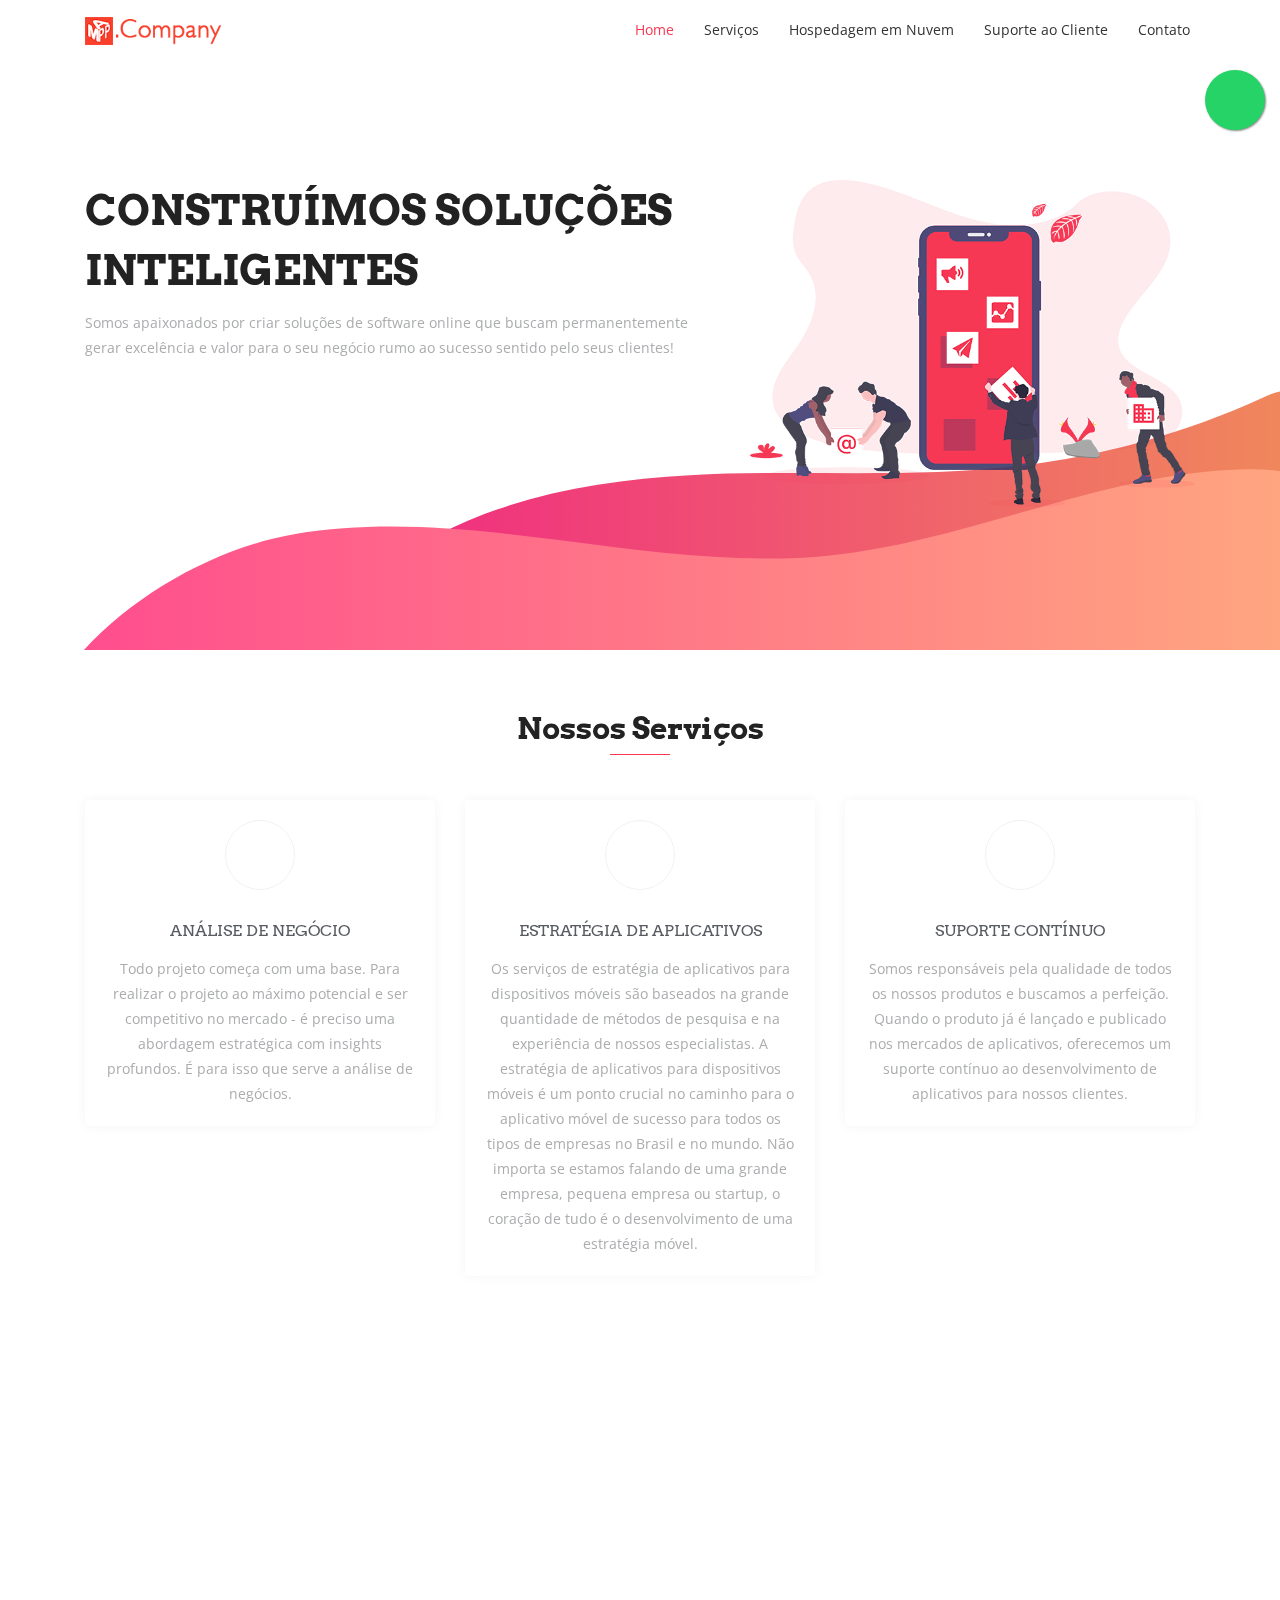
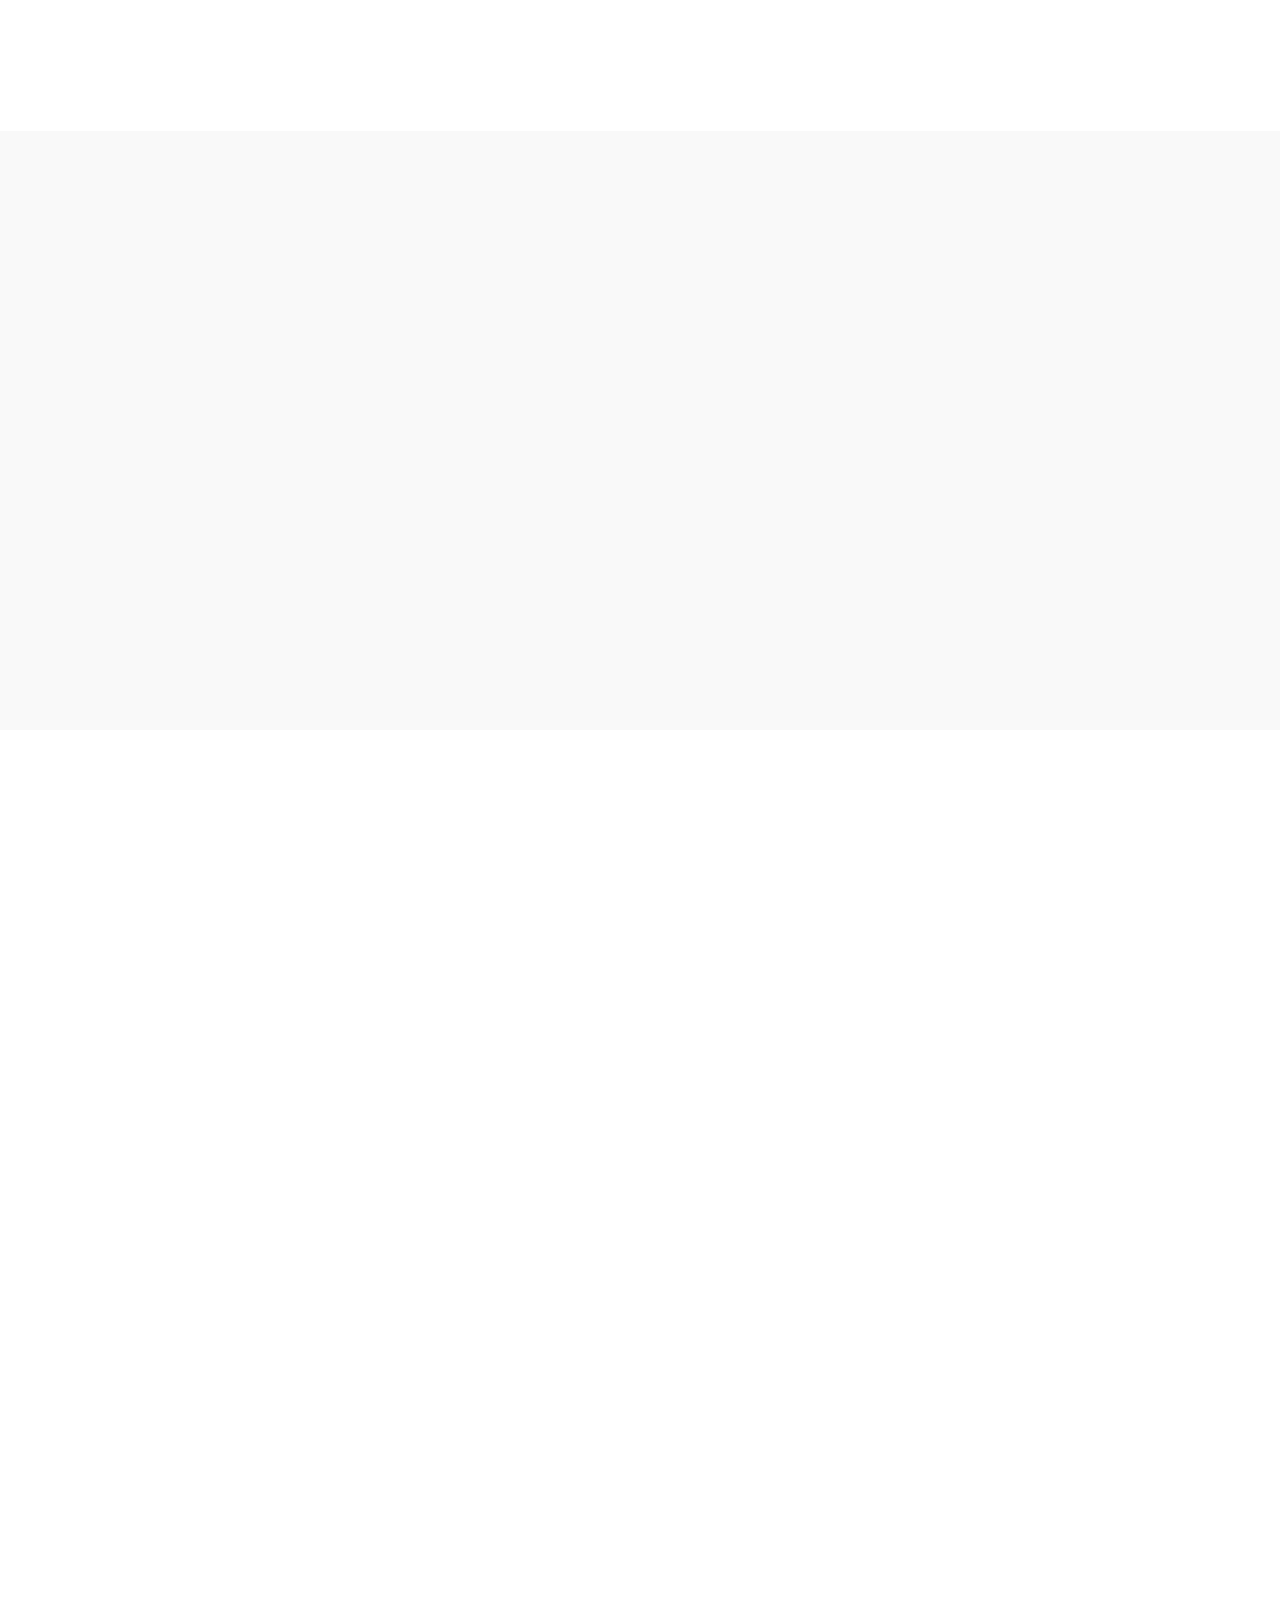
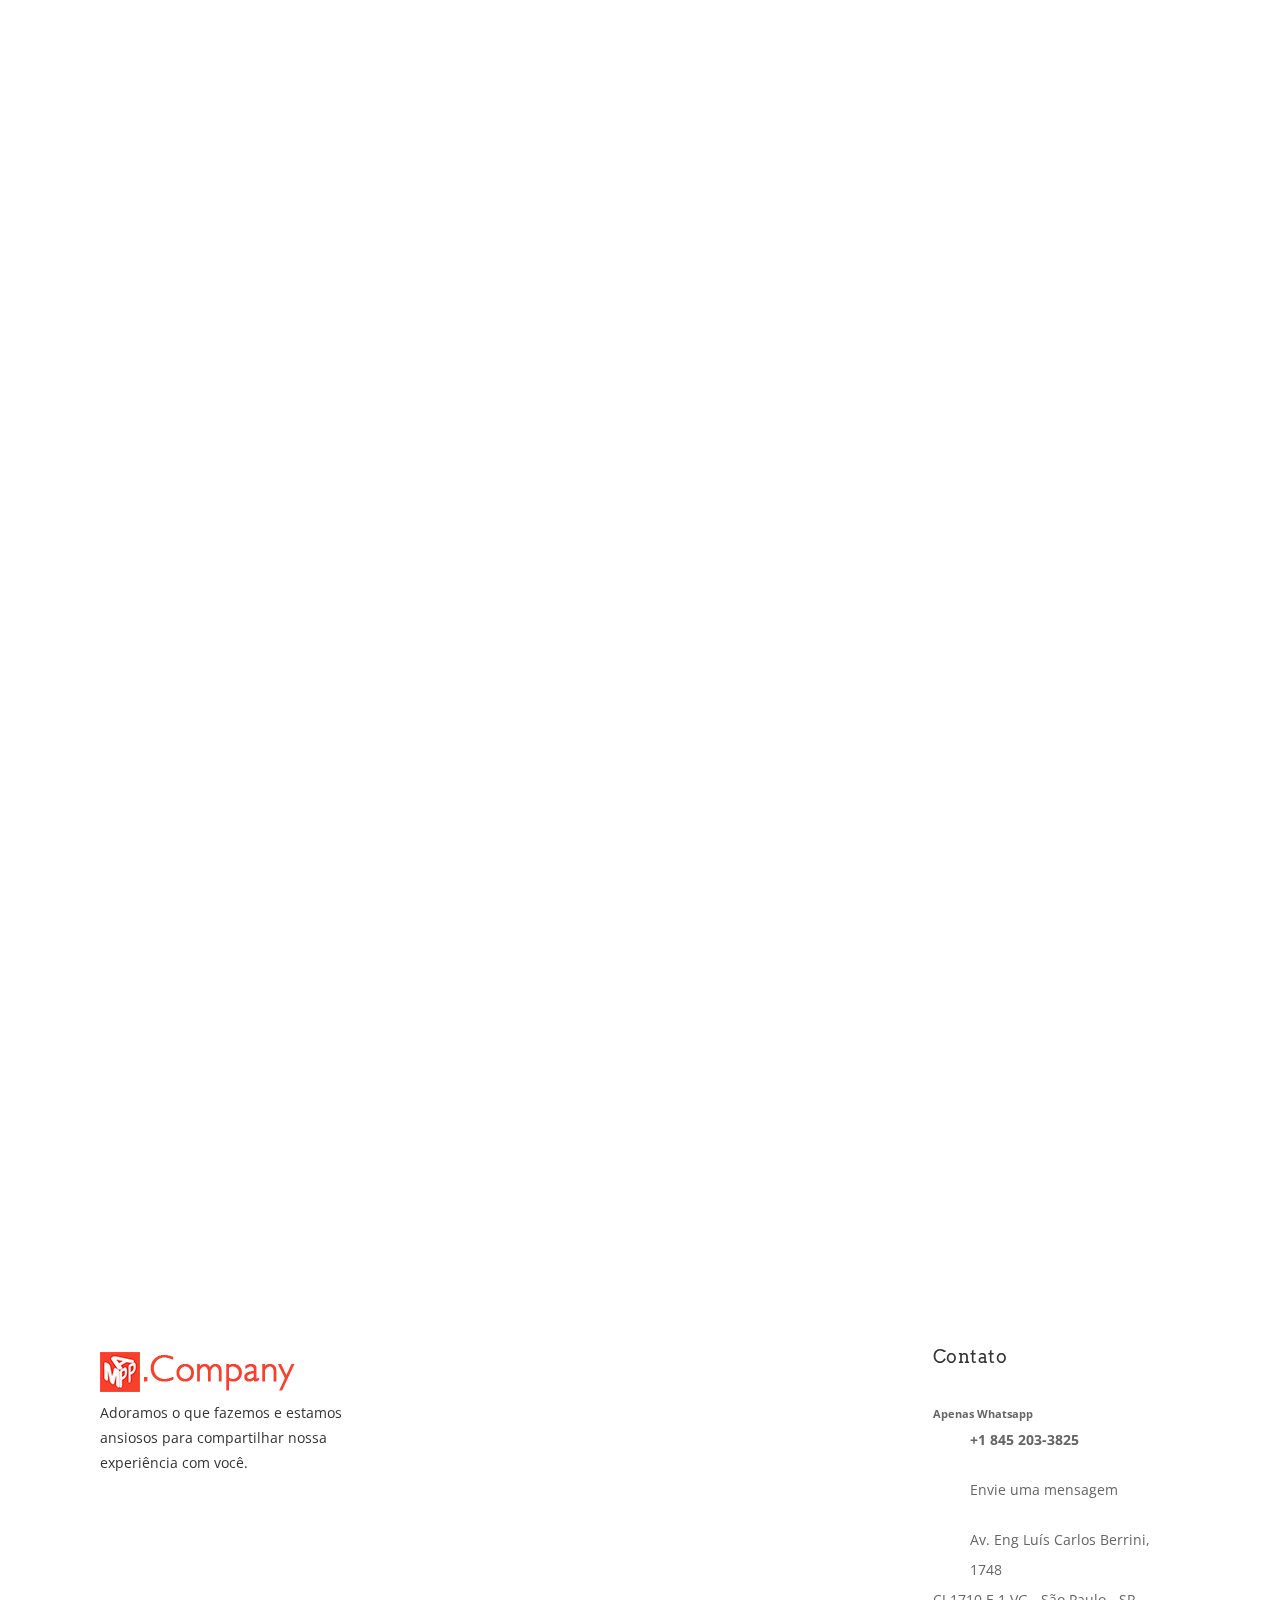
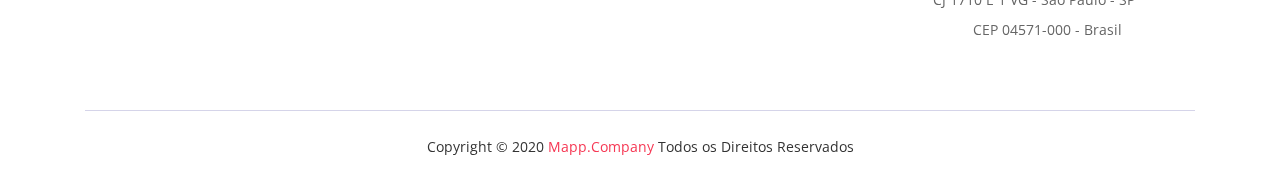
==== commit 88172134: "Atulização do link de contato via Whatsapp" ====
--- a/index.html
+++ b/index.html
@@ -1,62 +1,85 @@
- <!DOCTYPE html>
- <html lang="pt-BR">
-
- <head>
-   <!-- Required meta tags -->
-   <meta charset="utf-8">
-   <meta name="viewport" content="width=device-width, initial-scale=1, shrink-to-fit=no">
-
-   <title>MAPP.COMPANY TECNOLOGIA EM DESENVOLVIMENTO DE SISTEMAS</title>
-
-   <!-- Bootstrap CSS -->
-   <link rel="stylesheet" href="assets/css/bootstrap.min.css">
-   <!-- Icon -->
-   <link href="https://cdn.lineicons.com/2.0/LineIcons.css" rel="stylesheet">
-
-   <!-- Owl carousel -->
-   <link rel="stylesheet" href="assets/css/owl.carousel.min.css">
-   <link rel="stylesheet" href="assets/css/owl.theme.css">
-
-   <!-- Animate -->
-   <link rel="stylesheet" href="assets/css/animate.css">
-   <!-- Main Style -->
-   <link rel="stylesheet" href="assets/css/main.css">
-   <!-- Responsive Style -->
-   <link rel="stylesheet" href="assets/css/responsive.css">
-
- </head>
-
- <body>
-
-   <!-- Header Area wrapper Starts -->
-   <header id="header-wrap">
-     <!-- Navbar Start -->
-     <nav class="navbar navbar-expand-md bg-inverse fixed-top scrolling-navbar">
-       <div class="container">
-         <!-- Brand and toggle get grouped for better mobile display -->
-         <a href="index.html" class="navbar-brand"><img src="assets/img/logo.png" alt=""></a>
-         <button class="navbar-toggler" type="button" data-toggle="collapse" data-target="#navbarCollapse"
-           aria-controls="navbarCollapse" aria-expanded="false" aria-label="Toggle navigation">
-           <i class="lni lni-menu"></i>
-         </button>
-         <div class="collapse navbar-collapse" id="navbarCollapse">
-           <ul class="navbar-nav mr-auto w-100 justify-content-end clearfix">
-             <li class="nav-item active">
-               <a class="nav-link" href="#hero-area">
-                 Home <i class="lni lni-home"></i>
-               </a>
-             </li>
-             <li class="nav-item">
-               <a class="nav-link" href="#services">
-                 Serviços <i class="lni lni-briefcase"></i>
-               </a>
-             </li>
-             <li class="nav-item">
-               <a class="nav-link" href="https://mapp.freshdesk.com/">
-                 Suporte ao Cliente <i class="lni lni-consulting"></i>
-               </a>
-             </li>
-             <!--
+<!DOCTYPE html>
+<html lang="pt-BR">
+
+<head>
+  <!-- Required meta tags -->
+  <meta charset="utf-8">
+  <meta name="viewport" content="width=device-width, initial-scale=1, shrink-to-fit=no">
+
+  <title>MAPP.COMPANY TECNOLOGIA EM DESENVOLVIMENTO DE SISTEMAS</title>
+
+  <!-- Bootstrap CSS -->
+  <link rel="stylesheet" href="assets/css/bootstrap.min.css">
+  <!-- Icon -->
+  <link href="https://cdn.lineicons.com/2.0/LineIcons.css" rel="stylesheet">
+
+  <!-- Owl carousel -->
+  <link rel="stylesheet" href="assets/css/owl.carousel.min.css">
+  <link rel="stylesheet" href="assets/css/owl.theme.css">
+
+  <!-- Animate -->
+  <link rel="stylesheet" href="assets/css/animate.css">
+  <!-- Main Style -->
+  <link rel="stylesheet" href="assets/css/main.css">
+  <!-- Responsive Style -->
+  <link rel="stylesheet" href="assets/css/responsive.css">
+
+  <!-- Global site tag (gtag.js) - Google Analytics -->
+  <script async src="https://www.googletagmanager.com/gtag/js?id=G-KQKWH6X4CD"></script>
+  <script>
+    window.dataLayer = window.dataLayer || [];
+    function gtag() { dataLayer.push(arguments); }
+    gtag('js', new Date());
+
+    gtag('config', 'G-KQKWH6X4CD');
+  </script>
+
+
+</head>
+
+<body>
+
+  <!-- Whatsapp Link -->
+  <a href="https://api.whatsapp.com/send/?phone=18452033825&text&app_absent=0"
+    style="margin-top:70px;position:fixed;width:60px;height:60px;right:15px;background-color:#25d366;color:#FFF;border-radius:50px;text-align:center;font-size:30px;box-shadow: 1px 1px 2px #888;z-index:1000;"
+    target="_blank">
+    <i class="lni lni-whatsapp" style="margin-top:15px;"></i>
+  </a>
+
+  <!-- Header Area wrapper Starts -->
+  <header id="header-wrap">
+    <!-- Navbar Start -->
+    <nav class="navbar navbar-expand-md bg-inverse fixed-top scrolling-navbar">
+      <div class="container">
+        <!-- Brand and toggle get grouped for better mobile display -->
+        <a href="index.html" class="navbar-brand"><img src="assets/img/logo.png" alt=""></a>
+        <button class="navbar-toggler" type="button" data-toggle="collapse" data-target="#navbarCollapse"
+          aria-controls="navbarCollapse" aria-expanded="false" aria-label="Toggle navigation">
+          <i class="lni lni-menu"></i>
+        </button>
+        <div class="collapse navbar-collapse" id="navbarCollapse">
+          <ul class="navbar-nav mr-auto w-100 justify-content-end clearfix">
+            <li class="nav-item active">
+              <a class="nav-link" href="#hero-area">
+                Home <i class="lni lni-home"></i>
+              </a>
+            </li>
+            <li class="nav-item">
+              <a class="nav-link" href="#services">
+                Serviços <i class="lni lni-briefcase"></i>
+              </a>
+            </li>
+            <li class="nav-item">
+              <a class="nav-link" href="host/Cloud.html">
+                Hospedagem em Nuvem <i class="lni lni-cloud-check"></i>
+              </a>
+            </li>
+            <li class="nav-item">
+              <a class="nav-link" href="https://mapp.freshdesk.com/">
+                Suporte ao Cliente <i class="lni lni-consulting"></i>
+              </a>
+            </li>
+            <!--
             <li class="nav-item">
               <a class="nav-link" href="#team">
                 Team
@@ -73,275 +96,370 @@
                </a>
              </li>
             -->
-             <li class="nav-item">
-               <a class="nav-link" href="https://mapp-company.negocio.site/?m=true">
-                 Contato <i class="lni lni-support"></i>
-               </a>
-             </li>
-           </ul>
-         </div>
-       </div>
-     </nav>
-     <!-- Navbar End -->
-
-     <!-- Hero Area Start -->
-     <div id="hero-area" class="hero-area-bg">
-       <div class="container">
-         <div class="row">
-           <div class="col-lg-7 col-md-12 col-sm-12 col-xs-12">
-             <div class="contents">
-               <h2 class="head-title">CONSTRUÍMOS SOLUÇÕES INTELIGENTES</h2>
-               <p>Somos apaixonados por criar soluções de software online que buscam permanentemente gerar excelência e
-                 valor para o seu negócio rumo ao sucesso sentido pelo seus clientes!</p>
-               <div class="header-button">
-                 <!--
+            <li class="nav-item">
+              <a class="nav-link" href="https://api.whatsapp.com/send/?phone=18452033825&text&app_absent=0"
+                target="_blank">
+                Contato <i class="lni lni-whatsapp"></i>
+              </a>
+            </li>
+          </ul>
+        </div>
+      </div>
+    </nav>
+    <!-- Navbar End -->
+
+    <!-- Hero Area Start -->
+    <div id="hero-area" class="hero-area-bg">
+      <div class="container">
+        <div class="row">
+          <div class="col-lg-7 col-md-12 col-sm-12 col-xs-12">
+            <div class="contents">
+              <h2 class="head-title">CONSTRUÍMOS SOLUÇÕES INTELIGENTES</h2>
+              <p>Somos apaixonados por criar soluções de software online que buscam permanentemente gerar excelência e
+                valor para o seu negócio rumo ao sucesso sentido pelo seus clientes!</p>
+              <div class="header-button">
+                <!--
                  <a href="#" class="btn btn-common">Download Now</i></a>
                  <a href="#" class="btn btn-border video-popup">Learn More</i></a>
                -->
-               </div>
-             </div>
-           </div>
-           <div class="col-lg-5 col-md-12 col-sm-12 col-xs-12">
-             <div class="intro-img">
-               <img class="img-fluid" src="assets/img/intro-mobile.png" alt="">
-             </div>
-           </div>
-         </div>
-       </div>
-     </div>
-     <!-- Hero Area End -->
-
-   </header>
-   <!-- Header Area wrapper End -->
-
-   <!-- Services Section Start -->
-   <section id="services" class="section-padding">
-     <div class="container">
-       <div class="section-header text-center">
-         <h2 class="section-title wow fadeInDown" data-wow-delay="0.3s">Nossos Serviços</h2>
-         <div class="shape wow fadeInDown" data-wow-delay="0.3s"></div>
-       </div>
-       <div class="row">
-         <!-- Services item -->
-         <div class="col-md-6 col-lg-4 col-xs-12">
-           <div class="services-item wow fadeInRight" data-wow-delay="0.3s">
-             <div class="icon">
-               <i class="lni lni-cog"></i>
-             </div>
-             <div class="services-content">
-               <h3><a href="#">Análise de negócio</a></h3>
-               <p>Todo projeto começa com uma base. Para realizar o projeto ao máximo potencial e ser competitivo no
-                 mercado - é preciso uma abordagem estratégica com insights profundos. É para isso que serve a análise
-                 de negócios.
-               </p>
-             </div>
-           </div>
-         </div>
-         <!-- Services item -->
-         <div class="col-md-6 col-lg-4 col-xs-12">
-           <div class="services-item wow fadeInRight" data-wow-delay="0.6s">
-             <div class="icon">
-               <i class="lni lni-stats-up"></i>
-             </div>
-             <div class="services-content">
-               <h3><a href="#">ESTRATÉGIA DE APLICATIVOS</a></h3>
-               <p>Os serviços de estratégia de aplicativos para dispositivos móveis são baseados na grande quantidade de
-                 métodos de pesquisa e na experiência de nossos especialistas. A estratégia de aplicativos para
-                 dispositivos móveis é um ponto crucial no caminho para o aplicativo móvel de sucesso para todos os
-                 tipos de empresas no Brasil e no mundo. Não importa se estamos falando de uma grande empresa, pequena
-                 empresa ou startup, o coração de tudo é o desenvolvimento de uma estratégia móvel.
-               </p>
-             </div>
-           </div>
-         </div>
-         <!-- Services item -->
-         <div class="col-md-6 col-lg-4 col-xs-12">
-           <div class="services-item wow fadeInRight" data-wow-delay="0.9s">
-             <div class="icon">
-               <i class="lni lni-consulting"></i>
-             </div>
-             <div class="services-content">
-               <h3><a href="https://mapp.freshdesk.com/">SUPORTE CONTÍNUO</a></h3>
-               <p>Somos responsáveis ​​pela qualidade de todos os nossos produtos e buscamos a perfeição. Quando o
-                 produto já é lançado e publicado nos mercados de aplicativos, oferecemos um suporte contínuo ao
-                 desenvolvimento de aplicativos para nossos clientes.
-               </p>
-             </div>
-           </div>
-         </div>
-         <!-- Services item -->
-         <div class="col-md-6 col-lg-4 col-xs-12">
-           <div class="services-item wow fadeInRight" data-wow-delay="1.2s">
-             <div class="icon">
-               <i class="lni lni-layers"></i>
-             </div>
-             <div class="services-content">
-               <h3><a href="#">DESIGN DE APLICATIVOS UX/UI</a></h3>
-               <p>O design de aplicativos para dispositivos móveis é muito mais do que efeitos visuais. É sobre o
-                 relacionamento entre o produto e o usuário. Enquanto trabalhamos em qualquer projeto da Mapp.Company,
-                 pensamos principalmente no usuário final e em sua impressão do produto.
-               </p>
-             </div>
-           </div>
-         </div>
-         <!-- Services item -->
-         <div class="col-md-6 col-lg-4 col-xs-12">
-           <div class="services-item wow fadeInRight" data-wow-delay="1.5s">
-             <div class="icon">
-               <i class="lni lni-mobile"></i>
-             </div>
-             <div class="services-content">
-               <h3><a href="#">APLICATIVOS MÓVEIS</a></h3>
-               <p>Os dispositivos móveis já se tornaram predominantes no desktop. Nas condições atuais do mercado, um
-                 aplicativo móvel é obrigatório para empresas e startups.
-               </p>
-             </div>
-           </div>
-         </div>
-         <!-- Services item -->
-         <div class="col-md-6 col-lg-4 col-xs-12">
-           <div class="services-item wow fadeInRight" data-wow-delay="1.8s">
-             <div class="icon">
-               <i class="lni lni-rocket"></i>
-             </div>
-             <div class="services-content">
-               <h3><a href="#">PROTOTIPAGEM DE APLICATIVOS</a></h3>
-               <p>A criação de protótipos de aplicativos para dispositivos móveis é um ato de criação do modelo de
-                 trabalho do futuro aplicativo. Esse processo é crucial para o cliente e a equipe de desenvolvedores.
-             </div>
-           </div>
-         </div>
-       </div>
-     </div>
-   </section>
-   <!-- Services Section End -->
-
-   <!-- About Section start -->
-   <div class="about-area section-padding bg-gray">
-     <div class="container">
-       <div class="row">
-         <div class="col-lg-6 col-md-12 col-xs-12 info">
-           <div class="about-wrapper wow fadeInLeft" data-wow-delay="0.3s">
-             <div>
-               <div class="site-heading">
-                 <p class="mb-3">Mapp Company</p>
-                 <h2 class="section-title">Tecnologia em Desenvolvimento de Sistemas</h2>
-               </div>
-               <div class="content">
-                 <p>
-                   Somos uma empresa de desenvolvimento de aplicativos e web que transforma suas idéias em uma nova
-                   força motriz para seus negócios. Contratamos brilhantes desenvolvedores de aplicativos móveis e da
-                   Web para entregar projetos dentro do prazo e manter os padrões de código de primeira linha.
-                 </p>
-                 <!--
+              </div>
+            </div>
+          </div>
+          <div class="col-lg-5 col-md-12 col-sm-12 col-xs-12">
+            <div class="intro-img">
+              <img class="img-fluid" src="assets/img/intro-mobile.png" alt="">
+            </div>
+          </div>
+        </div>
+      </div>
+    </div>
+    <!-- Hero Area End -->
+
+  </header>
+  <!-- Header Area wrapper End -->
+
+  <!-- Services Section Start -->
+  <section id="services" class="section-padding">
+    <div class="container">
+      <div class="section-header text-center">
+        <h2 class="section-title wow fadeInDown" data-wow-delay="0.3s">Nossos Serviços</h2>
+        <div class="shape wow fadeInDown" data-wow-delay="0.3s"></div>
+      </div>
+      <div class="row">
+        <!-- Services item -->
+        <div class="col-md-6 col-lg-4 col-xs-12">
+          <div class="services-item wow fadeInRight" data-wow-delay="0.3s">
+            <div class="icon">
+              <i class="lni lni-cog"></i>
+            </div>
+            <div class="services-content">
+              <h3><a href="#">Análise de negócio</a></h3>
+              <p>Todo projeto começa com uma base. Para realizar o projeto ao máximo potencial e ser competitivo no
+                mercado - é preciso uma abordagem estratégica com insights profundos. É para isso que serve a análise
+                de negócios.
+              </p>
+            </div>
+          </div>
+        </div>
+        <!-- Services item -->
+        <div class="col-md-6 col-lg-4 col-xs-12">
+          <div class="services-item wow fadeInRight" data-wow-delay="0.6s">
+            <div class="icon">
+              <i class="lni lni-stats-up"></i>
+            </div>
+            <div class="services-content">
+              <h3><a href="#">ESTRATÉGIA DE APLICATIVOS</a></h3>
+              <p>Os serviços de estratégia de aplicativos para dispositivos móveis são baseados na grande quantidade de
+                métodos de pesquisa e na experiência de nossos especialistas. A estratégia de aplicativos para
+                dispositivos móveis é um ponto crucial no caminho para o aplicativo móvel de sucesso para todos os
+                tipos de empresas no Brasil e no mundo. Não importa se estamos falando de uma grande empresa, pequena
+                empresa ou startup, o coração de tudo é o desenvolvimento de uma estratégia móvel.
+              </p>
+            </div>
+          </div>
+        </div>
+        <!-- Services item -->
+        <div class="col-md-6 col-lg-4 col-xs-12">
+          <div class="services-item wow fadeInRight" data-wow-delay="0.9s">
+            <div class="icon">
+              <i class="lni lni-consulting"></i>
+            </div>
+            <div class="services-content">
+              <h3><a href="https://mapp.freshdesk.com/">SUPORTE CONTÍNUO</a></h3>
+              <p>Somos responsáveis ​​pela qualidade de todos os nossos produtos e buscamos a perfeição. Quando o
+                produto já é lançado e publicado nos mercados de aplicativos, oferecemos um suporte contínuo ao
+                desenvolvimento de aplicativos para nossos clientes.
+              </p>
+            </div>
+          </div>
+        </div>
+        <!-- Services item -->
+        <div class="col-md-6 col-lg-4 col-xs-12">
+          <div class="services-item wow fadeInRight" data-wow-delay="1.2s">
+            <div class="icon">
+              <i class="lni lni-layers"></i>
+            </div>
+            <div class="services-content">
+              <h3><a href="#">DESIGN DE APLICATIVOS UX/UI</a></h3>
+              <p>O design de aplicativos para dispositivos móveis é muito mais do que efeitos visuais. É sobre o
+                relacionamento entre o produto e o usuário. Enquanto trabalhamos em qualquer projeto da Mapp.Company,
+                pensamos principalmente no usuário final e em sua impressão do produto.
+              </p>
+            </div>
+          </div>
+        </div>
+        <!-- Services item -->
+        <div class="col-md-6 col-lg-4 col-xs-12">
+          <div class="services-item wow fadeInRight" data-wow-delay="1.5s">
+            <div class="icon">
+              <i class="lni lni-mobile"></i>
+            </div>
+            <div class="services-content">
+              <h3><a href="#">APLICATIVOS MÓVEIS</a></h3>
+              <p>Os dispositivos móveis já se tornaram predominantes no desktop. Nas condições atuais do mercado, um
+                aplicativo móvel é obrigatório para empresas e startups.
+              </p>
+            </div>
+          </div>
+        </div>
+        <!-- Services item -->
+        <div class="col-md-6 col-lg-4 col-xs-12">
+          <div class="services-item wow fadeInRight" data-wow-delay="1.8s">
+            <div class="icon">
+              <i class="lni lni-rocket"></i>
+            </div>
+            <div class="services-content">
+              <h3><a href="#">PROTOTIPAGEM DE APLICATIVOS</a></h3>
+              <p>A criação de protótipos de aplicativos para dispositivos móveis é um ato de criação do modelo de
+                trabalho do futuro aplicativo. Esse processo é crucial para o cliente e a equipe de desenvolvedores.
+            </div>
+          </div>
+        </div>
+      </div>
+    </div>
+  </section>
+  <!-- Services Section End -->
+
+  <!-- About Section start -->
+  <div class="about-area section-padding bg-gray">
+    <div class="container">
+      <div class="row">
+        <div class="col-lg-6 col-md-12 col-xs-12 info">
+          <div class="about-wrapper wow fadeInLeft" data-wow-delay="0.3s">
+            <div>
+              <div class="site-heading">
+                <p class="mb-3">Mapp Company</p>
+                <h2 class="section-title">Tecnologia em Desenvolvimento de Sistemas</h2>
+              </div>
+              <div class="content">
+                <p>
+                  Somos uma empresa hospedagem em nuvem e desenvolvimento de aplicativos e web que transforma suas
+                  idéias em uma nova
+                  força motriz para seus negócios. Contratamos brilhantes desenvolvedores de aplicativos móveis e da
+                  Web para entregar projetos dentro do prazo e manter os padrões de código de primeira linha.
+                </p>
+                <!--
                  <a href="#" class="btn btn-common mt-3">Read More</a>
                  -->
-               </div>
-             </div>
-           </div>
-         </div>
-         <div class="col-lg-6 col-md-12 col-xs-12 wow fadeInRight" data-wow-delay="0.3s">
-           <img class="img-fluid" src="assets/img/about/img-1.png" alt="">
-         </div>
-       </div>
-     </div>
-   </div>
-   <!-- About Section End -->
-
-   <!-- Features Section Start -->
-   <section id="features" class="section-padding">
-     <div class="container">
-       <div class="section-header text-center">
-         <h2 class="section-title wow fadeInDown" data-wow-delay="0.3s">Recursos impressionantes</h2>
-         <div class="shape wow fadeInDown" data-wow-delay="0.3s"></div>
-       </div>
-       <div class="row">
-         <div class="col-lg-4 col-md-12 col-sm-12 col-xs-12">
-           <div class="content-left">
-             <div class="box-item wow fadeInLeft" data-wow-delay="0.3s">
-               <span class="icon">
-                 <i class="lni lni-rocket"></i>
-               </span>
-               <div class="text">
-                 <h4>Framwork7/Bootstrap Based</h4>
-                 <p>Usamos conjuntos impressionante de componentes de interface do usuário que fornece
-                   recursos que permitem criar aplicativos para web, aplicativos progressivos para web (PWA) e
-                   aplicativos iOS e/ou Android com aparência nativa.</p>
-               </div>
-             </div>
-             <div class="box-item wow fadeInLeft" data-wow-delay="0.6s">
-               <span class="icon">
-                 <i class="lni lni-laptop-phone"></i>
-               </span>
-               <div class="text">
-                 <h4>Fully Responsive</h4>
-                 <p>Os ambientes móveis exigem navegação mais simples, conteúdo focado e carregamento rápido de páginas.
-                   Se um site tem um design responsivo, o usuário não precisa manipulá-lo usando "pitada e zoom" e o
-                   fluxo de conteúdo é mais apropriado para uma tela menor.</p>
-               </div>
-             </div>
-             <div class="box-item wow fadeInLeft" data-wow-delay="0.9s">
-               <span class="icon">
-                 <i class="lni lni-cog"></i>
-               </span>
-               <div class="text">
-                 <h4>HTML5, CSS3 & SASS</h4>
-                 <p>Implementamos os aplicativos robustos que sustentavam os serviços de desenvolvimento da Saas com o
-                   design de sites responsivos . Com a ajuda das melhores práticas do setor, recursos comprovados e
-                   habilidades impulsionadas, ajudamos milhares de clientes em todo o mundo a aproveitar as soluções
-                   Sass.</p>
-               </div>
-             </div>
-           </div>
-         </div>
-         <div class="col-lg-4 col-md-12 col-sm-12 col-xs-12">
-           <div class="show-box wow fadeInUp" data-wow-delay="0.3s">
-             <img src="assets/img/feature/intro-mobile.png" alt="">
-           </div>
-         </div>
-         <div class="col-lg-4 col-md-12 col-sm-12 col-xs-12">
-           <div class="content-right">
-             <div class="box-item wow fadeInRight" data-wow-delay="0.3s">
-               <span class="icon">
-                 <i class="lni lni-layout"></i>
-               </span>
-               <div class="text">
-                 <h4>Design Moderno</h4>
-                 <p>Nossa equipe conecta tecnologias e arquiteturas essenciais convencionais à lógica exclusiva do
-                   aplicativo. Combinado a um design sofisticado e UI / UX, um aplicativo se torna aquele que atinge as
-                   metas de nossos clientes e conquista o coração dos usuários.</p>
-               </div>
-             </div>
-             <div class="box-item wow fadeInRight" data-wow-delay="0.6s">
-               <span class="icon">
-                 <i class="lni lni-layers"></i>
-               </span>
-               <div class="text">
-                 <h4>Modelos com Multipropósito</h4>
-                 <p>Para criar um aplicativo rápido e tranquilo para qualquer plataforma, também fornecemos produtos com
-                   modelo de desenvolvimento de aplicativo de terceirização. Este modelo fornece uma solução razoável
-                   para controlar o orçamento e outros recursos.</p>
-               </div>
-             </div>
-             <div class="box-item wow fadeInRight" data-wow-delay="0.9s">
-               <span class="icon">
-                 <i class="lni lni-leaf"></i>
-               </span>
-               <div class="text">
-                 <h4>Escolhendo desenvolvedores</h4>
-                 <p>Desenvolvemos aplicativos móveis para uma variedade de plataformas principais, incluindo Android e
-                   iOS. Também temos amplo conhecimento no desenvolvimento de projetos complexos de back-end e front-end
-                   da web.</p>
-               </div>
-             </div>
-           </div>
-         </div>
-       </div>
-     </div>
-   </section>
-   <!-- Features Section End -->
-
-   <!-- Team Section Start 
+              </div>
+            </div>
+          </div>
+        </div>
+        <div class="col-lg-6 col-md-12 col-xs-12 wow fadeInRight" data-wow-delay="0.3s">
+          <img class="img-fluid" src="assets/img/about/img-1.png" alt="">
+        </div>
+      </div>
+    </div>
+  </div>
+  <!-- About Section End -->
+
+  <!-- Features Section Start -->
+  <section id="features" class="section-padding">
+    <div class="container">
+      <div class="section-header text-center">
+        <h2 class="section-title wow fadeInDown" data-wow-delay="0.3s">Recursos impressionantes</h2>
+        <div class="shape wow fadeInDown" data-wow-delay="0.3s"></div>
+      </div>
+      <div class="row">
+        <div class="col-lg-4 col-md-12 col-sm-12 col-xs-12">
+          <div class="content-left">
+            <div class="box-item wow fadeInLeft" data-wow-delay="0.3s">
+              <span class="icon">
+                <i class="lni lni-rocket"></i>
+              </span>
+              <div class="text">
+                <h4>Framwork7/Bootstrap Based</h4>
+                <p>Usamos conjuntos impressionante de componentes de interface do usuário que fornece
+                  recursos que permitem criar aplicativos para web, aplicativos progressivos para web (PWA) e
+                  aplicativos iOS e/ou Android com aparência nativa.</p>
+              </div>
+            </div>
+            <div class="box-item wow fadeInLeft" data-wow-delay="0.6s">
+              <span class="icon">
+                <i class="lni lni-laptop-phone"></i>
+              </span>
+              <div class="text">
+                <h4>Fully Responsive</h4>
+                <p>Os ambientes móveis exigem navegação mais simples, conteúdo focado e carregamento rápido de páginas.
+                  Se um site tem um design responsivo, o usuário não precisa manipulá-lo usando "pitada e zoom" e o
+                  fluxo de conteúdo é mais apropriado para uma tela menor.</p>
+              </div>
+            </div>
+            <div class="box-item wow fadeInLeft" data-wow-delay="0.9s">
+              <span class="icon">
+                <i class="lni lni-cog"></i>
+              </span>
+              <div class="text">
+                <h4>HTML5, CSS3 & SASS</h4>
+                <p>Implementamos os aplicativos robustos que sustentavam os serviços de desenvolvimento da Saas com o
+                  design de sites responsivos . Com a ajuda das melhores práticas do setor, recursos comprovados e
+                  habilidades impulsionadas, ajudamos milhares de clientes em todo o mundo a aproveitar as soluções
+                  Sass.</p>
+              </div>
+            </div>
+          </div>
+        </div>
+        <div class="col-lg-4 col-md-12 col-sm-12 col-xs-12">
+          <div class="show-box wow fadeInUp" data-wow-delay="0.3s">
+            <img src="assets/img/feature/intro-mobile.png" alt="">
+          </div>
+        </div>
+        <div class="col-lg-4 col-md-12 col-sm-12 col-xs-12">
+          <div class="content-right">
+            <div class="box-item wow fadeInRight" data-wow-delay="0.3s">
+              <span class="icon">
+                <i class="lni lni-layout"></i>
+              </span>
+              <div class="text">
+                <h4>Design Moderno</h4>
+                <p>Nossa equipe conecta tecnologias e arquiteturas essenciais convencionais à lógica exclusiva do
+                  aplicativo. Combinado a um design sofisticado e UI / UX, um aplicativo se torna aquele que atinge as
+                  metas de nossos clientes e conquista o coração dos usuários.</p>
+              </div>
+            </div>
+            <div class="box-item wow fadeInRight" data-wow-delay="0.6s">
+              <span class="icon">
+                <i class="lni lni-layers"></i>
+              </span>
+              <div class="text">
+                <h4>Modelos com Multipropósito</h4>
+                <p>Para criar um aplicativo rápido e tranquilo para qualquer plataforma, também fornecemos produtos com
+                  modelo de desenvolvimento de aplicativo de terceirização. Este modelo fornece uma solução razoável
+                  para controlar o orçamento e outros recursos.</p>
+              </div>
+            </div>
+            <div class="box-item wow fadeInRight" data-wow-delay="0.9s">
+              <span class="icon">
+                <i class="lni lni-leaf"></i>
+              </span>
+              <div class="text">
+                <h4>Escolhendo desenvolvedores</h4>
+                <p>Desenvolvemos aplicativos móveis para uma variedade de plataformas principais, incluindo Android e
+                  iOS. Também temos amplo conhecimento no desenvolvimento de projetos complexos de back-end e front-end
+                  da web.</p>
+              </div>
+            </div>
+          </div>
+        </div>
+      </div>
+    </div>
+  </section>
+  <!-- Features Section End -->
+
+  <!-- Features Section Start -->
+  <section id="features" class="section-padding">
+    <div class="container">
+      <div class="section-header text-center">
+        <h2 class="section-title wow fadeInDown" data-wow-delay="0.3s">Recursos impressionantes</h2>
+        <div class="shape wow fadeInDown" data-wow-delay="0.3s"></div>
+      </div>
+      <div class="row">
+        <div class="col-lg-4 col-md-12 col-sm-12 col-xs-12">
+          <div class="content-left">
+            <div class="box-item wow fadeInLeft" data-wow-delay="0.3s">
+              <span class="icon">
+                <i class="lni lni-rocket"></i>
+              </span>
+              <div class="text">
+                <h4>Framwork7/Bootstrap Based</h4>
+                <p>Usamos conjuntos impressionante de componentes de interface do usuário que fornece
+                  recursos que permitem criar aplicativos para web, aplicativos progressivos para web (PWA) e
+                  aplicativos iOS e/ou Android com aparência nativa.</p>
+              </div>
+            </div>
+            <div class="box-item wow fadeInLeft" data-wow-delay="0.6s">
+              <span class="icon">
+                <i class="lni lni-laptop-phone"></i>
+              </span>
+              <div class="text">
+                <h4>Fully Responsive</h4>
+                <p>Os ambientes móveis exigem navegação mais simples, conteúdo focado e carregamento rápido de páginas.
+                  Se um site tem um design responsivo, o usuário não precisa manipulá-lo usando "pitada e zoom" e o
+                  fluxo de conteúdo é mais apropriado para uma tela menor.</p>
+              </div>
+            </div>
+            <div class="box-item wow fadeInLeft" data-wow-delay="0.9s">
+              <span class="icon">
+                <i class="lni lni-cog"></i>
+              </span>
+              <div class="text">
+                <h4>HTML5, CSS3 & SASS</h4>
+                <p>Implementamos os aplicativos robustos que sustentavam os serviços de desenvolvimento da Saas com o
+                  design de sites responsivos . Com a ajuda das melhores práticas do setor, recursos comprovados e
+                  habilidades impulsionadas, ajudamos milhares de clientes em todo o mundo a aproveitar as soluções
+                  Sass.</p>
+              </div>
+            </div>
+          </div>
+        </div>
+        <div class="col-lg-4 col-md-12 col-sm-12 col-xs-12">
+          <div class="show-box wow fadeInUp" data-wow-delay="0.3s">
+            <img src="assets/img/feature/intro-mobile.png" alt="">
+          </div>
+        </div>
+        <div class="col-lg-4 col-md-12 col-sm-12 col-xs-12">
+          <div class="content-right">
+            <div class="box-item wow fadeInRight" data-wow-delay="0.3s">
+              <span class="icon">
+                <i class="lni lni-layout"></i>
+              </span>
+              <div class="text">
+                <h4>Design Moderno</h4>
+                <p>Nossa equipe conecta tecnologias e arquiteturas essenciais convencionais à lógica exclusiva do
+                  aplicativo. Combinado a um design sofisticado e UI / UX, um aplicativo se torna aquele que atinge as
+                  metas de nossos clientes e conquista o coração dos usuários.</p>
+              </div>
+            </div>
+            <div class="box-item wow fadeInRight" data-wow-delay="0.6s">
+              <span class="icon">
+                <i class="lni lni-layers"></i>
+              </span>
+              <div class="text">
+                <h4>Modelos com Multipropósito</h4>
+                <p>Para criar um aplicativo rápido e tranquilo para qualquer plataforma, também fornecemos produtos com
+                  modelo de desenvolvimento de aplicativo de terceirização. Este modelo fornece uma solução razoável
+                  para controlar o orçamento e outros recursos.</p>
+              </div>
+            </div>
+            <div class="box-item wow fadeInRight" data-wow-delay="0.9s">
+              <span class="icon">
+                <i class="lni lni-leaf"></i>
+              </span>
+              <div class="text">
+                <h4>Escolhendo desenvolvedores</h4>
+                <p>Desenvolvemos aplicativos móveis para uma variedade de plataformas principais, incluindo Android e
+                  iOS. Também temos amplo conhecimento no desenvolvimento de projetos complexos de back-end e front-end
+                  da web.</p>
+              </div>
+            </div>
+          </div>
+        </div>
+      </div>
+    </div>
+  </section>
+  <!-- Features Section End -->
+
+  <!-- Team Section Start 
    <section id="team" class="section-padding bg-gray">
      <div class="container">
        <div class="section-header text-center">
@@ -439,7 +557,7 @@
    <!-- Team Section End -->
 
 
-   <!-- Pricing section Start -
+  <!-- Pricing section Start -
    <section id="pricing" class="section-padding">
      <div class="container">
        <div class="section-header text-center">
@@ -512,7 +630,7 @@
    </section>
    <!-- Pricing Table Section End -->
 
-   <!-- Testimonial Section Start 
+  <!-- Testimonial Section Start 
    <section id="testimonial" class="testimonial section-padding">
      <div class="container">
        <div class="row justify-content-center">
@@ -614,7 +732,7 @@
 
    <!-- Testimonial Section End -->
 
-   <!-- Call To Action Section Start
+  <!-- Call To Action Section Start
    <section id="cta" class="section-padding">
      <div class="container">
        <div class="row">
@@ -633,7 +751,7 @@
    </section>
    <!-- Call To Action Section Start -->
 
-   <!-- Contact Section Start 
+  <!-- Contact Section Start 
    <section id="contact" class="section-padding bg-gray">
      <div class="container">
        <div class="section-header text-center">
@@ -692,107 +810,112 @@
      </div>
    </section> <!-- Contact Section End -->
 
-   <!-- Footer Section Start -->
-   <footer id="footer" class="footer-area section-padding">
-     <div class="container">
-       <div class="container">
-         <div class="row">
-           <div class="col-lg-3 col-md-6 col-sm-6 col-xs-6 col-mb-12">
-             <div class="widget">
-               <h3 class="footer-logo"><img src="assets/img/logo.png" alt=""></h3>
-               <div class="textwidget">
-                 <p>Adoramos o que fazemos e estamos ansiosos para compartilhar nossa experiência com você.
-                 </p>
-               </div>
-               <div class="social-icon">
-                 <!--
+  <!-- Footer Section Start -->
+  <footer id="footer" class="footer-area section-padding">
+    <div class="container">
+      <div class="container">
+        <div class="row">
+          <div class="col-lg-3 col-md-6 col-sm-6 col-xs-6 col-mb-12">
+            <div class="widget">
+              <h3 class="footer-logo"><img src="assets/img/logo.png" alt=""></h3>
+              <div class="textwidget">
+                <p>Adoramos o que fazemos e estamos ansiosos para compartilhar nossa experiência com você.
+                </p>
+              </div>
+              <div class="social-icon">
+                <!--
                              <a class="facebook" href="#"><i class="lni lin-facebook-filled"></i></a>
                              <a class="twitter" href="#"><i class="lni lin-twitter-filled"></i></a>
                              <a class="instagram" href="#"><i class="lni lin-instagram-filled"></i></a>
                              <a class="linkedin" href="#"><i class="lni lin-linkedin-filled"></i></a>
                              -->
-               </div>
-             </div>
-           </div>
-           <div class="col-lg-3 col-md-6 col-sm-12 col-xs-12">
-             <h3 class="footer-titel"></h3>
-             <ul class="footer-link">
-               <li><a href="#"></a></li>
-               <li><a href="#"></a></li>
-               <li><a href="#"></a></li>
-               <li><a href="#"></a></li>
-               <li><a href="#"></a></li>
-             </ul>
-           </div>
-           <div class="col-lg-3 col-md-6 col-sm-12 col-xs-12">
-             <h3 class="footer-titel"></h3>
-             <ul class="footer-link">
-               <li><a href="#"></a></li>
-               <li><a href="#"></a></li>
-               <li><a href="#"></a></li>
-               <li><a href="#"></a></li>
-               <li><a href="#"></a></li>
-             </ul>
-           </div>
-           <div class="col-lg-3 col-md-6 col-sm-12 col-xs-12">
-             <h3 class="footer-titel">Contato</h3>
-             <ul class="address">
-               <li>
-                 <a href="https://mapp-company.negocio.site/?m=true">
-                   <i class="lni lni-direction-alt"></i> Av.
-                   Eng Luís Carlos Berrini, 1748 <br> CJ
-                   1710 E 1 VG <br> CIDADE MONÇÕES <br>
-                   São Paulo - SP, 04571-000</a>
-               </li>
-               <li>
-                 <a href="https://mapp-company.negocio.site/?m=true"><i class="lni lni-envelope"></i>
-                   Envie uma mensagem</a>
-               </li>
-             </ul>
-           </div>
-         </div>
-       </div>
-     </div>
-     <div id="copyright">
-       <div class="container">
-         <div class="row">
-           <div class="col-md-12">
-             <div class="copyright-content">
-               <p>Copyright © 2020 <a rel="nofollow" href="https://mappy.company">Mapp.Company</a> Todos os
-                 Direitos Reservados
-               </p>
-             </div>
-           </div>
-         </div>
-       </div>
-     </div>
-   </footer>
-   <!-- Footer Section End -->
-
-   <!-- Go to Top Link -->
-   <a href="#" class="back-to-top">
-     <i class="lni lni-pointer-up"></i>
-   </a>
-
-   <!-- Preloader -->
-   <div id="preloader">
-     <div class="loader" id="loader-1"></div>
-   </div>
-   <!-- End Preloader -->
-
-   <!-- jQuery first, then Popper.js, then Bootstrap JS -->
-   <script src="assets/js/jquery-min.js"></script>
-   <script src="assets/js/popper.min.js"></script>
-   <script src="assets/js/bootstrap.min.js"></script>
-   <script src="assets/js/owl.carousel.min.js"></script>
-   <script src="assets/js/wow.js"></script>
-   <script src="assets/js/jquery.nav.js"></script>
-   <script src="assets/js/scrolling-nav.js"></script>
-   <script src="assets/js/jquery.easing.min.js"></script>
-   <script src="assets/js/main.js"></script>
-   <script src="assets/js/form-validator.min.js"></script>
-   <script src="assets/js/contact-form-script.min.js"></script>
-
- </body>
-
- </html>+              </div>
+            </div>
+          </div>
+          <div class="col-lg-3 col-md-6 col-sm-12 col-xs-12">
+            <h3 class="footer-titel"></h3>
+            <ul class="footer-link">
+              <li><a href="#"></a></li>
+              <li><a href="#"></a></li>
+              <li><a href="#"></a></li>
+              <li><a href="#"></a></li>
+              <li><a href="#"></a></li>
+            </ul>
+          </div>
+          <div class="col-lg-3 col-md-6 col-sm-12 col-xs-12">
+            <h3 class="footer-titel"></h3>
+            <ul class="footer-link">
+              <li><a href="#"></a></li>
+              <li><a href="#"></a></li>
+              <li><a href="#"></a></li>
+              <li><a href="#"></a></li>
+              <li><a href="#"></a></li>
+            </ul>
+          </div>
+          <div class="col-lg-3 col-md-6 col-sm-12 col-xs-12">
+            <h3 class="footer-titel">Contato</h3>
+            <ul class="address">
+              <li>
+                <a href="https://api.whatsapp.com/send/?phone=18452033825&text&app_absent=0"><b>
+                    <sub>Apenas Whatsapp</sub><br />+1 845 203-3825</b><i class="lni lni-whatsapp"></i></a>
+              </li>
+              <li>
+                <a href="https://api.whatsapp.com/send/?phone=18452033825&text&app_absent=0"><i
+                    class="lni lni-envelope"></i>
+                  Envie uma mensagem</a>
+              </li>
+              <li>
+                <a href="https://api.whatsapp.com/send/?phone=18452033825&text&app_absent=0">
+                  <i class="lni lni-direction-alt"></i> Av.
+                  Eng Luís Carlos Berrini, 1748 <br /> CJ
+                  1710 E 1 VG - São Paulo - SP <br />&nbsp;&nbsp;&nbsp;&nbsp;&nbsp;&nbsp;&nbsp;&nbsp;&nbsp;&nbsp;CEP
+                  04571-000 - Brasil</a>
+              </li>
+            </ul>
+          </div>
+        </div>
+      </div>
+    </div>
+    <div id="copyright">
+      <div class="container">
+        <div class="row">
+          <div class="col-md-12">
+            <div class="copyright-content">
+              <p>Copyright © 2020 <a rel="nofollow" href="https://mappy.company">Mapp.Company</a> Todos os
+                Direitos Reservados
+              </p>
+            </div>
+          </div>
+        </div>
+      </div>
+    </div>
+  </footer>
+  <!-- Footer Section End -->
+
+  <!-- Go to Top Link -->
+  <a href="#" class="back-to-top">
+    <i class="lni lni-pointer-up"></i>
+  </a>
+
+  <!-- Preloader -->
+  <div id="preloader">
+    <div class="loader" id="loader-1"></div>
+  </div>
+  <!-- End Preloader -->
+
+  <!-- jQuery first, then Popper.js, then Bootstrap JS -->
+  <script src="assets/js/jquery-min.js"></script>
+  <script src="assets/js/popper.min.js"></script>
+  <script src="assets/js/bootstrap.min.js"></script>
+  <script src="assets/js/owl.carousel.min.js"></script>
+  <script src="assets/js/wow.js"></script>
+  <script src="assets/js/jquery.nav.js"></script>
+  <script src="assets/js/scrolling-nav.js"></script>
+  <script src="assets/js/jquery.easing.min.js"></script>
+  <script src="assets/js/main.js"></script>
+  <script src="assets/js/form-validator.min.js"></script>
+  <script src="assets/js/contact-form-script.min.js"></script>
+
+</body>
+
+</html>